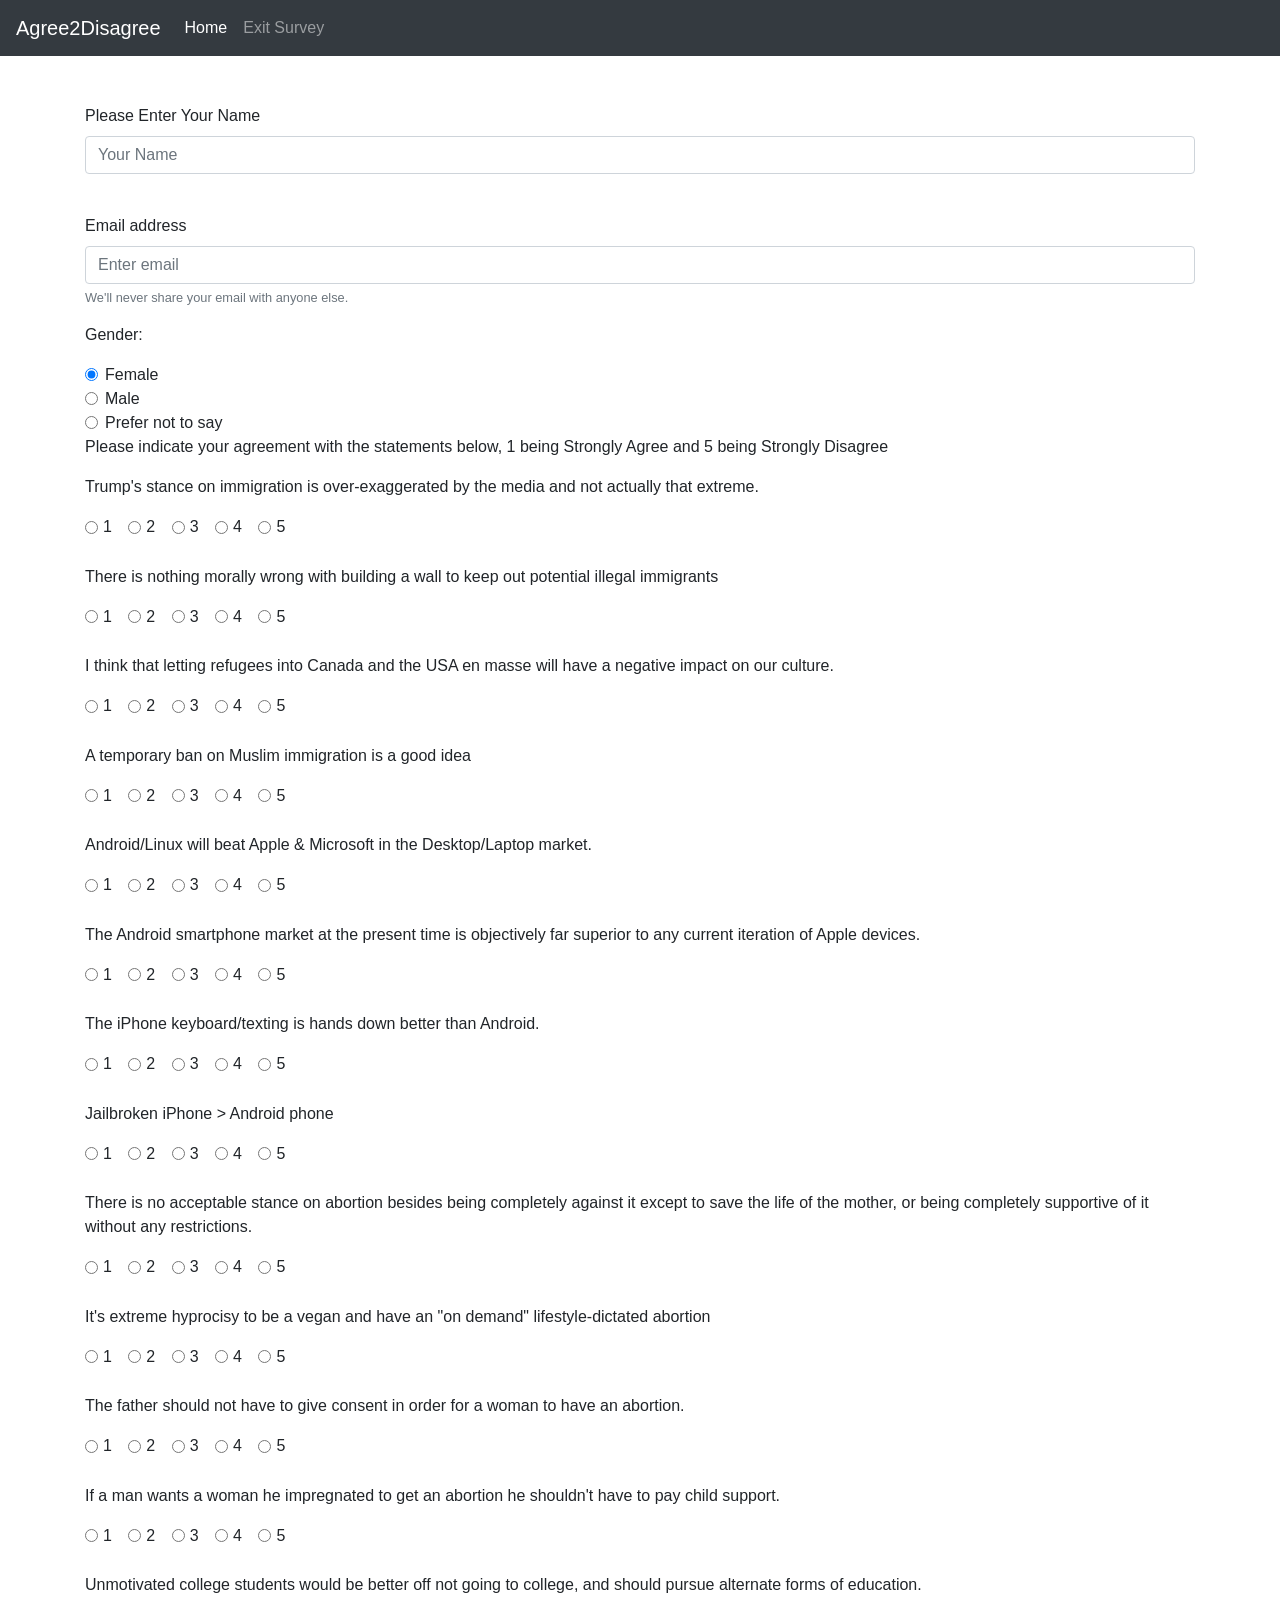
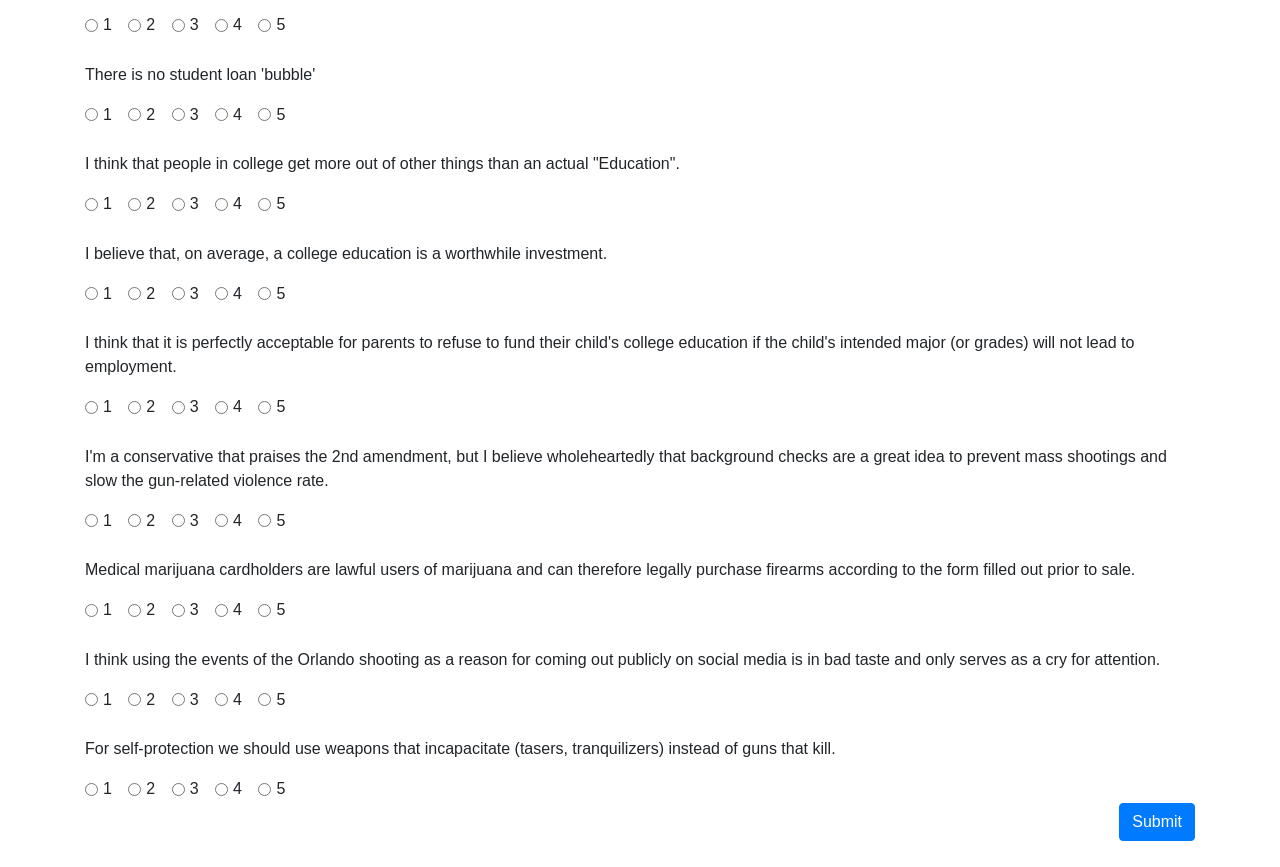
==== form.html @ 59edb583 "reader survey" ====
<html>
<head>
	<link rel="stylesheet" href="https://stackpath.bootstrapcdn.com/bootstrap/4.1.3/css/bootstrap.min.css" integrity="sha384-MCw98/SFnGE8fJT3GXwEOngsV7Zt27NXFoaoApmYm81iuXoPkFOJwJ8ERdknLPMO" crossorigin="anonymous">
	<script src="https://code.jquery.com/jquery-3.3.1.slim.min.js" integrity="sha384-q8i/X+965DzO0rT7abK41JStQIAqVgRVzpbzo5smXKp4YfRvH+8abtTE1Pi6jizo" crossorigin="anonymous"></script>
<script src="https://cdnjs.cloudflare.com/ajax/libs/popper.js/1.14.3/umd/popper.min.js" integrity="sha384-ZMP7rVo3mIykV+2+9J3UJ46jBk0WLaUAdn689aCwoqbBJiSnjAK/l8WvCWPIPm49" crossorigin="anonymous"></script>
<script src="https://stackpath.bootstrapcdn.com/bootstrap/4.1.3/js/bootstrap.min.js" integrity="sha384-ChfqqxuZUCnJSK3+MXmPNIyE6ZbWh2IMqE241rYiqJxyMiZ6OW/JmZQ5stwEULTy" crossorigin="anonymous"></script>
<title>Reader Survey - Agree2Disagree</title>
</head>

<body bgcolor="#C0C0C0">


<nav class="navbar navbar-expand-lg navbar-dark bg-dark">
  <a class="navbar-brand" href="#">Agree2Disagree</a>
  <button class="navbar-toggler" type="button" data-toggle="collapse" data-target="#navbarNav" aria-controls="navbarNav" aria-expanded="false" aria-label="Toggle navigation">
    <span class="navbar-toggler-icon"></span>
  </button>
  <div class="collapse navbar-collapse" id="navbarNav">
    <ul class="navbar-nav">
      <li class="nav-item active">
        <a class="nav-link" href="#">Home <span class="sr-only">(current)</span></a>
      </li>
      <li class="nav-item">
        <a class="nav-link" href="#">Exit Survey</a>
      </li>
    </ul>
  </div>
</nav>

<div class="container">

<br>
<br>

<form>
    <div class="form-group">
    <label for="formGroupExampleInput">Please Enter Your Name</label>
    <input type="text" class="form-control" id="formGroupExampleInput" placeholder="Your Name">
  </div>
  <br>
 
  <div class="form-group">
    <label for="exampleInputEmail1">Email address</label>
    <input type="email" class="form-control" id="exampleInputEmail1" aria-describedby="emailHelp" placeholder="Enter email">
    <small id="emailHelp" class="form-text text-muted">We'll never share your email with anyone else.</small>
  </div>

  <p>Gender:</p>
  <div class="form-check">
  <input class="form-check-input" type="radio" name="exampleRadios" id="exampleRadios1" value="option1" checked>
  <label class="form-check-label" for="exampleRadios1">
    Female
  </label>
</div>
<div class="form-check">
  <input class="form-check-input" type="radio" name="exampleRadios" id="exampleRadios2" value="option2">
  <label class="form-check-label" for="exampleRadios2">
    Male
  </label>
</div>
<div class="form-check">
  <input class="form-check-input" type="radio" name="exampleRadios" id="exampleRadios3" value="option3" >
  <label class="form-check-label" for="exampleRadios3">
    Prefer not to say
  </label>
</div>


  <p>Please indicate your agreement with the statements below, 1 being Strongly Agree and 5 being Strongly Disagree</p>

<p>Trump's stance on immigration is over-exaggerated by the media and not actually that extreme.</p>
  <div class="form-check form-check-inline">

  <input class="form-check-input" type="radio" name="inlineRadioOptions" id="inlineRadio1" value="option1">
  <label class="form-check-label" for="inlineRadio1">1</label>
</div>
<div class="form-check form-check-inline">
  <input class="form-check-input" type="radio" name="inlineRadioOptions" id="inlineRadio2" value="option2">
  <label class="form-check-label" for="inlineRadio2">2</label>
</div>
<div class="form-check form-check-inline">
  <input class="form-check-input" type="radio" name="inlineRadioOptions" id="inlineRadio2" value="option2">
  <label class="form-check-label" for="inlineRadio2">3</label>
</div>
<div class="form-check form-check-inline">
  <input class="form-check-input" type="radio" name="inlineRadioOptions" id="inlineRadio2" value="option2">
  <label class="form-check-label" for="inlineRadio2">4</label>
</div>
<div class="form-check form-check-inline">
  <input class="form-check-input" type="radio" name="inlineRadioOptions" id="inlineRadio2" value="option2">
  <label class="form-check-label" for="inlineRadio2">5</label>
</div>

<br>
<br>

<p>There is nothing morally wrong with building a wall to keep out potential illegal immigrants</p>
  <div class="form-check form-check-inline">

  <input class="form-check-input" type="radio" name="inlineRadioOptions" id="inlineRadio1" value="option1">
  <label class="form-check-label" for="inlineRadio1">1</label>
</div>
<div class="form-check form-check-inline">
  <input class="form-check-input" type="radio" name="inlineRadioOptions" id="inlineRadio2" value="option2">
  <label class="form-check-label" for="inlineRadio2">2</label>
</div>
<div class="form-check form-check-inline">
  <input class="form-check-input" type="radio" name="inlineRadioOptions" id="inlineRadio2" value="option2">
  <label class="form-check-label" for="inlineRadio2">3</label>
</div>
<div class="form-check form-check-inline">
  <input class="form-check-input" type="radio" name="inlineRadioOptions" id="inlineRadio2" value="option2">
  <label class="form-check-label" for="inlineRadio2">4</label>
</div>
<div class="form-check form-check-inline">
  <input class="form-check-input" type="radio" name="inlineRadioOptions" id="inlineRadio2" value="option2">
  <label class="form-check-label" for="inlineRadio2">5</label>
</div>

<br>
<br>

<p>I think that letting refugees into Canada and the USA en masse will have a negative impact on our culture.</p>
  <div class="form-check form-check-inline">
  <input class="form-check-input" type="radio" name="inlineRadioOptions" id="inlineRadio1" value="option1">
  <label class="form-check-label" for="inlineRadio1">1</label>
</div>
<div class="form-check form-check-inline">
  <input class="form-check-input" type="radio" name="inlineRadioOptions" id="inlineRadio2" value="option2">
  <label class="form-check-label" for="inlineRadio2">2</label>
</div>
<div class="form-check form-check-inline">
  <input class="form-check-input" type="radio" name="inlineRadioOptions" id="inlineRadio2" value="option2">
  <label class="form-check-label" for="inlineRadio2">3</label>
</div>
<div class="form-check form-check-inline">
  <input class="form-check-input" type="radio" name="inlineRadioOptions" id="inlineRadio2" value="option2">
  <label class="form-check-label" for="inlineRadio2">4</label>
</div>
<div class="form-check form-check-inline">
  <input class="form-check-input" type="radio" name="inlineRadioOptions" id="inlineRadio2" value="option2">
  <label class="form-check-label" for="inlineRadio2">5</label>
</div>

<br>
<br>

<p>A temporary ban on Muslim immigration is a good idea</p>
  <div class="form-check form-check-inline">
  <input class="form-check-input" type="radio" name="inlineRadioOptions" id="inlineRadio1" value="option1">
  <label class="form-check-label" for="inlineRadio1">1</label>
</div>
<div class="form-check form-check-inline">
  <input class="form-check-input" type="radio" name="inlineRadioOptions" id="inlineRadio2" value="option2">
  <label class="form-check-label" for="inlineRadio2">2</label>
</div>
<div class="form-check form-check-inline">
  <input class="form-check-input" type="radio" name="inlineRadioOptions" id="inlineRadio2" value="option2">
  <label class="form-check-label" for="inlineRadio2">3</label>
</div>
<div class="form-check form-check-inline">
  <input class="form-check-input" type="radio" name="inlineRadioOptions" id="inlineRadio2" value="option2">
  <label class="form-check-label" for="inlineRadio2">4</label>
</div>
<div class="form-check form-check-inline">
  <input class="form-check-input" type="radio" name="inlineRadioOptions" id="inlineRadio2" value="option2">
  <label class="form-check-label" for="inlineRadio2">5</label>
</div>

<br>
<br>

<p>Android/Linux will beat Apple & Microsoft in the Desktop/Laptop market.</p>
  <div class="form-check form-check-inline">
  <input class="form-check-input" type="radio" name="inlineRadioOptions" id="inlineRadio1" value="option1">
  <label class="form-check-label" for="inlineRadio1">1</label>
</div>
<div class="form-check form-check-inline">
  <input class="form-check-input" type="radio" name="inlineRadioOptions" id="inlineRadio2" value="option2">
  <label class="form-check-label" for="inlineRadio2">2</label>
</div>
<div class="form-check form-check-inline">
  <input class="form-check-input" type="radio" name="inlineRadioOptions" id="inlineRadio2" value="option2">
  <label class="form-check-label" for="inlineRadio2">3</label>
</div>
<div class="form-check form-check-inline">
  <input class="form-check-input" type="radio" name="inlineRadioOptions" id="inlineRadio2" value="option2">
  <label class="form-check-label" for="inlineRadio2">4</label>
</div>
<div class="form-check form-check-inline">
  <input class="form-check-input" type="radio" name="inlineRadioOptions" id="inlineRadio2" value="option2">
  <label class="form-check-label" for="inlineRadio2">5</label>
</div>

<br>
<br>

<p>The Android smartphone market at the present time is objectively far superior to any current iteration of Apple devices.</p>
  <div class="form-check form-check-inline">
  <input class="form-check-input" type="radio" name="inlineRadioOptions" id="inlineRadio1" value="option1">
  <label class="form-check-label" for="inlineRadio1">1</label>
</div>
<div class="form-check form-check-inline">
  <input class="form-check-input" type="radio" name="inlineRadioOptions" id="inlineRadio2" value="option2">
  <label class="form-check-label" for="inlineRadio2">2</label>
</div>
<div class="form-check form-check-inline">
  <input class="form-check-input" type="radio" name="inlineRadioOptions" id="inlineRadio2" value="option2">
  <label class="form-check-label" for="inlineRadio2">3</label>
</div>
<div class="form-check form-check-inline">
  <input class="form-check-input" type="radio" name="inlineRadioOptions" id="inlineRadio2" value="option2">
  <label class="form-check-label" for="inlineRadio2">4</label>
</div>
<div class="form-check form-check-inline">
  <input class="form-check-input" type="radio" name="inlineRadioOptions" id="inlineRadio2" value="option2">
  <label class="form-check-label" for="inlineRadio2">5</label>
</div>

<br>
<br>

<p>The iPhone keyboard/texting is hands down better than Android.</p>
  <div class="form-check form-check-inline">
  <input class="form-check-input" type="radio" name="inlineRadioOptions" id="inlineRadio1" value="option1">
  <label class="form-check-label" for="inlineRadio1">1</label>
</div>
<div class="form-check form-check-inline">
  <input class="form-check-input" type="radio" name="inlineRadioOptions" id="inlineRadio2" value="option2">
  <label class="form-check-label" for="inlineRadio2">2</label>
</div>
<div class="form-check form-check-inline">
  <input class="form-check-input" type="radio" name="inlineRadioOptions" id="inlineRadio2" value="option2">
  <label class="form-check-label" for="inlineRadio2">3</label>
</div>
<div class="form-check form-check-inline">
  <input class="form-check-input" type="radio" name="inlineRadioOptions" id="inlineRadio2" value="option2">
  <label class="form-check-label" for="inlineRadio2">4</label>
</div>
<div class="form-check form-check-inline">
  <input class="form-check-input" type="radio" name="inlineRadioOptions" id="inlineRadio2" value="option2">
  <label class="form-check-label" for="inlineRadio2">5</label>
</div>

<br>
<br>

<p>Jailbroken iPhone > Android phone</p>
  <div class="form-check form-check-inline">
  <input class="form-check-input" type="radio" name="inlineRadioOptions" id="inlineRadio1" value="option1">
  <label class="form-check-label" for="inlineRadio1">1</label>
</div>
<div class="form-check form-check-inline">
  <input class="form-check-input" type="radio" name="inlineRadioOptions" id="inlineRadio2" value="option2">
  <label class="form-check-label" for="inlineRadio2">2</label>
</div>
<div class="form-check form-check-inline">
  <input class="form-check-input" type="radio" name="inlineRadioOptions" id="inlineRadio2" value="option2">
  <label class="form-check-label" for="inlineRadio2">3</label>
</div>
<div class="form-check form-check-inline">
  <input class="form-check-input" type="radio" name="inlineRadioOptions" id="inlineRadio2" value="option2">
  <label class="form-check-label" for="inlineRadio2">4</label>
</div>
<div class="form-check form-check-inline">
  <input class="form-check-input" type="radio" name="inlineRadioOptions" id="inlineRadio2" value="option2">
  <label class="form-check-label" for="inlineRadio2">5</label>
</div>

<br>
<br>


<p>There is no acceptable stance on abortion besides being completely against it except to save the life of the mother, or being completely supportive of it without any restrictions.</p>
  <div class="form-check form-check-inline">
  <input class="form-check-input" type="radio" name="inlineRadioOptions" id="inlineRadio1" value="option1">
  <label class="form-check-label" for="inlineRadio1">1</label>
</div>
<div class="form-check form-check-inline">
  <input class="form-check-input" type="radio" name="inlineRadioOptions" id="inlineRadio2" value="option2">
  <label class="form-check-label" for="inlineRadio2">2</label>
</div>
<div class="form-check form-check-inline">
  <input class="form-check-input" type="radio" name="inlineRadioOptions" id="inlineRadio2" value="option2">
  <label class="form-check-label" for="inlineRadio2">3</label>
</div>
<div class="form-check form-check-inline">
  <input class="form-check-input" type="radio" name="inlineRadioOptions" id="inlineRadio2" value="option2">
  <label class="form-check-label" for="inlineRadio2">4</label>
</div>
<div class="form-check form-check-inline">
  <input class="form-check-input" type="radio" name="inlineRadioOptions" id="inlineRadio2" value="option2">
  <label class="form-check-label" for="inlineRadio2">5</label>
</div>

<br>
<br>


<p>It's extreme hyprocisy to be a vegan and have an "on demand" lifestyle-dictated abortion</p>
  <div class="form-check form-check-inline">
  <input class="form-check-input" type="radio" name="inlineRadioOptions" id="inlineRadio1" value="option1">
  <label class="form-check-label" for="inlineRadio1">1</label>
</div>
<div class="form-check form-check-inline">
  <input class="form-check-input" type="radio" name="inlineRadioOptions" id="inlineRadio2" value="option2">
  <label class="form-check-label" for="inlineRadio2">2</label>
</div>
<div class="form-check form-check-inline">
  <input class="form-check-input" type="radio" name="inlineRadioOptions" id="inlineRadio2" value="option2">
  <label class="form-check-label" for="inlineRadio2">3</label>
</div>
<div class="form-check form-check-inline">
  <input class="form-check-input" type="radio" name="inlineRadioOptions" id="inlineRadio2" value="option2">
  <label class="form-check-label" for="inlineRadio2">4</label>
</div>
<div class="form-check form-check-inline">
  <input class="form-check-input" type="radio" name="inlineRadioOptions" id="inlineRadio2" value="option2">
  <label class="form-check-label" for="inlineRadio2">5</label>
</div>

<br>
<br>

<p>The father should not have to give consent in order for a woman to have an abortion.</p>
  <div class="form-check form-check-inline">
  <input class="form-check-input" type="radio" name="inlineRadioOptions" id="inlineRadio1" value="option1">
  <label class="form-check-label" for="inlineRadio1">1</label>
</div>
<div class="form-check form-check-inline">
  <input class="form-check-input" type="radio" name="inlineRadioOptions" id="inlineRadio2" value="option2">
  <label class="form-check-label" for="inlineRadio2">2</label>
</div>
<div class="form-check form-check-inline">
  <input class="form-check-input" type="radio" name="inlineRadioOptions" id="inlineRadio2" value="option2">
  <label class="form-check-label" for="inlineRadio2">3</label>
</div>
<div class="form-check form-check-inline">
  <input class="form-check-input" type="radio" name="inlineRadioOptions" id="inlineRadio2" value="option2">
  <label class="form-check-label" for="inlineRadio2">4</label>
</div>
<div class="form-check form-check-inline">
  <input class="form-check-input" type="radio" name="inlineRadioOptions" id="inlineRadio2" value="option2">
  <label class="form-check-label" for="inlineRadio2">5</label>
</div>

<br>
<br>

<p>If a man wants a woman he impregnated to get an abortion he shouldn't have to pay child support.</p>
  <div class="form-check form-check-inline">
  <input class="form-check-input" type="radio" name="inlineRadioOptions" id="inlineRadio1" value="option1">
  <label class="form-check-label" for="inlineRadio1">1</label>
</div>
<div class="form-check form-check-inline">
  <input class="form-check-input" type="radio" name="inlineRadioOptions" id="inlineRadio2" value="option2">
  <label class="form-check-label" for="inlineRadio2">2</label>
</div>
<div class="form-check form-check-inline">
  <input class="form-check-input" type="radio" name="inlineRadioOptions" id="inlineRadio2" value="option2">
  <label class="form-check-label" for="inlineRadio2">3</label>
</div>
<div class="form-check form-check-inline">
  <input class="form-check-input" type="radio" name="inlineRadioOptions" id="inlineRadio2" value="option2">
  <label class="form-check-label" for="inlineRadio2">4</label>
</div>
<div class="form-check form-check-inline">
  <input class="form-check-input" type="radio" name="inlineRadioOptions" id="inlineRadio2" value="option2">
  <label class="form-check-label" for="inlineRadio2">5</label>
</div>

<br>
<br>


<p>Unmotivated college students would be better off not going to college, and should pursue alternate forms of education.</p>
  <div class="form-check form-check-inline">
  <input class="form-check-input" type="radio" name="inlineRadioOptions" id="inlineRadio1" value="option1">
  <label class="form-check-label" for="inlineRadio1">1</label>
</div>
<div class="form-check form-check-inline">
  <input class="form-check-input" type="radio" name="inlineRadioOptions" id="inlineRadio2" value="option2">
  <label class="form-check-label" for="inlineRadio2">2</label>
</div>
<div class="form-check form-check-inline">
  <input class="form-check-input" type="radio" name="inlineRadioOptions" id="inlineRadio2" value="option2">
  <label class="form-check-label" for="inlineRadio2">3</label>
</div>
<div class="form-check form-check-inline">
  <input class="form-check-input" type="radio" name="inlineRadioOptions" id="inlineRadio2" value="option2">
  <label class="form-check-label" for="inlineRadio2">4</label>
</div>
<div class="form-check form-check-inline">
  <input class="form-check-input" type="radio" name="inlineRadioOptions" id="inlineRadio2" value="option2">
  <label class="form-check-label" for="inlineRadio2">5</label>
</div>

<br>
<br>

<p>There is no student loan 'bubble'</p>
  <div class="form-check form-check-inline">
  <input class="form-check-input" type="radio" name="inlineRadioOptions" id="inlineRadio1" value="option1">
  <label class="form-check-label" for="inlineRadio1">1</label>
</div>
<div class="form-check form-check-inline">
  <input class="form-check-input" type="radio" name="inlineRadioOptions" id="inlineRadio2" value="option2">
  <label class="form-check-label" for="inlineRadio2">2</label>
</div>
<div class="form-check form-check-inline">
  <input class="form-check-input" type="radio" name="inlineRadioOptions" id="inlineRadio2" value="option2">
  <label class="form-check-label" for="inlineRadio2">3</label>
</div>
<div class="form-check form-check-inline">
  <input class="form-check-input" type="radio" name="inlineRadioOptions" id="inlineRadio2" value="option2">
  <label class="form-check-label" for="inlineRadio2">4</label>
</div>
<div class="form-check form-check-inline">
  <input class="form-check-input" type="radio" name="inlineRadioOptions" id="inlineRadio2" value="option2">
  <label class="form-check-label" for="inlineRadio2">5</label>
</div>

<br>
<br>

<p>I think that people in college get more out of other things than an actual "Education".</p>
  <div class="form-check form-check-inline">
  <input class="form-check-input" type="radio" name="inlineRadioOptions" id="inlineRadio1" value="option1">
  <label class="form-check-label" for="inlineRadio1">1</label>
</div>
<div class="form-check form-check-inline">
  <input class="form-check-input" type="radio" name="inlineRadioOptions" id="inlineRadio2" value="option2">
  <label class="form-check-label" for="inlineRadio2">2</label>
</div>
<div class="form-check form-check-inline">
  <input class="form-check-input" type="radio" name="inlineRadioOptions" id="inlineRadio2" value="option2">
  <label class="form-check-label" for="inlineRadio2">3</label>
</div>
<div class="form-check form-check-inline">
  <input class="form-check-input" type="radio" name="inlineRadioOptions" id="inlineRadio2" value="option2">
  <label class="form-check-label" for="inlineRadio2">4</label>
</div>
<div class="form-check form-check-inline">
  <input class="form-check-input" type="radio" name="inlineRadioOptions" id="inlineRadio2" value="option2">
  <label class="form-check-label" for="inlineRadio2">5</label>
</div>

<br>
<br>

<p>I believe that, on average, a college education is a worthwhile investment.</p>
  <div class="form-check form-check-inline">
  <input class="form-check-input" type="radio" name="inlineRadioOptions" id="inlineRadio1" value="option1">
  <label class="form-check-label" for="inlineRadio1">1</label>
</div>
<div class="form-check form-check-inline">
  <input class="form-check-input" type="radio" name="inlineRadioOptions" id="inlineRadio2" value="option2">
  <label class="form-check-label" for="inlineRadio2">2</label>
</div>
<div class="form-check form-check-inline">
  <input class="form-check-input" type="radio" name="inlineRadioOptions" id="inlineRadio2" value="option2">
  <label class="form-check-label" for="inlineRadio2">3</label>
</div>
<div class="form-check form-check-inline">
  <input class="form-check-input" type="radio" name="inlineRadioOptions" id="inlineRadio2" value="option2">
  <label class="form-check-label" for="inlineRadio2">4</label>
</div>
<div class="form-check form-check-inline">
  <input class="form-check-input" type="radio" name="inlineRadioOptions" id="inlineRadio2" value="option2">
  <label class="form-check-label" for="inlineRadio2">5</label>
</div>

<br>
<br>

<p>I think that it is perfectly acceptable for parents to refuse to fund their child's college education if the child's intended major (or grades) will not lead to employment.</p>
  <div class="form-check form-check-inline">
  <input class="form-check-input" type="radio" name="inlineRadioOptions" id="inlineRadio1" value="option1">
  <label class="form-check-label" for="inlineRadio1">1</label>
</div>
<div class="form-check form-check-inline">
  <input class="form-check-input" type="radio" name="inlineRadioOptions" id="inlineRadio2" value="option2">
  <label class="form-check-label" for="inlineRadio2">2</label>
</div>
<div class="form-check form-check-inline">
  <input class="form-check-input" type="radio" name="inlineRadioOptions" id="inlineRadio2" value="option2">
  <label class="form-check-label" for="inlineRadio2">3</label>
</div>
<div class="form-check form-check-inline">
  <input class="form-check-input" type="radio" name="inlineRadioOptions" id="inlineRadio2" value="option2">
  <label class="form-check-label" for="inlineRadio2">4</label>
</div>
<div class="form-check form-check-inline">
  <input class="form-check-input" type="radio" name="inlineRadioOptions" id="inlineRadio2" value="option2">
  <label class="form-check-label" for="inlineRadio2">5</label>
</div>

<br>
<br>

<p>I'm a conservative that praises the 2nd amendment, but I believe wholeheartedly that background checks are a great idea to prevent mass shootings and slow the gun-related violence rate.</p>
  <div class="form-check form-check-inline">
  <input class="form-check-input" type="radio" name="inlineRadioOptions" id="inlineRadio1" value="option1">
  <label class="form-check-label" for="inlineRadio1">1</label>
</div>
<div class="form-check form-check-inline">
  <input class="form-check-input" type="radio" name="inlineRadioOptions" id="inlineRadio2" value="option2">
  <label class="form-check-label" for="inlineRadio2">2</label>
</div>
<div class="form-check form-check-inline">
  <input class="form-check-input" type="radio" name="inlineRadioOptions" id="inlineRadio2" value="option2">
  <label class="form-check-label" for="inlineRadio2">3</label>
</div>
<div class="form-check form-check-inline">
  <input class="form-check-input" type="radio" name="inlineRadioOptions" id="inlineRadio2" value="option2">
  <label class="form-check-label" for="inlineRadio2">4</label>
</div>
<div class="form-check form-check-inline">
  <input class="form-check-input" type="radio" name="inlineRadioOptions" id="inlineRadio2" value="option2">
  <label class="form-check-label" for="inlineRadio2">5</label>
</div>

<br>
<br>

<p>Medical marijuana cardholders are lawful users of marijuana and can therefore legally purchase firearms according to the form filled out prior to sale.</p>
  <div class="form-check form-check-inline">
  <input class="form-check-input" type="radio" name="inlineRadioOptions" id="inlineRadio1" value="option1">
  <label class="form-check-label" for="inlineRadio1">1</label>
</div>
<div class="form-check form-check-inline">
  <input class="form-check-input" type="radio" name="inlineRadioOptions" id="inlineRadio2" value="option2">
  <label class="form-check-label" for="inlineRadio2">2</label>
</div>
<div class="form-check form-check-inline">
  <input class="form-check-input" type="radio" name="inlineRadioOptions" id="inlineRadio2" value="option2">
  <label class="form-check-label" for="inlineRadio2">3</label>
</div>
<div class="form-check form-check-inline">
  <input class="form-check-input" type="radio" name="inlineRadioOptions" id="inlineRadio2" value="option2">
  <label class="form-check-label" for="inlineRadio2">4</label>
</div>
<div class="form-check form-check-inline">
  <input class="form-check-input" type="radio" name="inlineRadioOptions" id="inlineRadio2" value="option2">
  <label class="form-check-label" for="inlineRadio2">5</label>
</div>

<br>
<br>

<p>I think using the events of the Orlando shooting as a reason for coming out publicly on social media is in bad taste and only serves as a cry for attention.</p>
  <div class="form-check form-check-inline">
  <input class="form-check-input" type="radio" name="inlineRadioOptions" id="inlineRadio1" value="option1">
  <label class="form-check-label" for="inlineRadio1">1</label>
</div>
<div class="form-check form-check-inline">
  <input class="form-check-input" type="radio" name="inlineRadioOptions" id="inlineRadio2" value="option2">
  <label class="form-check-label" for="inlineRadio2">2</label>
</div>
<div class="form-check form-check-inline">
  <input class="form-check-input" type="radio" name="inlineRadioOptions" id="inlineRadio2" value="option2">
  <label class="form-check-label" for="inlineRadio2">3</label>
</div>
<div class="form-check form-check-inline">
  <input class="form-check-input" type="radio" name="inlineRadioOptions" id="inlineRadio2" value="option2">
  <label class="form-check-label" for="inlineRadio2">4</label>
</div>
<div class="form-check form-check-inline">
  <input class="form-check-input" type="radio" name="inlineRadioOptions" id="inlineRadio2" value="option2">
  <label class="form-check-label" for="inlineRadio2">5</label>
</div>

<br>
<br>

<p>For self-protection we should use weapons that incapacitate (tasers, tranquilizers) instead of guns that kill.</p>
  <div class="form-check form-check-inline">
  <input class="form-check-input" type="radio" name="inlineRadioOptions" id="inlineRadio1" value="option1">
  <label class="form-check-label" for="inlineRadio1">1</label>
</div>
<div class="form-check form-check-inline">
  <input class="form-check-input" type="radio" name="inlineRadioOptions" id="inlineRadio2" value="option2">
  <label class="form-check-label" for="inlineRadio2">2</label>
</div>
<div class="form-check form-check-inline">
  <input class="form-check-input" type="radio" name="inlineRadioOptions" id="inlineRadio2" value="option2">
  <label class="form-check-label" for="inlineRadio2">3</label>
</div>
<div class="form-check form-check-inline">
  <input class="form-check-input" type="radio" name="inlineRadioOptions" id="inlineRadio2" value="option2">
  <label class="form-check-label" for="inlineRadio2">4</label>
</div>
<div class="form-check form-check-inline">
  <input class="form-check-input" type="radio" name="inlineRadioOptions" id="inlineRadio2" value="option2">
  <label class="form-check-label" for="inlineRadio2">5</label>
</div>

<br>
  <button type="submit" class="btn btn-primary" style="float:right">Submit</button>

  <br><br>

</form>
<!-- Content here -->
</div>

</div>

</body>
</html>
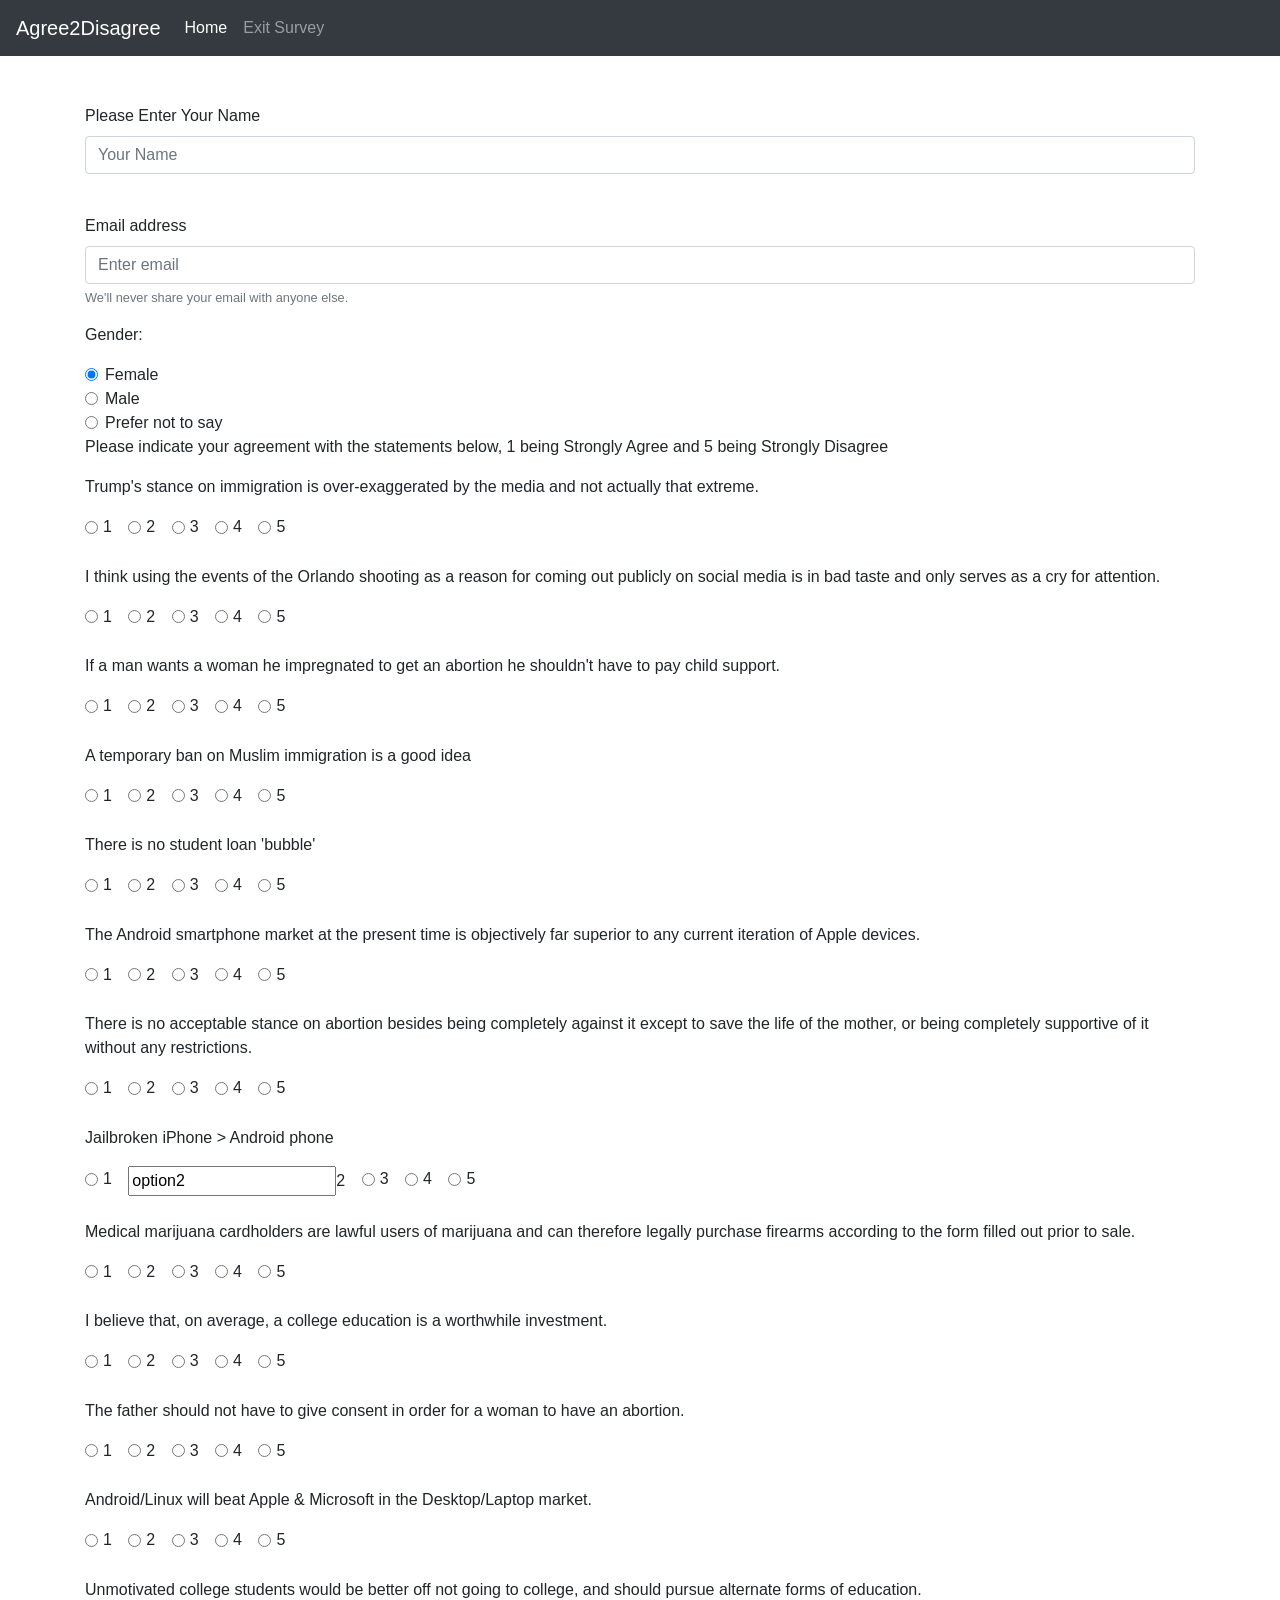
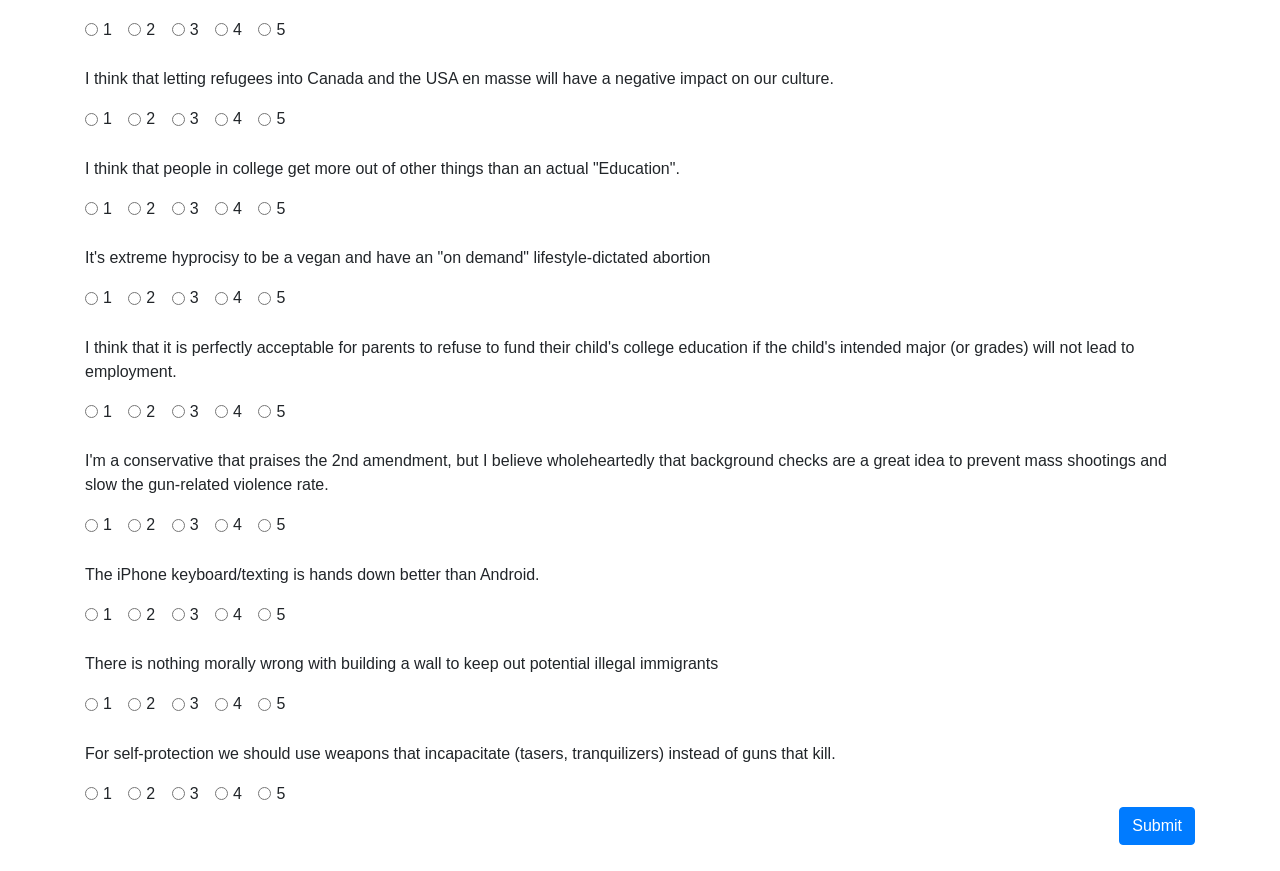
==== commit 2c990aff: "reader survey" ====
--- a/form.html
+++ b/form.html
@@ -71,23 +71,479 @@
 <p>Trump's stance on immigration is over-exaggerated by the media and not actually that extreme.</p>
   <div class="form-check form-check-inline">
 
-  <input class="form-check-input" type="radio" name="inlineRadioOptions" id="inlineRadio1" value="option1">
-  <label class="form-check-label" for="inlineRadio1">1</label>
-</div>
-<div class="form-check form-check-inline">
-  <input class="form-check-input" type="radio" name="inlineRadioOptions" id="inlineRadio2" value="option2">
-  <label class="form-check-label" for="inlineRadio2">2</label>
-</div>
-<div class="form-check form-check-inline">
-  <input class="form-check-input" type="radio" name="inlineRadioOptions" id="inlineRadio2" value="option2">
-  <label class="form-check-label" for="inlineRadio2">3</label>
-</div>
-<div class="form-check form-check-inline">
-  <input class="form-check-input" type="radio" name="inlineRadioOptions" id="inlineRadio2" value="option2">
-  <label class="form-check-label" for="inlineRadio2">4</label>
-</div>
-<div class="form-check form-check-inline">
-  <input class="form-check-input" type="radio" name="inlineRadioOptions" id="inlineRadio2" value="option2">
+  <input class="form-check-input" type="radio" name="inlineRadioOptions" id="inlineRadio4" value="option1">
+  <label class="form-check-label" for="inlineRadio1">1</label>
+</div>
+<div class="form-check form-check-inline">
+  <input class="form-check-input" type="radio" name="inlineRadioOptions" id="inlineRadio5" value="option2">
+  <label class="form-check-label" for="inlineRadio2">2</label>
+</div>
+<div class="form-check form-check-inline">
+  <input class="form-check-input" type="radio" name="inlineRadioOptions" id="inlineRadio6" value="option2">
+  <label class="form-check-label" for="inlineRadio2">3</label>
+</div>
+<div class="form-check form-check-inline">
+  <input class="form-check-input" type="radio" name="inlineRadioOptions" id="inlineRadio7" value="option2">
+  <label class="form-check-label" for="inlineRadio2">4</label>
+</div>
+<div class="form-check form-check-inline">
+  <input class="form-check-input" type="radio" name="inlineRadioOptions" id="inlineRadio8" value="option2">
+  <label class="form-check-label" for="inlineRadio2">5</label>
+</div>
+
+<br>
+<br>
+
+<p>I think using the events of the Orlando shooting as a reason for coming out publicly on social media is in bad taste and only serves as a cry for attention.</p>
+  <div class="form-check form-check-inline">
+  <input class="form-check-input" type="radio" name="inlineRadioOptions" id="inlineRadio9" value="option1">
+  <label class="form-check-label" for="inlineRadio1">1</label>
+</div>
+<div class="form-check form-check-inline">
+  <input class="form-check-input" type="radio" name="inlineRadioOptions" id="inlineRadio10" value="option2">
+  <label class="form-check-label" for="inlineRadio2">2</label>
+</div>
+<div class="form-check form-check-inline">
+  <input class="form-check-input" type="radio" name="inlineRadioOptions" id="inlineRadio11" value="option2">
+  <label class="form-check-label" for="inlineRadio2">3</label>
+</div>
+<div class="form-check form-check-inline">
+  <input class="form-check-input" type="radio" name="inlineRadioOptions" id="inlineRadio12" value="option2">
+  <label class="form-check-label" for="inlineRadio2">4</label>
+</div>
+<div class="form-check form-check-inline">
+  <input class="form-check-input" type="radio" name="inlineRadioOptions" id="inlineRadio13" value="option2">
+  <label class="form-check-label" for="inlineRadio2">5</label>
+</div>
+
+<br>
+<br>
+
+<p>If a man wants a woman he impregnated to get an abortion he shouldn't have to pay child support.</p>
+  <div class="form-check form-check-inline">
+  <input class="form-check-input" type="radio" name="inlineRadioOptions" id="inlineRadio14" value="option1">
+  <label class="form-check-label" for="inlineRadio1">1</label>
+</div>
+<div class="form-check form-check-inline">
+  <input class="form-check-input" type="radio" name="inlineRadioOptions" id="inlineRadio15" value="option2">
+  <label class="form-check-label" for="inlineRadio2">2</label>
+</div>
+<div class="form-check form-check-inline">
+  <input class="form-check-input" type="radio" name="inlineRadioOptions" id="inlineRadio16" value="option2">
+  <label class="form-check-label" for="inlineRadio2">3</label>
+</div>
+<div class="form-check form-check-inline">
+  <input class="form-check-input" type="radio" name="inlineRadioOptions" id="inlineRadio17" value="option2">
+  <label class="form-check-label" for="inlineRadio2">4</label>
+</div>
+<div class="form-check form-check-inline">
+  <input class="form-check-input" type="radio" name="inlineRadioOptions" id="inlineRadio18" value="option2">
+  <label class="form-check-label" for="inlineRadio2">5</label>
+</div>
+
+<br>
+<br>
+
+<p>A temporary ban on Muslim immigration is a good idea</p>
+  <div class="form-check form-check-inline">
+  <input class="form-check-input" type="radio" name="inlineRadioOptions" id="inlineRadio19" value="option1">
+  <label class="form-check-label" for="inlineRadio1">1</label>
+</div>
+<div class="form-check form-check-inline">
+  <input class="form-check-input" type="radio" name="inlineRadioOptions" id="inlineRadio20" value="option2">
+  <label class="form-check-label" for="inlineRadio2">2</label>
+</div>
+<div class="form-check form-check-inline">
+  <input class="form-check-input" type="radio" name="inlineRadioOptions" id="inlineRadio21" value="option2">
+  <label class="form-check-label" for="inlineRadio2">3</label>
+</div>
+<div class="form-check form-check-inline">
+  <input class="form-check-input" type="radio" name="inlineRadioOptions" id="inlineRadio22" value="option2">
+  <label class="form-check-label" for="inlineRadio2">4</label>
+</div>
+<div class="form-check form-check-inline">
+  <input class="form-check-input" type="radio" name="inlineRadioOptions" id="inlineRadio23" value="option2">
+  <label class="form-check-label" for="inlineRadio2">5</label>
+</div>
+
+<br>
+<br>
+
+<p>There is no student loan 'bubble'</p>
+  <div class="form-check form-check-inline">
+  <input class="form-check-input" type="radio" name="inlineRadioOptions" id="inlineRadio24" value="option1">
+  <label class="form-check-label" for="inlineRadio1">1</label>
+</div>
+<div class="form-check form-check-inline">
+  <input class="form-check-input" type="radio" name="inlineRadioOptions" id="inlineRadio25" value="option2">
+  <label class="form-check-label" for="inlineRadio2">2</label>
+</div>
+<div class="form-check form-check-inline">
+  <input class="form-check-input" type="radio" name="inlineRadioOptions" id="inlineRadio26" value="option2">
+  <label class="form-check-label" for="inlineRadio2">3</label>
+</div>
+<div class="form-check form-check-inline">
+  <input class="form-check-input" type="radio" name="inlineRadioOptions" id="inlineRadio27" value="option2">
+  <label class="form-check-label" for="inlineRadio2">4</label>
+</div>
+<div class="form-check form-check-inline">
+  <input class="form-check-input" type="radio" name="inlineRadioOptions" id="inlineRadio28" value="option2">
+  <label class="form-check-label" for="inlineRadio2">5</label>
+</div>
+
+
+<br>
+<br>
+
+<p>The Android smartphone market at the present time is objectively far superior to any current iteration of Apple devices.</p>
+  <div class="form-check form-check-inline">
+  <input class="form-check-input" type="radio" name="inlineRadioOptions" id="inlineRadio29" value="option1">
+  <label class="form-check-label" for="inlineRadio1">1</label>
+</div>
+<div class="form-check form-check-inline">
+  <input class="form-check-input" type="radio" name="inlineRadioOptions" id="inlineRadio30" value="option2">
+  <label class="form-check-label" for="inlineRadio2">2</label>
+</div>
+<div class="form-check form-check-inline">
+  <input class="form-check-input" type="radio" name="inlineRadioOptions" id="inlineRadio31" value="option2">
+  <label class="form-check-label" for="inlineRadio2">3</label>
+</div>
+<div class="form-check form-check-inline">
+  <input class="form-check-input" type="radio" name="inlineRadioOptions" id="inlineRadio32" value="option2">
+  <label class="form-check-label" for="inlineRadio2">4</label>
+</div>
+<div class="form-check form-check-inline">
+  <input class="form-check-input" type="radio" name="inlineRadioOptions" id="inlineRadio33" value="option2">
+  <label class="form-check-label" for="inlineRadio2">5</label>
+</div>
+
+<br>
+<br>
+
+<p>There is no acceptable stance on abortion besides being completely against it except to save the life of the mother, or being completely supportive of it without any restrictions.</p>
+  <div class="form-check form-check-inline">
+  <input class="form-check-input" type="radio" name="inlineRadioOptions" id="inlineRadio34" value="option1">
+  <label class="form-check-label" for="inlineRadio1">1</label>
+</div>
+<div class="form-check form-check-inline">
+  <input class="form-check-input" type="radio" name="inlineRadioOptions" id="inlineRadio35" value="option2">
+  <label class="form-check-label" for="inlineRadio2">2</label>
+</div>
+<div class="form-check form-check-inline">
+  <input class="form-check-input" type="radio" name="inlineRadioOptions" id="inlineRadio36" value="option2">
+  <label class="form-check-label" for="inlineRadio2">3</label>
+</div>
+<div class="form-check form-check-inline">
+  <input class="form-check-input" type="radio" name="inlineRadioOptions" id="inlineRadio37" value="option2">
+  <label class="form-check-label" for="inlineRadio2">4</label>
+</div>
+<div class="form-check form-check-inline">
+  <input class="form-check-input" type="radio" name="inlineRadioOptions" id="inlineRadio38" value="option2">
+  <label class="form-check-label" for="inlineRadio2">5</label>
+</div>
+
+<br>
+<br>
+
+<p>Jailbroken iPhone > Android phone</p>
+  <div class="form-check form-check-inline">
+  <input class="form-check-input" type="radio" name="inlineRadioOptions" id="inlineRadio39" value="option1">
+  <label class="form-check-label" for="inlineRadio1">1</label>
+</div>
+<div class="form-check form-check-inline">
+  <input class40" value="option2">
+  <label class="form-check-label" for="inlineRadio2">2</label>
+</div>
+<div class="form-check form-check-inline">
+  <input class="form-check-input" type="radio" name="inlineRadioOptions" id="inlineRadio41" value="option2">
+  <label class="form-check-label" for="inlineRadio2">3</label>
+</div>
+<div class="form-check form-check-inline">
+  <input class="form-check-input" type="radio" name="inlineRadioOptions" id="inlineRadio42" value="option2">
+  <label class="form-check-label" for="inlineRadio2">4</label>
+</div>
+<div class="form-check form-check-inline">
+  <input class="form-check-input" type="radio" name="inlineRadioOptions" id="inlineRadio43" value="option2">
+  <label class="form-check-label" for="inlineRadio2">5</label>
+</div>
+
+<br>
+<br>
+
+<p>Medical marijuana cardholders are lawful users of marijuana and can therefore legally purchase firearms according to the form filled out prior to sale.</p>
+  <div class="form-check form-check-inline">
+  <input class="form-check-input" type="radio" name="inlineRadioOptions" id="inlineRadio44" value="option1">
+  <label class="form-check-label" for="inlineRadio1">1</label>
+</div>
+<div class="form-check form-check-inline">
+  <input class="form-check-input" type="radio" name="inlineRadioOptions" id="inlineRadio45" value="option2">
+  <label class="form-check-label" for="inlineRadio2">2</label>
+</div>
+<div class="form-check form-check-inline">
+  <input class="form-check-input" type="radio" name="inlineRadioOptions" id="inlineRadio46" value="option2">
+  <label class="form-check-label" for="inlineRadio2">3</label>
+</div>
+<div class="form-check form-check-inline">
+  <input class="form-check-input" type="radio" name="inlineRadioOptions" id="inlineRadio47" value="option2">
+  <label class="form-check-label" for="inlineRadio2">4</label>
+</div>
+<div class="form-check form-check-inline">
+  <input class="form-check-input" type="radio" name="inlineRadioOptions" id="inlineRadio48" value="option2">
+  <label class="form-check-label" for="inlineRadio2">5</label>
+</div>
+
+
+<br>
+<br>
+
+<p>I believe that, on average, a college education is a worthwhile investment.</p>
+  <div class="form-check form-check-inline">
+  <input class="form-check-input" type="radio" name="inlineRadioOptions" id="inlineRadio49" value="option1">
+  <label class="form-check-label" for="inlineRadio1">1</label>
+</div>
+<div class="form-check form-check-inline">
+  <input class="form-check-input" type="radio" name="inlineRadioOptions" id="inlineRadio50" value="option2">
+  <label class="form-check-label" for="inlineRadio2">2</label>
+</div>
+<div class="form-check form-check-inline">
+  <input class="form-check-input" type="radio" name="inlineRadioOptions" id="inlineRadio51" value="option2">
+  <label class="form-check-label" for="inlineRadio2">3</label>
+</div>
+<div class="form-check form-check-inline">
+  <input class="form-check-input" type="radio" name="inlineRadioOptions" id="inlineRadio52" value="option2">
+  <label class="form-check-label" for="inlineRadio2">4</label>
+</div>
+<div class="form-check form-check-inline">
+  <input class="form-check-input" type="radio" name="inlineRadioOptions" id="inlineRadio53" value="option2">
+  <label class="form-check-label" for="inlineRadio2">5</label>
+</div>
+
+
+<br>
+<br>
+
+<p>The father should not have to give consent in order for a woman to have an abortion.</p>
+  <div class="form-check form-check-inline">
+  <input class="form-check-input" type="radio" name="inlineRadioOptions" id="inlineRadio54" value="option1">
+  <label class="form-check-label" for="inlineRadio1">1</label>
+</div>
+<div class="form-check form-check-inline">
+  <input class="form-check-input" type="radio" name="inlineRadioOptions" id="inlineRadio55" value="option2">
+  <label class="form-check-label" for="inlineRadio2">2</label>
+</div>
+<div class="form-check form-check-inline">
+  <input class="form-check-input" type="radio" name="inlineRadioOptions" id="inlineRadio56" value="option2">
+  <label class="form-check-label" for="inlineRadio2">3</label>
+</div>
+<div class="form-check form-check-inline">
+  <input class="form-check-input" type="radio" name="inlineRadioOptions" id="inlineRadio57" value="option2">
+  <label class="form-check-label" for="inlineRadio2">4</label>
+</div>
+<div class="form-check form-check-inline">
+  <input class="form-check-input" type="radio" name="inlineRadioOptions" id="inlineRadio58" value="option2">
+  <label class="form-check-label" for="inlineRadio2">5</label>
+</div>
+
+<br>
+<br>
+
+<p>Android/Linux will beat Apple & Microsoft in the Desktop/Laptop market.</p>
+  <div class="form-check form-check-inline">
+  <input class="form-check-input" type="radio" name="inlineRadioOptions" id="inlineRadio59" value="option1">
+  <label class="form-check-label" for="inlineRadio1">1</label>
+</div>
+<div class="form-check form-check-inline">
+  <input class="form-check-input" type="radio" name="inlineRadioOptions" id="inlineRadio60" value="option2">
+  <label class="form-check-label" for="inlineRadio2">2</label>
+</div>
+<div class="form-check form-check-inline">
+  <input class="form-check-input" type="radio" name="inlineRadioOptions" id="inlineRadio61" value="option2">
+  <label class="form-check-label" for="inlineRadio2">3</label>
+</div>
+<div class="form-check form-check-inline">
+  <input class="form-check-input" type="radio" name="inlineRadioOptions" id="inlineRadio62" value="option2">
+  <label class="form-check-label" for="inlineRadio2">4</label>
+</div>
+<div class="form-check form-check-inline">
+  <input class="form-check-input" type="radio" name="inlineRadioOptions" id="inlineRadio63" value="option2">
+  <label class="form-check-label" for="inlineRadio2">5</label>
+</div>
+
+
+
+<br>
+<br>
+
+
+<p>Unmotivated college students would be better off not going to college, and should pursue alternate forms of education.</p>
+  <div class="form-check form-check-inline">
+  <input class="form-check-input" type="radio" name="inlineRadioOptions" id="inlineRadio64" value="option1">
+  <label class="form-check-label" for="inlineRadio1">1</label>
+</div>
+<div class="form-check form-check-inline">
+  <input class="form-check-input" type="radio" name="inlineRadioOptions" id="inlineRadio65" value="option2">
+  <label class="form-check-label" for="inlineRadio2">2</label>
+</div>
+<div class="form-check form-check-inline">
+  <input class="form-check-input" type="radio" name="inlineRadioOptions" id="inlineRadio66" value="option2">
+  <label class="form-check-label" for="inlineRadio2">3</label>
+</div>
+<div class="form-check form-check-inline">
+  <input class="form-check-input" type="radio" name="inlineRadioOptions" id="inlineRadio67" value="option2">
+  <label class="form-check-label" for="inlineRadio2">4</label>
+</div>
+<div class="form-check form-check-inline">
+  <input class="form-check-input" type="radio" name="inlineRadioOptions" id="inlineRadio68" value="option2">
+  <label class="form-check-label" for="inlineRadio2">5</label>
+</div>
+
+<br>
+<br>
+
+<p>I think that letting refugees into Canada and the USA en masse will have a negative impact on our culture.</p>
+  <div class="form-check form-check-inline">
+  <input class="form-check-input" type="radio" name="inlineRadioOptions" id="inlineRadio69" value="option1">
+  <label class="form-check-label" for="inlineRadio1">1</label>
+</div>
+<div class="form-check form-check-inline">
+  <input class="form-check-input" type="radio" name="inlineRadioOptions" id="inlineRadio70" value="option2">
+  <label class="form-check-label" for="inlineRadio2">2</label>
+</div>
+<div class="form-check form-check-inline">
+  <input class="form-check-input" type="radio" name="inlineRadioOptions" id="inlineRadio71" value="option2">
+  <label class="form-check-label" for="inlineRadio2">3</label>
+</div>
+<div class="form-check form-check-inline">
+  <input class="form-check-input" type="radio" name="inlineRadioOptions" id="inlineRadio72" value="option2">
+  <label class="form-check-label" for="inlineRadio2">4</label>
+</div>
+<div class="form-check form-check-inline">
+  <input class="form-check-input" type="radio" name="inlineRadioOptions" id="inlineRadio73" value="option2">
+  <label class="form-check-label" for="inlineRadio2">5</label>
+</div>
+
+<br>
+<br>
+
+<p>I think that people in college get more out of other things than an actual "Education".</p>
+  <div class="form-check form-check-inline">
+  <input class="form-check-input" type="radio" name="inlineRadioOptions" id="inlineRadio74" value="option1">
+  <label class="form-check-label" for="inlineRadio1">1</label>
+</div>
+<div class="form-check form-check-inline">
+  <input class="form-check-input" type="radio" name="inlineRadioOptions" id="inlineRadio75" value="option2">
+  <label class="form-check-label" for="inlineRadio2">2</label>
+</div>
+<div class="form-check form-check-inline">
+  <input class="form-check-input" type="radio" name="inlineRadioOptions" id="inlineRadio76" value="option2">
+  <label class="form-check-label" for="inlineRadio2">3</label>
+</div>
+<div class="form-check form-check-inline">
+  <input class="form-check-input" type="radio" name="inlineRadioOptions" id="inlineRadio77" value="option2">
+  <label class="form-check-label" for="inlineRadio2">4</label>
+</div>
+<div class="form-check form-check-inline">
+  <input class="form-check-input" type="radio" name="inlineRadioOptions" id="inlineRadio78" value="option2">
+  <label class="form-check-label" for="inlineRadio2">5</label>
+</div>
+
+<br>
+<br>
+
+<p>It's extreme hyprocisy to be a vegan and have an "on demand" lifestyle-dictated abortion</p>
+  <div class="form-check form-check-inline">
+  <input class="form-check-input" type="radio" name="inlineRadioOptions" id="inlineRadio79" value="option1">
+  <label class="form-check-label" for="inlineRadio1">1</label>
+</div>
+<div class="form-check form-check-inline">
+  <input class="form-check-input" type="radio" name="inlineRadioOptions" id="inlineRadio80" value="option2">
+  <label class="form-check-label" for="inlineRadio2">2</label>
+</div>
+<div class="form-check form-check-inline">
+  <input class="form-check-input" type="radio" name="inlineRadioOptions" id="inlineRadio81" value="option2">
+  <label class="form-check-label" for="inlineRadio2">3</label>
+</div>
+<div class="form-check form-check-inline">
+  <input class="form-check-input" type="radio" name="inlineRadioOptions" id="inlineRadio82" value="option2">
+  <label class="form-check-label" for="inlineRadio2">4</label>
+</div>
+<div class="form-check form-check-inline">
+  <input class="form-check-input" type="radio" name="inlineRadioOptions" id="inlineRadio83" value="option2">
+  <label class="form-check-label" for="inlineRadio2">5</label>
+</div>
+
+<br>
+<br>
+
+<p>I think that it is perfectly acceptable for parents to refuse to fund their child's college education if the child's intended major (or grades) will not lead to employment.</p>
+  <div class="form-check form-check-inline">
+  <input class="form-check-input" type="radio" name="inlineRadioOptions" id="inlineRadio84" value="option1">
+  <label class="form-check-label" for="inlineRadio1">1</label>
+</div>
+<div class="form-check form-check-inline">
+  <input class="form-check-input" type="radio" name="inlineRadioOptions" id="inlineRadio85" value="option2">
+  <label class="form-check-label" for="inlineRadio2">2</label>
+</div>
+<div class="form-check form-check-inline">
+  <input class="form-check-input" type="radio" name="inlineRadioOptions" id="inlineRadio86" value="option2">
+  <label class="form-check-label" for="inlineRadio2">3</label>
+</div>
+<div class="form-check form-check-inline">
+  <input class="form-check-input" type="radio" name="inlineRadioOptions" id="inlineRadio87" value="option2">
+  <label class="form-check-label" for="inlineRadio2">4</label>
+</div>
+<div class="form-check form-check-inline">
+  <input class="form-check-input" type="radio" name="inlineRadioOptions" id="inlineRadio88" value="option2">
+  <label class="form-check-label" for="inlineRadio2">5</label>
+</div>
+
+<br>
+<br>
+
+<p>I'm a conservative that praises the 2nd amendment, but I believe wholeheartedly that background checks are a great idea to prevent mass shootings and slow the gun-related violence rate.</p>
+  <div class="form-check form-check-inline">
+  <input class="form-check-input" type="radio" name="inlineRadioOptions" id="inlineRadio89" value="option1">
+  <label class="form-check-label" for="inlineRadio1">1</label>
+</div>
+<div class="form-check form-check-inline">
+  <input class="form-check-input" type="radio" name="inlineRadioOptions" id="inlineRadio90" value="option2">
+  <label class="form-check-label" for="inlineRadio2">2</label>
+</div>
+<div class="form-check form-check-inline">
+  <input class="form-check-input" type="radio" name="inlineRadioOptions" id="inlineRadio91" value="option2">
+  <label class="form-check-label" for="inlineRadio2">3</label>
+</div>
+<div class="form-check form-check-inline">
+  <input class="form-check-input" type="radio" name="inlineRadioOptions" id="inlineRadio92" value="option2">
+  <label class="form-check-label" for="inlineRadio2">4</label>
+</div>
+<div class="form-check form-check-inline">
+  <input class="form-check-input" type="radio" name="inlineRadioOptions" id="inlineRadio93" value="option2">
+  <label class="form-check-label" for="inlineRadio2">5</label>
+</div>
+
+<br>
+<br>
+
+<p>The iPhone keyboard/texting is hands down better than Android.</p>
+  <div class="form-check form-check-inline">
+  <input class="form-check-input" type="radio" name="inlineRadioOptions" id="inlineRadio94" value="option1">
+  <label class="form-check-label" for="inlineRadio1">1</label>
+</div>
+<div class="form-check form-check-inline">
+  <input class="form-check-input" type="radio" name="inlineRadioOptions" id="inlineRadio95" value="option2">
+  <label class="form-check-label" for="inlineRadio2">2</label>
+</div>
+<div class="form-check form-check-inline">
+  <input class="form-check-input" type="radio" name="inlineRadioOptions" id="inlineRadio96" value="option2">
+  <label class="form-check-label" for="inlineRadio2">3</label>
+</div>
+<div class="form-check form-check-inline">
+  <input class="form-check-input" type="radio" name="inlineRadioOptions" id="inlineRadio97" value="option2">
+  <label class="form-check-label" for="inlineRadio2">4</label>
+</div>
+<div class="form-check form-check-inline">
+  <input class="form-check-input" type="radio" name="inlineRadioOptions" id="inlineRadio98" value="option2">
   <label class="form-check-label" for="inlineRadio2">5</label>
 </div>
 
@@ -97,476 +553,23 @@
 <p>There is nothing morally wrong with building a wall to keep out potential illegal immigrants</p>
   <div class="form-check form-check-inline">
 
-  <input class="form-check-input" type="radio" name="inlineRadioOptions" id="inlineRadio1" value="option1">
-  <label class="form-check-label" for="inlineRadio1">1</label>
-</div>
-<div class="form-check form-check-inline">
-  <input class="form-check-input" type="radio" name="inlineRadioOptions" id="inlineRadio2" value="option2">
-  <label class="form-check-label" for="inlineRadio2">2</label>
-</div>
-<div class="form-check form-check-inline">
-  <input class="form-check-input" type="radio" name="inlineRadioOptions" id="inlineRadio2" value="option2">
-  <label class="form-check-label" for="inlineRadio2">3</label>
-</div>
-<div class="form-check form-check-inline">
-  <input class="form-check-input" type="radio" name="inlineRadioOptions" id="inlineRadio2" value="option2">
-  <label class="form-check-label" for="inlineRadio2">4</label>
-</div>
-<div class="form-check form-check-inline">
-  <input class="form-check-input" type="radio" name="inlineRadioOptions" id="inlineRadio2" value="option2">
-  <label class="form-check-label" for="inlineRadio2">5</label>
-</div>
-
-<br>
-<br>
-
-<p>I think that letting refugees into Canada and the USA en masse will have a negative impact on our culture.</p>
-  <div class="form-check form-check-inline">
-  <input class="form-check-input" type="radio" name="inlineRadioOptions" id="inlineRadio1" value="option1">
-  <label class="form-check-label" for="inlineRadio1">1</label>
-</div>
-<div class="form-check form-check-inline">
-  <input class="form-check-input" type="radio" name="inlineRadioOptions" id="inlineRadio2" value="option2">
-  <label class="form-check-label" for="inlineRadio2">2</label>
-</div>
-<div class="form-check form-check-inline">
-  <input class="form-check-input" type="radio" name="inlineRadioOptions" id="inlineRadio2" value="option2">
-  <label class="form-check-label" for="inlineRadio2">3</label>
-</div>
-<div class="form-check form-check-inline">
-  <input class="form-check-input" type="radio" name="inlineRadioOptions" id="inlineRadio2" value="option2">
-  <label class="form-check-label" for="inlineRadio2">4</label>
-</div>
-<div class="form-check form-check-inline">
-  <input class="form-check-input" type="radio" name="inlineRadioOptions" id="inlineRadio2" value="option2">
-  <label class="form-check-label" for="inlineRadio2">5</label>
-</div>
-
-<br>
-<br>
-
-<p>A temporary ban on Muslim immigration is a good idea</p>
-  <div class="form-check form-check-inline">
-  <input class="form-check-input" type="radio" name="inlineRadioOptions" id="inlineRadio1" value="option1">
-  <label class="form-check-label" for="inlineRadio1">1</label>
-</div>
-<div class="form-check form-check-inline">
-  <input class="form-check-input" type="radio" name="inlineRadioOptions" id="inlineRadio2" value="option2">
-  <label class="form-check-label" for="inlineRadio2">2</label>
-</div>
-<div class="form-check form-check-inline">
-  <input class="form-check-input" type="radio" name="inlineRadioOptions" id="inlineRadio2" value="option2">
-  <label class="form-check-label" for="inlineRadio2">3</label>
-</div>
-<div class="form-check form-check-inline">
-  <input class="form-check-input" type="radio" name="inlineRadioOptions" id="inlineRadio2" value="option2">
-  <label class="form-check-label" for="inlineRadio2">4</label>
-</div>
-<div class="form-check form-check-inline">
-  <input class="form-check-input" type="radio" name="inlineRadioOptions" id="inlineRadio2" value="option2">
-  <label class="form-check-label" for="inlineRadio2">5</label>
-</div>
-
-<br>
-<br>
-
-<p>Android/Linux will beat Apple & Microsoft in the Desktop/Laptop market.</p>
-  <div class="form-check form-check-inline">
-  <input class="form-check-input" type="radio" name="inlineRadioOptions" id="inlineRadio1" value="option1">
-  <label class="form-check-label" for="inlineRadio1">1</label>
-</div>
-<div class="form-check form-check-inline">
-  <input class="form-check-input" type="radio" name="inlineRadioOptions" id="inlineRadio2" value="option2">
-  <label class="form-check-label" for="inlineRadio2">2</label>
-</div>
-<div class="form-check form-check-inline">
-  <input class="form-check-input" type="radio" name="inlineRadioOptions" id="inlineRadio2" value="option2">
-  <label class="form-check-label" for="inlineRadio2">3</label>
-</div>
-<div class="form-check form-check-inline">
-  <input class="form-check-input" type="radio" name="inlineRadioOptions" id="inlineRadio2" value="option2">
-  <label class="form-check-label" for="inlineRadio2">4</label>
-</div>
-<div class="form-check form-check-inline">
-  <input class="form-check-input" type="radio" name="inlineRadioOptions" id="inlineRadio2" value="option2">
-  <label class="form-check-label" for="inlineRadio2">5</label>
-</div>
-
-<br>
-<br>
-
-<p>The Android smartphone market at the present time is objectively far superior to any current iteration of Apple devices.</p>
-  <div class="form-check form-check-inline">
-  <input class="form-check-input" type="radio" name="inlineRadioOptions" id="inlineRadio1" value="option1">
-  <label class="form-check-label" for="inlineRadio1">1</label>
-</div>
-<div class="form-check form-check-inline">
-  <input class="form-check-input" type="radio" name="inlineRadioOptions" id="inlineRadio2" value="option2">
-  <label class="form-check-label" for="inlineRadio2">2</label>
-</div>
-<div class="form-check form-check-inline">
-  <input class="form-check-input" type="radio" name="inlineRadioOptions" id="inlineRadio2" value="option2">
-  <label class="form-check-label" for="inlineRadio2">3</label>
-</div>
-<div class="form-check form-check-inline">
-  <input class="form-check-input" type="radio" name="inlineRadioOptions" id="inlineRadio2" value="option2">
-  <label class="form-check-label" for="inlineRadio2">4</label>
-</div>
-<div class="form-check form-check-inline">
-  <input class="form-check-input" type="radio" name="inlineRadioOptions" id="inlineRadio2" value="option2">
-  <label class="form-check-label" for="inlineRadio2">5</label>
-</div>
-
-<br>
-<br>
-
-<p>The iPhone keyboard/texting is hands down better than Android.</p>
-  <div class="form-check form-check-inline">
-  <input class="form-check-input" type="radio" name="inlineRadioOptions" id="inlineRadio1" value="option1">
-  <label class="form-check-label" for="inlineRadio1">1</label>
-</div>
-<div class="form-check form-check-inline">
-  <input class="form-check-input" type="radio" name="inlineRadioOptions" id="inlineRadio2" value="option2">
-  <label class="form-check-label" for="inlineRadio2">2</label>
-</div>
-<div class="form-check form-check-inline">
-  <input class="form-check-input" type="radio" name="inlineRadioOptions" id="inlineRadio2" value="option2">
-  <label class="form-check-label" for="inlineRadio2">3</label>
-</div>
-<div class="form-check form-check-inline">
-  <input class="form-check-input" type="radio" name="inlineRadioOptions" id="inlineRadio2" value="option2">
-  <label class="form-check-label" for="inlineRadio2">4</label>
-</div>
-<div class="form-check form-check-inline">
-  <input class="form-check-input" type="radio" name="inlineRadioOptions" id="inlineRadio2" value="option2">
-  <label class="form-check-label" for="inlineRadio2">5</label>
-</div>
-
-<br>
-<br>
-
-<p>Jailbroken iPhone > Android phone</p>
-  <div class="form-check form-check-inline">
-  <input class="form-check-input" type="radio" name="inlineRadioOptions" id="inlineRadio1" value="option1">
-  <label class="form-check-label" for="inlineRadio1">1</label>
-</div>
-<div class="form-check form-check-inline">
-  <input class="form-check-input" type="radio" name="inlineRadioOptions" id="inlineRadio2" value="option2">
-  <label class="form-check-label" for="inlineRadio2">2</label>
-</div>
-<div class="form-check form-check-inline">
-  <input class="form-check-input" type="radio" name="inlineRadioOptions" id="inlineRadio2" value="option2">
-  <label class="form-check-label" for="inlineRadio2">3</label>
-</div>
-<div class="form-check form-check-inline">
-  <input class="form-check-input" type="radio" name="inlineRadioOptions" id="inlineRadio2" value="option2">
-  <label class="form-check-label" for="inlineRadio2">4</label>
-</div>
-<div class="form-check form-check-inline">
-  <input class="form-check-input" type="radio" name="inlineRadioOptions" id="inlineRadio2" value="option2">
-  <label class="form-check-label" for="inlineRadio2">5</label>
-</div>
-
-<br>
-<br>
-
-
-<p>There is no acceptable stance on abortion besides being completely against it except to save the life of the mother, or being completely supportive of it without any restrictions.</p>
-  <div class="form-check form-check-inline">
-  <input class="form-check-input" type="radio" name="inlineRadioOptions" id="inlineRadio1" value="option1">
-  <label class="form-check-label" for="inlineRadio1">1</label>
-</div>
-<div class="form-check form-check-inline">
-  <input class="form-check-input" type="radio" name="inlineRadioOptions" id="inlineRadio2" value="option2">
-  <label class="form-check-label" for="inlineRadio2">2</label>
-</div>
-<div class="form-check form-check-inline">
-  <input class="form-check-input" type="radio" name="inlineRadioOptions" id="inlineRadio2" value="option2">
-  <label class="form-check-label" for="inlineRadio2">3</label>
-</div>
-<div class="form-check form-check-inline">
-  <input class="form-check-input" type="radio" name="inlineRadioOptions" id="inlineRadio2" value="option2">
-  <label class="form-check-label" for="inlineRadio2">4</label>
-</div>
-<div class="form-check form-check-inline">
-  <input class="form-check-input" type="radio" name="inlineRadioOptions" id="inlineRadio2" value="option2">
-  <label class="form-check-label" for="inlineRadio2">5</label>
-</div>
-
-<br>
-<br>
-
-
-<p>It's extreme hyprocisy to be a vegan and have an "on demand" lifestyle-dictated abortion</p>
-  <div class="form-check form-check-inline">
-  <input class="form-check-input" type="radio" name="inlineRadioOptions" id="inlineRadio1" value="option1">
-  <label class="form-check-label" for="inlineRadio1">1</label>
-</div>
-<div class="form-check form-check-inline">
-  <input class="form-check-input" type="radio" name="inlineRadioOptions" id="inlineRadio2" value="option2">
-  <label class="form-check-label" for="inlineRadio2">2</label>
-</div>
-<div class="form-check form-check-inline">
-  <input class="form-check-input" type="radio" name="inlineRadioOptions" id="inlineRadio2" value="option2">
-  <label class="form-check-label" for="inlineRadio2">3</label>
-</div>
-<div class="form-check form-check-inline">
-  <input class="form-check-input" type="radio" name="inlineRadioOptions" id="inlineRadio2" value="option2">
-  <label class="form-check-label" for="inlineRadio2">4</label>
-</div>
-<div class="form-check form-check-inline">
-  <input class="form-check-input" type="radio" name="inlineRadioOptions" id="inlineRadio2" value="option2">
-  <label class="form-check-label" for="inlineRadio2">5</label>
-</div>
-
-<br>
-<br>
-
-<p>The father should not have to give consent in order for a woman to have an abortion.</p>
-  <div class="form-check form-check-inline">
-  <input class="form-check-input" type="radio" name="inlineRadioOptions" id="inlineRadio1" value="option1">
-  <label class="form-check-label" for="inlineRadio1">1</label>
-</div>
-<div class="form-check form-check-inline">
-  <input class="form-check-input" type="radio" name="inlineRadioOptions" id="inlineRadio2" value="option2">
-  <label class="form-check-label" for="inlineRadio2">2</label>
-</div>
-<div class="form-check form-check-inline">
-  <input class="form-check-input" type="radio" name="inlineRadioOptions" id="inlineRadio2" value="option2">
-  <label class="form-check-label" for="inlineRadio2">3</label>
-</div>
-<div class="form-check form-check-inline">
-  <input class="form-check-input" type="radio" name="inlineRadioOptions" id="inlineRadio2" value="option2">
-  <label class="form-check-label" for="inlineRadio2">4</label>
-</div>
-<div class="form-check form-check-inline">
-  <input class="form-check-input" type="radio" name="inlineRadioOptions" id="inlineRadio2" value="option2">
-  <label class="form-check-label" for="inlineRadio2">5</label>
-</div>
-
-<br>
-<br>
-
-<p>If a man wants a woman he impregnated to get an abortion he shouldn't have to pay child support.</p>
-  <div class="form-check form-check-inline">
-  <input class="form-check-input" type="radio" name="inlineRadioOptions" id="inlineRadio1" value="option1">
-  <label class="form-check-label" for="inlineRadio1">1</label>
-</div>
-<div class="form-check form-check-inline">
-  <input class="form-check-input" type="radio" name="inlineRadioOptions" id="inlineRadio2" value="option2">
-  <label class="form-check-label" for="inlineRadio2">2</label>
-</div>
-<div class="form-check form-check-inline">
-  <input class="form-check-input" type="radio" name="inlineRadioOptions" id="inlineRadio2" value="option2">
-  <label class="form-check-label" for="inlineRadio2">3</label>
-</div>
-<div class="form-check form-check-inline">
-  <input class="form-check-input" type="radio" name="inlineRadioOptions" id="inlineRadio2" value="option2">
-  <label class="form-check-label" for="inlineRadio2">4</label>
-</div>
-<div class="form-check form-check-inline">
-  <input class="form-check-input" type="radio" name="inlineRadioOptions" id="inlineRadio2" value="option2">
-  <label class="form-check-label" for="inlineRadio2">5</label>
-</div>
-
-<br>
-<br>
-
-
-<p>Unmotivated college students would be better off not going to college, and should pursue alternate forms of education.</p>
-  <div class="form-check form-check-inline">
-  <input class="form-check-input" type="radio" name="inlineRadioOptions" id="inlineRadio1" value="option1">
-  <label class="form-check-label" for="inlineRadio1">1</label>
-</div>
-<div class="form-check form-check-inline">
-  <input class="form-check-input" type="radio" name="inlineRadioOptions" id="inlineRadio2" value="option2">
-  <label class="form-check-label" for="inlineRadio2">2</label>
-</div>
-<div class="form-check form-check-inline">
-  <input class="form-check-input" type="radio" name="inlineRadioOptions" id="inlineRadio2" value="option2">
-  <label class="form-check-label" for="inlineRadio2">3</label>
-</div>
-<div class="form-check form-check-inline">
-  <input class="form-check-input" type="radio" name="inlineRadioOptions" id="inlineRadio2" value="option2">
-  <label class="form-check-label" for="inlineRadio2">4</label>
-</div>
-<div class="form-check form-check-inline">
-  <input class="form-check-input" type="radio" name="inlineRadioOptions" id="inlineRadio2" value="option2">
-  <label class="form-check-label" for="inlineRadio2">5</label>
-</div>
-
-<br>
-<br>
-
-<p>There is no student loan 'bubble'</p>
-  <div class="form-check form-check-inline">
-  <input class="form-check-input" type="radio" name="inlineRadioOptions" id="inlineRadio1" value="option1">
-  <label class="form-check-label" for="inlineRadio1">1</label>
-</div>
-<div class="form-check form-check-inline">
-  <input class="form-check-input" type="radio" name="inlineRadioOptions" id="inlineRadio2" value="option2">
-  <label class="form-check-label" for="inlineRadio2">2</label>
-</div>
-<div class="form-check form-check-inline">
-  <input class="form-check-input" type="radio" name="inlineRadioOptions" id="inlineRadio2" value="option2">
-  <label class="form-check-label" for="inlineRadio2">3</label>
-</div>
-<div class="form-check form-check-inline">
-  <input class="form-check-input" type="radio" name="inlineRadioOptions" id="inlineRadio2" value="option2">
-  <label class="form-check-label" for="inlineRadio2">4</label>
-</div>
-<div class="form-check form-check-inline">
-  <input class="form-check-input" type="radio" name="inlineRadioOptions" id="inlineRadio2" value="option2">
-  <label class="form-check-label" for="inlineRadio2">5</label>
-</div>
-
-<br>
-<br>
-
-<p>I think that people in college get more out of other things than an actual "Education".</p>
-  <div class="form-check form-check-inline">
-  <input class="form-check-input" type="radio" name="inlineRadioOptions" id="inlineRadio1" value="option1">
-  <label class="form-check-label" for="inlineRadio1">1</label>
-</div>
-<div class="form-check form-check-inline">
-  <input class="form-check-input" type="radio" name="inlineRadioOptions" id="inlineRadio2" value="option2">
-  <label class="form-check-label" for="inlineRadio2">2</label>
-</div>
-<div class="form-check form-check-inline">
-  <input class="form-check-input" type="radio" name="inlineRadioOptions" id="inlineRadio2" value="option2">
-  <label class="form-check-label" for="inlineRadio2">3</label>
-</div>
-<div class="form-check form-check-inline">
-  <input class="form-check-input" type="radio" name="inlineRadioOptions" id="inlineRadio2" value="option2">
-  <label class="form-check-label" for="inlineRadio2">4</label>
-</div>
-<div class="form-check form-check-inline">
-  <input class="form-check-input" type="radio" name="inlineRadioOptions" id="inlineRadio2" value="option2">
-  <label class="form-check-label" for="inlineRadio2">5</label>
-</div>
-
-<br>
-<br>
-
-<p>I believe that, on average, a college education is a worthwhile investment.</p>
-  <div class="form-check form-check-inline">
-  <input class="form-check-input" type="radio" name="inlineRadioOptions" id="inlineRadio1" value="option1">
-  <label class="form-check-label" for="inlineRadio1">1</label>
-</div>
-<div class="form-check form-check-inline">
-  <input class="form-check-input" type="radio" name="inlineRadioOptions" id="inlineRadio2" value="option2">
-  <label class="form-check-label" for="inlineRadio2">2</label>
-</div>
-<div class="form-check form-check-inline">
-  <input class="form-check-input" type="radio" name="inlineRadioOptions" id="inlineRadio2" value="option2">
-  <label class="form-check-label" for="inlineRadio2">3</label>
-</div>
-<div class="form-check form-check-inline">
-  <input class="form-check-input" type="radio" name="inlineRadioOptions" id="inlineRadio2" value="option2">
-  <label class="form-check-label" for="inlineRadio2">4</label>
-</div>
-<div class="form-check form-check-inline">
-  <input class="form-check-input" type="radio" name="inlineRadioOptions" id="inlineRadio2" value="option2">
-  <label class="form-check-label" for="inlineRadio2">5</label>
-</div>
-
-<br>
-<br>
-
-<p>I think that it is perfectly acceptable for parents to refuse to fund their child's college education if the child's intended major (or grades) will not lead to employment.</p>
-  <div class="form-check form-check-inline">
-  <input class="form-check-input" type="radio" name="inlineRadioOptions" id="inlineRadio1" value="option1">
-  <label class="form-check-label" for="inlineRadio1">1</label>
-</div>
-<div class="form-check form-check-inline">
-  <input class="form-check-input" type="radio" name="inlineRadioOptions" id="inlineRadio2" value="option2">
-  <label class="form-check-label" for="inlineRadio2">2</label>
-</div>
-<div class="form-check form-check-inline">
-  <input class="form-check-input" type="radio" name="inlineRadioOptions" id="inlineRadio2" value="option2">
-  <label class="form-check-label" for="inlineRadio2">3</label>
-</div>
-<div class="form-check form-check-inline">
-  <input class="form-check-input" type="radio" name="inlineRadioOptions" id="inlineRadio2" value="option2">
-  <label class="form-check-label" for="inlineRadio2">4</label>
-</div>
-<div class="form-check form-check-inline">
-  <input class="form-check-input" type="radio" name="inlineRadioOptions" id="inlineRadio2" value="option2">
-  <label class="form-check-label" for="inlineRadio2">5</label>
-</div>
-
-<br>
-<br>
-
-<p>I'm a conservative that praises the 2nd amendment, but I believe wholeheartedly that background checks are a great idea to prevent mass shootings and slow the gun-related violence rate.</p>
-  <div class="form-check form-check-inline">
-  <input class="form-check-input" type="radio" name="inlineRadioOptions" id="inlineRadio1" value="option1">
-  <label class="form-check-label" for="inlineRadio1">1</label>
-</div>
-<div class="form-check form-check-inline">
-  <input class="form-check-input" type="radio" name="inlineRadioOptions" id="inlineRadio2" value="option2">
-  <label class="form-check-label" for="inlineRadio2">2</label>
-</div>
-<div class="form-check form-check-inline">
-  <input class="form-check-input" type="radio" name="inlineRadioOptions" id="inlineRadio2" value="option2">
-  <label class="form-check-label" for="inlineRadio2">3</label>
-</div>
-<div class="form-check form-check-inline">
-  <input class="form-check-input" type="radio" name="inlineRadioOptions" id="inlineRadio2" value="option2">
-  <label class="form-check-label" for="inlineRadio2">4</label>
-</div>
-<div class="form-check form-check-inline">
-  <input class="form-check-input" type="radio" name="inlineRadioOptions" id="inlineRadio2" value="option2">
-  <label class="form-check-label" for="inlineRadio2">5</label>
-</div>
-
-<br>
-<br>
-
-<p>Medical marijuana cardholders are lawful users of marijuana and can therefore legally purchase firearms according to the form filled out prior to sale.</p>
-  <div class="form-check form-check-inline">
-  <input class="form-check-input" type="radio" name="inlineRadioOptions" id="inlineRadio1" value="option1">
-  <label class="form-check-label" for="inlineRadio1">1</label>
-</div>
-<div class="form-check form-check-inline">
-  <input class="form-check-input" type="radio" name="inlineRadioOptions" id="inlineRadio2" value="option2">
-  <label class="form-check-label" for="inlineRadio2">2</label>
-</div>
-<div class="form-check form-check-inline">
-  <input class="form-check-input" type="radio" name="inlineRadioOptions" id="inlineRadio2" value="option2">
-  <label class="form-check-label" for="inlineRadio2">3</label>
-</div>
-<div class="form-check form-check-inline">
-  <input class="form-check-input" type="radio" name="inlineRadioOptions" id="inlineRadio2" value="option2">
-  <label class="form-check-label" for="inlineRadio2">4</label>
-</div>
-<div class="form-check form-check-inline">
-  <input class="form-check-input" type="radio" name="inlineRadioOptions" id="inlineRadio2" value="option2">
-  <label class="form-check-label" for="inlineRadio2">5</label>
-</div>
-
-<br>
-<br>
-
-<p>I think using the events of the Orlando shooting as a reason for coming out publicly on social media is in bad taste and only serves as a cry for attention.</p>
-  <div class="form-check form-check-inline">
-  <input class="form-check-input" type="radio" name="inlineRadioOptions" id="inlineRadio1" value="option1">
-  <label class="form-check-label" for="inlineRadio1">1</label>
-</div>
-<div class="form-check form-check-inline">
-  <input class="form-check-input" type="radio" name="inlineRadioOptions" id="inlineRadio2" value="option2">
-  <label class="form-check-label" for="inlineRadio2">2</label>
-</div>
-<div class="form-check form-check-inline">
-  <input class="form-check-input" type="radio" name="inlineRadioOptions" id="inlineRadio2" value="option2">
-  <label class="form-check-label" for="inlineRadio2">3</label>
-</div>
-<div class="form-check form-check-inline">
-  <input class="form-check-input" type="radio" name="inlineRadioOptions" id="inlineRadio2" value="option2">
-  <label class="form-check-label" for="inlineRadio2">4</label>
-</div>
-<div class="form-check form-check-inline">
-  <input class="form-check-input" type="radio" name="inlineRadioOptions" id="inlineRadio2" value="option2">
+  <input class="form-check-input" type="radio" name="inlineRadioOptions" id="inlineRadio99" value="option1">
+  <label class="form-check-label" for="inlineRadio1">1</label>
+</div>
+<div class="form-check form-check-inline">
+  <input class="form-check-input" type="radio" name="inlineRadioOptions" id="inlineRadio100" value="option2">
+  <label class="form-check-label" for="inlineRadio2">2</label>
+</div>
+<div class="form-check form-check-inline">
+  <input class="form-check-input" type="radio" name="inlineRadioOptions" id="inlineRadio101" value="option2">
+  <label class="form-check-label" for="inlineRadio2">3</label>
+</div>
+<div class="form-check form-check-inline">
+  <input class="form-check-input" type="radio" name="inlineRadioOptions" id="inlineRadio102" value="option2">
+  <label class="form-check-label" for="inlineRadio2">4</label>
+</div>
+<div class="form-check form-check-inline">
+  <input class="form-check-input" type="radio" name="inlineRadioOptions" id="inlineRadio103" value="option2">
   <label class="form-check-label" for="inlineRadio2">5</label>
 </div>
 
@@ -575,23 +578,23 @@
 
 <p>For self-protection we should use weapons that incapacitate (tasers, tranquilizers) instead of guns that kill.</p>
   <div class="form-check form-check-inline">
-  <input class="form-check-input" type="radio" name="inlineRadioOptions" id="inlineRadio1" value="option1">
-  <label class="form-check-label" for="inlineRadio1">1</label>
-</div>
-<div class="form-check form-check-inline">
-  <input class="form-check-input" type="radio" name="inlineRadioOptions" id="inlineRadio2" value="option2">
-  <label class="form-check-label" for="inlineRadio2">2</label>
-</div>
-<div class="form-check form-check-inline">
-  <input class="form-check-input" type="radio" name="inlineRadioOptions" id="inlineRadio2" value="option2">
-  <label class="form-check-label" for="inlineRadio2">3</label>
-</div>
-<div class="form-check form-check-inline">
-  <input class="form-check-input" type="radio" name="inlineRadioOptions" id="inlineRadio2" value="option2">
-  <label class="form-check-label" for="inlineRadio2">4</label>
-</div>
-<div class="form-check form-check-inline">
-  <input class="form-check-input" type="radio" name="inlineRadioOptions" id="inlineRadio2" value="option2">
+  <input class="form-check-input" type="radio" name="inlineRadioOptions" id="inlineRadio104" value="option1">
+  <label class="form-check-label" for="inlineRadio1">1</label>
+</div>
+<div class="form-check form-check-inline">
+  <input class="form-check-input" type="radio" name="inlineRadioOptions" id="inlineRadio105" value="option2">
+  <label class="form-check-label" for="inlineRadio2">2</label>
+</div>
+<div class="form-check form-check-inline">
+  <input class="form-check-input" type="radio" name="inlineRadioOptions" id="inlineRadio106" value="option2">
+  <label class="form-check-label" for="inlineRadio2">3</label>
+</div>
+<div class="form-check form-check-inline">
+  <input class="form-check-input" type="radio" name="inlineRadioOptions" id="inlineRadio107" value="option2">
+  <label class="form-check-label" for="inlineRadio2">4</label>
+</div>
+<div class="form-check form-check-inline">
+  <input class="form-check-input" type="radio" name="inlineRadioOptions" id="inlineRadio108" value="option2">
   <label class="form-check-label" for="inlineRadio2">5</label>
 </div>
 
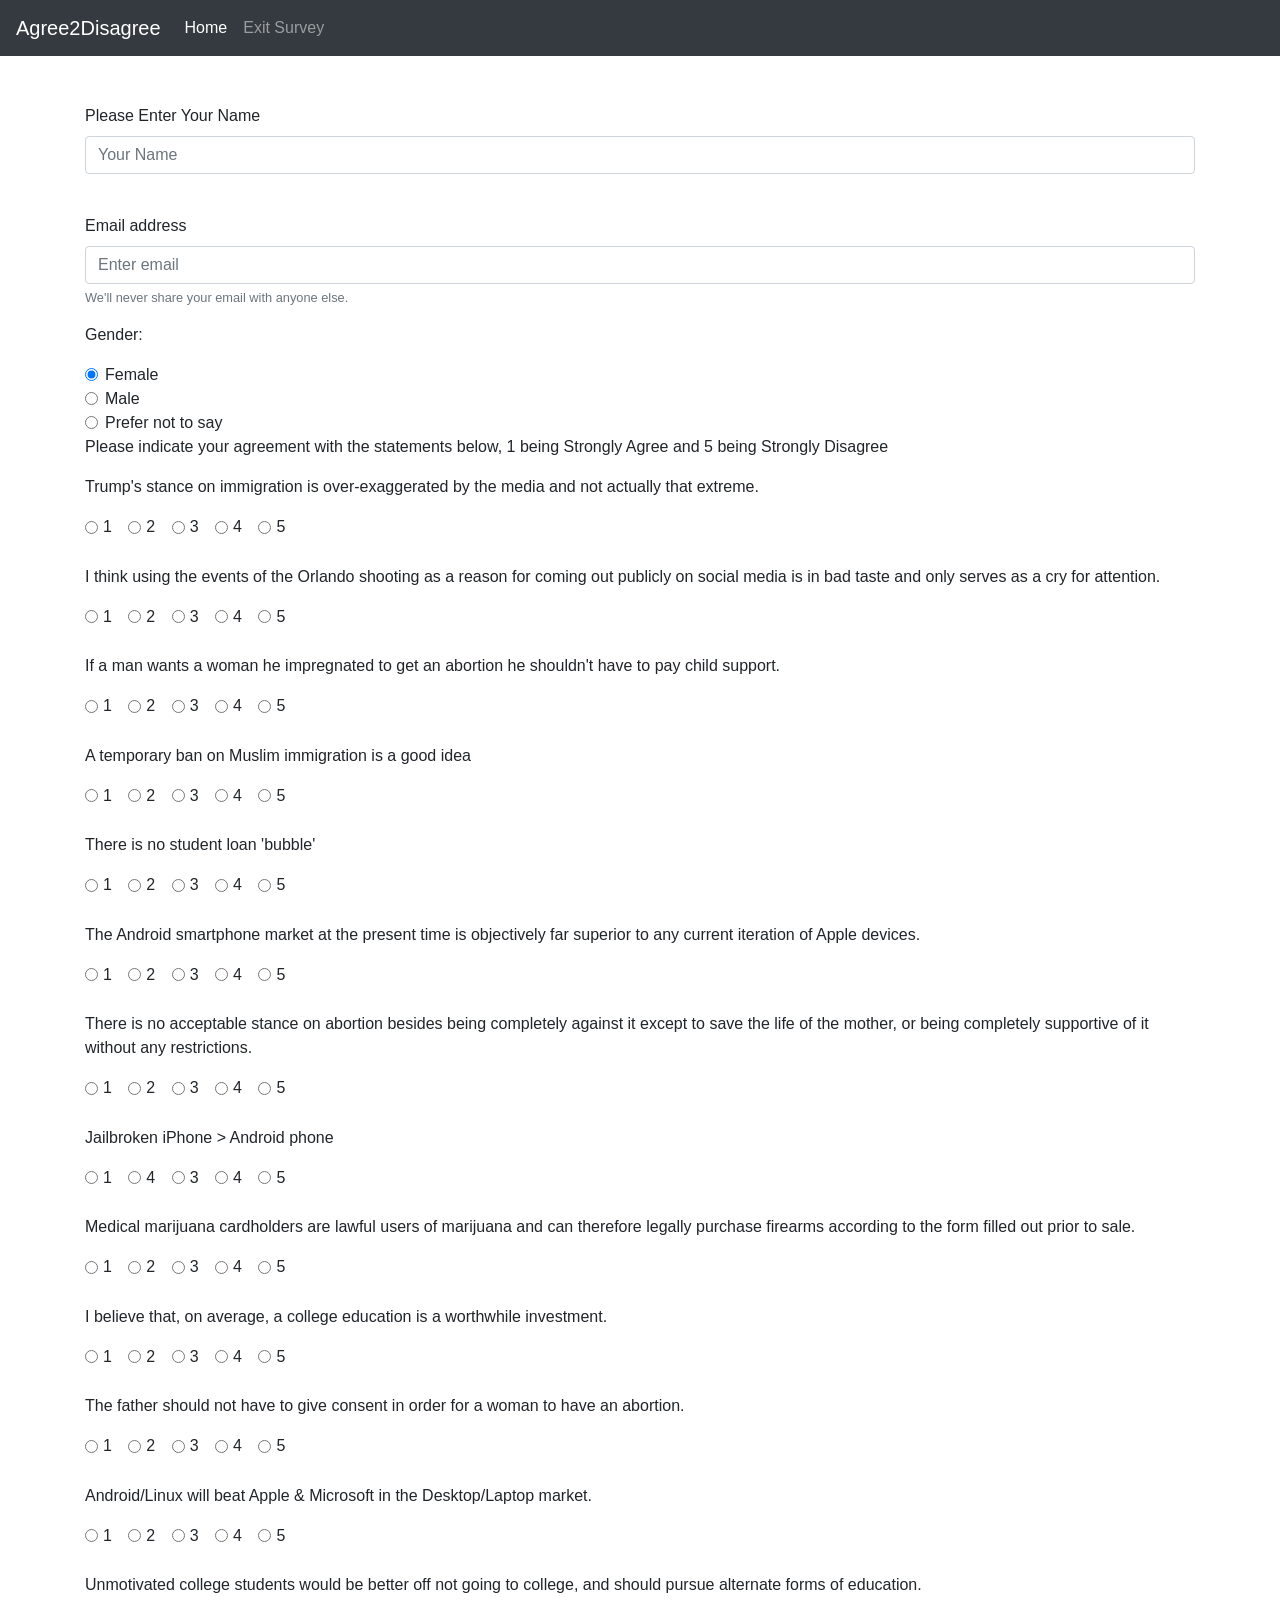
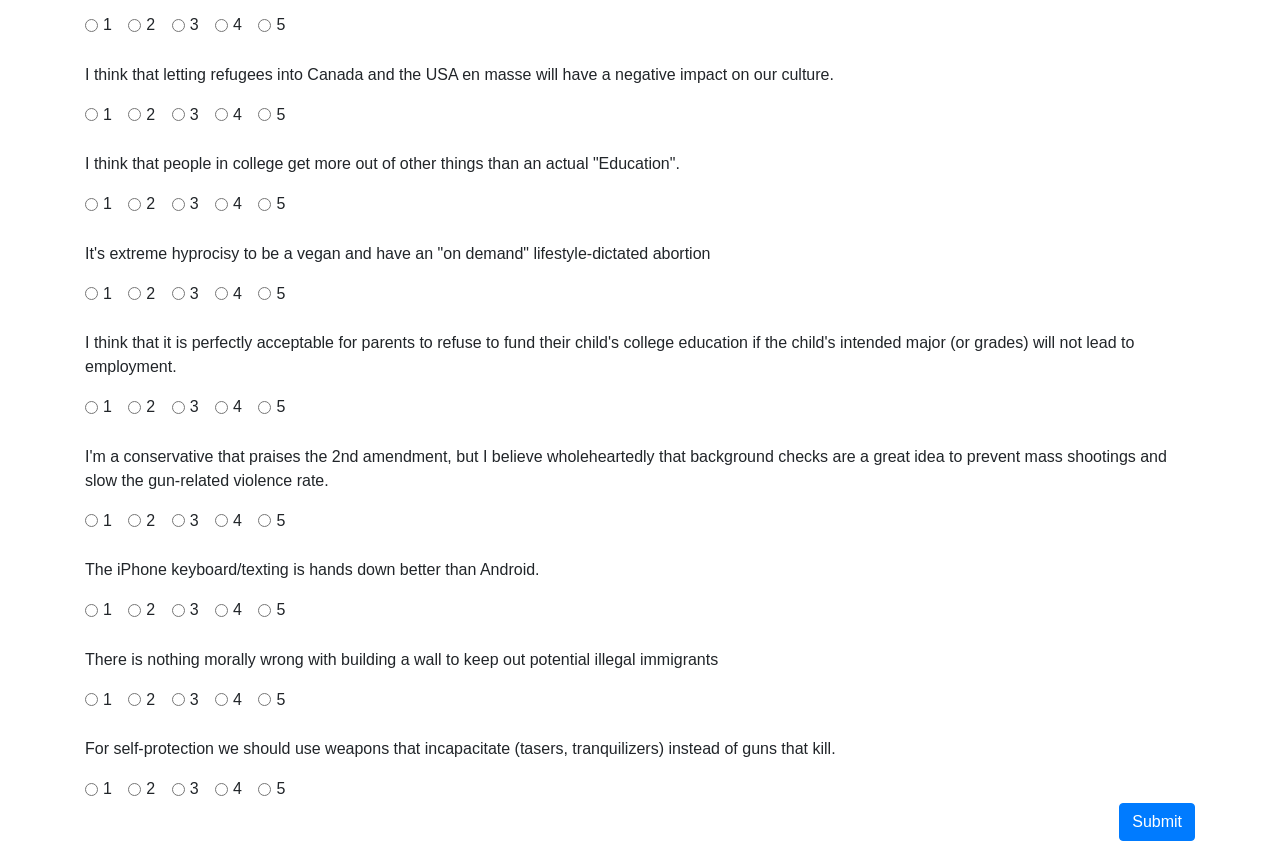
==== commit 3ddb035e: "reader survey" ====
--- a/form.html
+++ b/form.html
@@ -38,7 +38,7 @@
     <input type="text" class="form-control" id="formGroupExampleInput" placeholder="Your Name">
   </div>
   <br>
- 
+
   <div class="form-group">
     <label for="exampleInputEmail1">Email address</label>
     <input type="email" class="form-control" id="exampleInputEmail1" aria-describedby="emailHelp" placeholder="Enter email">
@@ -72,23 +72,23 @@
   <div class="form-check form-check-inline">
 
   <input class="form-check-input" type="radio" name="inlineRadioOptions" id="inlineRadio4" value="option1">
-  <label class="form-check-label" for="inlineRadio1">1</label>
+  <label class="form-check-label" for="inlineRadio4">1</label>
 </div>
 <div class="form-check form-check-inline">
   <input class="form-check-input" type="radio" name="inlineRadioOptions" id="inlineRadio5" value="option2">
-  <label class="form-check-label" for="inlineRadio2">2</label>
-</div>
-<div class="form-check form-check-inline">
-  <input class="form-check-input" type="radio" name="inlineRadioOptions" id="inlineRadio6" value="option2">
-  <label class="form-check-label" for="inlineRadio2">3</label>
-</div>
-<div class="form-check form-check-inline">
-  <input class="form-check-input" type="radio" name="inlineRadioOptions" id="inlineRadio7" value="option2">
-  <label class="form-check-label" for="inlineRadio2">4</label>
-</div>
-<div class="form-check form-check-inline">
-  <input class="form-check-input" type="radio" name="inlineRadioOptions" id="inlineRadio8" value="option2">
-  <label class="form-check-label" for="inlineRadio2">5</label>
+  <label class="form-check-label" for="inlineRadio5">2</label>
+</div>
+<div class="form-check form-check-inline">
+  <input class="form-check-input" type="radio" name="inlineRadioOptions" id="inlineRadio6" value="option3">
+  <label class="form-check-label" for="inlineRadio6">3</label>
+</div>
+<div class="form-check form-check-inline">
+  <input class="form-check-input" type="radio" name="inlineRadioOptions" id="inlineRadio7" value="option4">
+  <label class="form-check-label" for="inlineRadio7">4</label>
+</div>
+<div class="form-check form-check-inline">
+  <input class="form-check-input" type="radio" name="inlineRadioOptions" id="inlineRadio8" value="option5">
+  <label class="form-check-label" for="inlineRadio8">5</label>
 </div>
 
 <br>
@@ -97,23 +97,23 @@
 <p>I think using the events of the Orlando shooting as a reason for coming out publicly on social media is in bad taste and only serves as a cry for attention.</p>
   <div class="form-check form-check-inline">
   <input class="form-check-input" type="radio" name="inlineRadioOptions" id="inlineRadio9" value="option1">
-  <label class="form-check-label" for="inlineRadio1">1</label>
+  <label class="form-check-label" for="inlineRadio9">1</label>
 </div>
 <div class="form-check form-check-inline">
   <input class="form-check-input" type="radio" name="inlineRadioOptions" id="inlineRadio10" value="option2">
-  <label class="form-check-label" for="inlineRadio2">2</label>
-</div>
-<div class="form-check form-check-inline">
-  <input class="form-check-input" type="radio" name="inlineRadioOptions" id="inlineRadio11" value="option2">
-  <label class="form-check-label" for="inlineRadio2">3</label>
-</div>
-<div class="form-check form-check-inline">
-  <input class="form-check-input" type="radio" name="inlineRadioOptions" id="inlineRadio12" value="option2">
-  <label class="form-check-label" for="inlineRadio2">4</label>
-</div>
-<div class="form-check form-check-inline">
-  <input class="form-check-input" type="radio" name="inlineRadioOptions" id="inlineRadio13" value="option2">
-  <label class="form-check-label" for="inlineRadio2">5</label>
+  <label class="form-check-label" for="inlineRadio10">2</label>
+</div>
+<div class="form-check form-check-inline">
+  <input class="form-check-input" type="radio" name="inlineRadioOptions" id="inlineRadio11" value="option3">
+  <label class="form-check-label" for="inlineRadio11">3</label>
+</div>
+<div class="form-check form-check-inline">
+  <input class="form-check-input" type="radio" name="inlineRadioOptions" id="inlineRadio12" value="option4">
+  <label class="form-check-label" for="inlineRadio12">4</label>
+</div>
+<div class="form-check form-check-inline">
+  <input class="form-check-input" type="radio" name="inlineRadioOptions" id="inlineRadio13" value="option5">
+  <label class="form-check-label" for="inlineRadio13">5</label>
 </div>
 
 <br>
@@ -122,23 +122,23 @@
 <p>If a man wants a woman he impregnated to get an abortion he shouldn't have to pay child support.</p>
   <div class="form-check form-check-inline">
   <input class="form-check-input" type="radio" name="inlineRadioOptions" id="inlineRadio14" value="option1">
-  <label class="form-check-label" for="inlineRadio1">1</label>
+  <label class="form-check-label" for="inlineRadio14">1</label>
 </div>
 <div class="form-check form-check-inline">
   <input class="form-check-input" type="radio" name="inlineRadioOptions" id="inlineRadio15" value="option2">
-  <label class="form-check-label" for="inlineRadio2">2</label>
-</div>
-<div class="form-check form-check-inline">
-  <input class="form-check-input" type="radio" name="inlineRadioOptions" id="inlineRadio16" value="option2">
-  <label class="form-check-label" for="inlineRadio2">3</label>
-</div>
-<div class="form-check form-check-inline">
-  <input class="form-check-input" type="radio" name="inlineRadioOptions" id="inlineRadio17" value="option2">
-  <label class="form-check-label" for="inlineRadio2">4</label>
-</div>
-<div class="form-check form-check-inline">
-  <input class="form-check-input" type="radio" name="inlineRadioOptions" id="inlineRadio18" value="option2">
-  <label class="form-check-label" for="inlineRadio2">5</label>
+  <label class="form-check-label" for="inlineRadio15">2</label>
+</div>
+<div class="form-check form-check-inline">
+  <input class="form-check-input" type="radio" name="inlineRadioOptions" id="inlineRadio16" value="option3">
+  <label class="form-check-label" for="inlineRadio16">3</label>
+</div>
+<div class="form-check form-check-inline">
+  <input class="form-check-input" type="radio" name="inlineRadioOptions" id="inlineRadio17" value="option4">
+  <label class="form-check-label" for="inlineRadio17">4</label>
+</div>
+<div class="form-check form-check-inline">
+  <input class="form-check-input" type="radio" name="inlineRadioOptions" id="inlineRadio18" value="option5">
+  <label class="form-check-label" for="inlineRadio18">5</label>
 </div>
 
 <br>
@@ -147,23 +147,23 @@
 <p>A temporary ban on Muslim immigration is a good idea</p>
   <div class="form-check form-check-inline">
   <input class="form-check-input" type="radio" name="inlineRadioOptions" id="inlineRadio19" value="option1">
-  <label class="form-check-label" for="inlineRadio1">1</label>
+  <label class="form-check-label" for="inlineRadio19">1</label>
 </div>
 <div class="form-check form-check-inline">
   <input class="form-check-input" type="radio" name="inlineRadioOptions" id="inlineRadio20" value="option2">
-  <label class="form-check-label" for="inlineRadio2">2</label>
-</div>
-<div class="form-check form-check-inline">
-  <input class="form-check-input" type="radio" name="inlineRadioOptions" id="inlineRadio21" value="option2">
-  <label class="form-check-label" for="inlineRadio2">3</label>
-</div>
-<div class="form-check form-check-inline">
-  <input class="form-check-input" type="radio" name="inlineRadioOptions" id="inlineRadio22" value="option2">
-  <label class="form-check-label" for="inlineRadio2">4</label>
-</div>
-<div class="form-check form-check-inline">
-  <input class="form-check-input" type="radio" name="inlineRadioOptions" id="inlineRadio23" value="option2">
-  <label class="form-check-label" for="inlineRadio2">5</label>
+  <label class="form-check-label" for="inlineRadio20">2</label>
+</div>
+<div class="form-check form-check-inline">
+  <input class="form-check-input" type="radio" name="inlineRadioOptions" id="inlineRadio21" value="option3">
+  <label class="form-check-label" for="inlineRadio21">3</label>
+</div>
+<div class="form-check form-check-inline">
+  <input class="form-check-input" type="radio" name="inlineRadioOptions" id="inlineRadio22" value="option4">
+  <label class="form-check-label" for="inlineRadio22">4</label>
+</div>
+<div class="form-check form-check-inline">
+  <input class="form-check-input" type="radio" name="inlineRadioOptions" id="inlineRadio23" value="option5">
+  <label class="form-check-label" for="inlineRadio23">5</label>
 </div>
 
 <br>
@@ -172,23 +172,23 @@
 <p>There is no student loan 'bubble'</p>
   <div class="form-check form-check-inline">
   <input class="form-check-input" type="radio" name="inlineRadioOptions" id="inlineRadio24" value="option1">
-  <label class="form-check-label" for="inlineRadio1">1</label>
+  <label class="form-check-label" for="inlineRadio24">1</label>
 </div>
 <div class="form-check form-check-inline">
   <input class="form-check-input" type="radio" name="inlineRadioOptions" id="inlineRadio25" value="option2">
-  <label class="form-check-label" for="inlineRadio2">2</label>
-</div>
-<div class="form-check form-check-inline">
-  <input class="form-check-input" type="radio" name="inlineRadioOptions" id="inlineRadio26" value="option2">
-  <label class="form-check-label" for="inlineRadio2">3</label>
-</div>
-<div class="form-check form-check-inline">
-  <input class="form-check-input" type="radio" name="inlineRadioOptions" id="inlineRadio27" value="option2">
-  <label class="form-check-label" for="inlineRadio2">4</label>
-</div>
-<div class="form-check form-check-inline">
-  <input class="form-check-input" type="radio" name="inlineRadioOptions" id="inlineRadio28" value="option2">
-  <label class="form-check-label" for="inlineRadio2">5</label>
+  <label class="form-check-label" for="inlineRadio25">2</label>
+</div>
+<div class="form-check form-check-inline">
+  <input class="form-check-input" type="radio" name="inlineRadioOptions" id="inlineRadio26" value="option3">
+  <label class="form-check-label" for="inlineRadio26">3</label>
+</div>
+<div class="form-check form-check-inline">
+  <input class="form-check-input" type="radio" name="inlineRadioOptions" id="inlineRadio27" value="option4">
+  <label class="form-check-label" for="inlineRadio27">4</label>
+</div>
+<div class="form-check form-check-inline">
+  <input class="form-check-input" type="radio" name="inlineRadioOptions" id="inlineRadio28" value="option5">
+  <label class="form-check-label" for="inlineRadio28">5</label>
 </div>
 
 
@@ -198,23 +198,23 @@
 <p>The Android smartphone market at the present time is objectively far superior to any current iteration of Apple devices.</p>
   <div class="form-check form-check-inline">
   <input class="form-check-input" type="radio" name="inlineRadioOptions" id="inlineRadio29" value="option1">
-  <label class="form-check-label" for="inlineRadio1">1</label>
+  <label class="form-check-label" for="inlineRadio29">1</label>
 </div>
 <div class="form-check form-check-inline">
   <input class="form-check-input" type="radio" name="inlineRadioOptions" id="inlineRadio30" value="option2">
-  <label class="form-check-label" for="inlineRadio2">2</label>
-</div>
-<div class="form-check form-check-inline">
-  <input class="form-check-input" type="radio" name="inlineRadioOptions" id="inlineRadio31" value="option2">
-  <label class="form-check-label" for="inlineRadio2">3</label>
-</div>
-<div class="form-check form-check-inline">
-  <input class="form-check-input" type="radio" name="inlineRadioOptions" id="inlineRadio32" value="option2">
-  <label class="form-check-label" for="inlineRadio2">4</label>
-</div>
-<div class="form-check form-check-inline">
-  <input class="form-check-input" type="radio" name="inlineRadioOptions" id="inlineRadio33" value="option2">
-  <label class="form-check-label" for="inlineRadio2">5</label>
+  <label class="form-check-label" for="inlineRadio30">2</label>
+</div>
+<div class="form-check form-check-inline">
+  <input class="form-check-input" type="radio" name="inlineRadioOptions" id="inlineRadio31" value="option3">
+  <label class="form-check-label" for="inlineRadio31">3</label>
+</div>
+<div class="form-check form-check-inline">
+  <input class="form-check-input" type="radio" name="inlineRadioOptions" id="inlineRadio32" value="option4">
+  <label class="form-check-label" for="inlineRadio32">4</label>
+</div>
+<div class="form-check form-check-inline">
+  <input class="form-check-input" type="radio" name="inlineRadioOptions" id="inlineRadio33" value="option5">
+  <label class="form-check-label" for="inlineRadio33">5</label>
 </div>
 
 <br>
@@ -223,23 +223,23 @@
 <p>There is no acceptable stance on abortion besides being completely against it except to save the life of the mother, or being completely supportive of it without any restrictions.</p>
   <div class="form-check form-check-inline">
   <input class="form-check-input" type="radio" name="inlineRadioOptions" id="inlineRadio34" value="option1">
-  <label class="form-check-label" for="inlineRadio1">1</label>
+  <label class="form-check-label" for="inlineRadio34">1</label>
 </div>
 <div class="form-check form-check-inline">
   <input class="form-check-input" type="radio" name="inlineRadioOptions" id="inlineRadio35" value="option2">
-  <label class="form-check-label" for="inlineRadio2">2</label>
-</div>
-<div class="form-check form-check-inline">
-  <input class="form-check-input" type="radio" name="inlineRadioOptions" id="inlineRadio36" value="option2">
-  <label class="form-check-label" for="inlineRadio2">3</label>
-</div>
-<div class="form-check form-check-inline">
-  <input class="form-check-input" type="radio" name="inlineRadioOptions" id="inlineRadio37" value="option2">
-  <label class="form-check-label" for="inlineRadio2">4</label>
-</div>
-<div class="form-check form-check-inline">
-  <input class="form-check-input" type="radio" name="inlineRadioOptions" id="inlineRadio38" value="option2">
-  <label class="form-check-label" for="inlineRadio2">5</label>
+  <label class="form-check-label" for="inlineRadio35">2</label>
+</div>
+<div class="form-check form-check-inline">
+  <input class="form-check-input" type="radio" name="inlineRadioOptions" id="inlineRadio36" value="option3">
+  <label class="form-check-label" for="inlineRadio36">3</label>
+</div>
+<div class="form-check form-check-inline">
+  <input class="form-check-input" type="radio" name="inlineRadioOptions" id="inlineRadio37" value="option4">
+  <label class="form-check-label" for="inlineRadio37">4</label>
+</div>
+<div class="form-check form-check-inline">
+  <input class="form-check-input" type="radio" name="inlineRadioOptions" id="inlineRadio38" value="option5">
+  <label class="form-check-label" for="inlineRadio38">5</label>
 </div>
 
 <br>
@@ -248,23 +248,23 @@
 <p>Jailbroken iPhone > Android phone</p>
   <div class="form-check form-check-inline">
   <input class="form-check-input" type="radio" name="inlineRadioOptions" id="inlineRadio39" value="option1">
-  <label class="form-check-label" for="inlineRadio1">1</label>
-</div>
-<div class="form-check form-check-inline">
-  <input class40" value="option2">
-  <label class="form-check-label" for="inlineRadio2">2</label>
-</div>
-<div class="form-check form-check-inline">
-  <input class="form-check-input" type="radio" name="inlineRadioOptions" id="inlineRadio41" value="option2">
-  <label class="form-check-label" for="inlineRadio2">3</label>
-</div>
-<div class="form-check form-check-inline">
-  <input class="form-check-input" type="radio" name="inlineRadioOptions" id="inlineRadio42" value="option2">
-  <label class="form-check-label" for="inlineRadio2">4</label>
-</div>
-<div class="form-check form-check-inline">
-  <input class="form-check-input" type="radio" name="inlineRadioOptions" id="inlineRadio43" value="option2">
-  <label class="form-check-label" for="inlineRadio2">5</label>
+  <label class="form-check-label" for="inlineRadio39">1</label>
+</div>
+<div class="form-check form-check-inline">
+  <input class="form-check-input" type="radio" name="inlineRadioOptions" id="inlineRadio40" value="option2">
+  <label class="form-check-label" for="inlineRadio40">4</label>
+</div>
+<div class="form-check form-check-inline">
+  <input class="form-check-input" type="radio" name="inlineRadioOptions" id="inlineRadio41" value="option3">
+  <label class="form-check-label" for="inlineRadio41">3</label>
+</div>
+<div class="form-check form-check-inline">
+  <input class="form-check-input" type="radio" name="inlineRadioOptions" id="inlineRadio42" value="option4">
+  <label class="form-check-label" for="inlineRadio42">4</label>
+</div>
+<div class="form-check form-check-inline">
+  <input class="form-check-input" type="radio" name="inlineRadioOptions" id="inlineRadio43" value="option5">
+  <label class="form-check-label" for="inlineRadio43">5</label>
 </div>
 
 <br>
@@ -273,23 +273,23 @@
 <p>Medical marijuana cardholders are lawful users of marijuana and can therefore legally purchase firearms according to the form filled out prior to sale.</p>
   <div class="form-check form-check-inline">
   <input class="form-check-input" type="radio" name="inlineRadioOptions" id="inlineRadio44" value="option1">
-  <label class="form-check-label" for="inlineRadio1">1</label>
+  <label class="form-check-label" for="inlineRadio44">1</label>
 </div>
 <div class="form-check form-check-inline">
   <input class="form-check-input" type="radio" name="inlineRadioOptions" id="inlineRadio45" value="option2">
-  <label class="form-check-label" for="inlineRadio2">2</label>
-</div>
-<div class="form-check form-check-inline">
-  <input class="form-check-input" type="radio" name="inlineRadioOptions" id="inlineRadio46" value="option2">
-  <label class="form-check-label" for="inlineRadio2">3</label>
-</div>
-<div class="form-check form-check-inline">
-  <input class="form-check-input" type="radio" name="inlineRadioOptions" id="inlineRadio47" value="option2">
-  <label class="form-check-label" for="inlineRadio2">4</label>
-</div>
-<div class="form-check form-check-inline">
-  <input class="form-check-input" type="radio" name="inlineRadioOptions" id="inlineRadio48" value="option2">
-  <label class="form-check-label" for="inlineRadio2">5</label>
+  <label class="form-check-label" for="inlineRadio45">2</label>
+</div>
+<div class="form-check form-check-inline">
+  <input class="form-check-input" type="radio" name="inlineRadioOptions" id="inlineRadio46" value="option3">
+  <label class="form-check-label" for="inlineRadio46">3</label>
+</div>
+<div class="form-check form-check-inline">
+  <input class="form-check-input" type="radio" name="inlineRadioOptions" id="inlineRadio47" value="option4">
+  <label class="form-check-label" for="inlineRadio47">4</label>
+</div>
+<div class="form-check form-check-inline">
+  <input class="form-check-input" type="radio" name="inlineRadioOptions" id="inlineRadio48" value="option5">
+  <label class="form-check-label" for="inlineRadio48">5</label>
 </div>
 
 
@@ -299,23 +299,23 @@
 <p>I believe that, on average, a college education is a worthwhile investment.</p>
   <div class="form-check form-check-inline">
   <input class="form-check-input" type="radio" name="inlineRadioOptions" id="inlineRadio49" value="option1">
-  <label class="form-check-label" for="inlineRadio1">1</label>
+  <label class="form-check-label" for="inlineRadio49">1</label>
 </div>
 <div class="form-check form-check-inline">
   <input class="form-check-input" type="radio" name="inlineRadioOptions" id="inlineRadio50" value="option2">
-  <label class="form-check-label" for="inlineRadio2">2</label>
-</div>
-<div class="form-check form-check-inline">
-  <input class="form-check-input" type="radio" name="inlineRadioOptions" id="inlineRadio51" value="option2">
-  <label class="form-check-label" for="inlineRadio2">3</label>
-</div>
-<div class="form-check form-check-inline">
-  <input class="form-check-input" type="radio" name="inlineRadioOptions" id="inlineRadio52" value="option2">
-  <label class="form-check-label" for="inlineRadio2">4</label>
-</div>
-<div class="form-check form-check-inline">
-  <input class="form-check-input" type="radio" name="inlineRadioOptions" id="inlineRadio53" value="option2">
-  <label class="form-check-label" for="inlineRadio2">5</label>
+  <label class="form-check-label" for="inlineRadio50">2</label>
+</div>
+<div class="form-check form-check-inline">
+  <input class="form-check-input" type="radio" name="inlineRadioOptions" id="inlineRadio51" value="option3">
+  <label class="form-check-label" for="inlineRadio51">3</label>
+</div>
+<div class="form-check form-check-inline">
+  <input class="form-check-input" type="radio" name="inlineRadioOptions" id="inlineRadio52" value="option4">
+  <label class="form-check-label" for="inlineRadio52">4</label>
+</div>
+<div class="form-check form-check-inline">
+  <input class="form-check-input" type="radio" name="inlineRadioOptions" id="inlineRadio53" value="option5">
+  <label class="form-check-label" for="inlineRadio53">5</label>
 </div>
 
 
@@ -325,23 +325,23 @@
 <p>The father should not have to give consent in order for a woman to have an abortion.</p>
   <div class="form-check form-check-inline">
   <input class="form-check-input" type="radio" name="inlineRadioOptions" id="inlineRadio54" value="option1">
-  <label class="form-check-label" for="inlineRadio1">1</label>
+  <label class="form-check-label" for="inlineRadio24">1</label>
 </div>
 <div class="form-check form-check-inline">
   <input class="form-check-input" type="radio" name="inlineRadioOptions" id="inlineRadio55" value="option2">
-  <label class="form-check-label" for="inlineRadio2">2</label>
-</div>
-<div class="form-check form-check-inline">
-  <input class="form-check-input" type="radio" name="inlineRadioOptions" id="inlineRadio56" value="option2">
-  <label class="form-check-label" for="inlineRadio2">3</label>
-</div>
-<div class="form-check form-check-inline">
-  <input class="form-check-input" type="radio" name="inlineRadioOptions" id="inlineRadio57" value="option2">
-  <label class="form-check-label" for="inlineRadio2">4</label>
-</div>
-<div class="form-check form-check-inline">
-  <input class="form-check-input" type="radio" name="inlineRadioOptions" id="inlineRadio58" value="option2">
-  <label class="form-check-label" for="inlineRadio2">5</label>
+  <label class="form-check-label" for="inlineRadio55">2</label>
+</div>
+<div class="form-check form-check-inline">
+  <input class="form-check-input" type="radio" name="inlineRadioOptions" id="inlineRadio56" value="option3">
+  <label class="form-check-label" for="inlineRadio56">3</label>
+</div>
+<div class="form-check form-check-inline">
+  <input class="form-check-input" type="radio" name="inlineRadioOptions" id="inlineRadio57" value="option4">
+  <label class="form-check-label" for="inlineRadio57">4</label>
+</div>
+<div class="form-check form-check-inline">
+  <input class="form-check-input" type="radio" name="inlineRadioOptions" id="inlineRadio58" value="option5">
+  <label class="form-check-label" for="inlineRadio58">5</label>
 </div>
 
 <br>
@@ -350,23 +350,23 @@
 <p>Android/Linux will beat Apple & Microsoft in the Desktop/Laptop market.</p>
   <div class="form-check form-check-inline">
   <input class="form-check-input" type="radio" name="inlineRadioOptions" id="inlineRadio59" value="option1">
-  <label class="form-check-label" for="inlineRadio1">1</label>
+  <label class="form-check-label" for="inlineRadio59">1</label>
 </div>
 <div class="form-check form-check-inline">
   <input class="form-check-input" type="radio" name="inlineRadioOptions" id="inlineRadio60" value="option2">
-  <label class="form-check-label" for="inlineRadio2">2</label>
-</div>
-<div class="form-check form-check-inline">
-  <input class="form-check-input" type="radio" name="inlineRadioOptions" id="inlineRadio61" value="option2">
-  <label class="form-check-label" for="inlineRadio2">3</label>
-</div>
-<div class="form-check form-check-inline">
-  <input class="form-check-input" type="radio" name="inlineRadioOptions" id="inlineRadio62" value="option2">
-  <label class="form-check-label" for="inlineRadio2">4</label>
-</div>
-<div class="form-check form-check-inline">
-  <input class="form-check-input" type="radio" name="inlineRadioOptions" id="inlineRadio63" value="option2">
-  <label class="form-check-label" for="inlineRadio2">5</label>
+  <label class="form-check-label" for="inlineRadio60">2</label>
+</div>
+<div class="form-check form-check-inline">
+  <input class="form-check-input" type="radio" name="inlineRadioOptions" id="inlineRadio61" value="option3">
+  <label class="form-check-label" for="inlineRadio61">3</label>
+</div>
+<div class="form-check form-check-inline">
+  <input class="form-check-input" type="radio" name="inlineRadioOptions" id="inlineRadio62" value="option4">
+  <label class="form-check-label" for="inlineRadio62">4</label>
+</div>
+<div class="form-check form-check-inline">
+  <input class="form-check-input" type="radio" name="inlineRadioOptions" id="inlineRadio63" value="option5">
+  <label class="form-check-label" for="inlineRadio63">5</label>
 </div>
 
 
@@ -378,23 +378,23 @@
 <p>Unmotivated college students would be better off not going to college, and should pursue alternate forms of education.</p>
   <div class="form-check form-check-inline">
   <input class="form-check-input" type="radio" name="inlineRadioOptions" id="inlineRadio64" value="option1">
-  <label class="form-check-label" for="inlineRadio1">1</label>
+  <label class="form-check-label" for="inlineRadio64">1</label>
 </div>
 <div class="form-check form-check-inline">
   <input class="form-check-input" type="radio" name="inlineRadioOptions" id="inlineRadio65" value="option2">
-  <label class="form-check-label" for="inlineRadio2">2</label>
-</div>
-<div class="form-check form-check-inline">
-  <input class="form-check-input" type="radio" name="inlineRadioOptions" id="inlineRadio66" value="option2">
-  <label class="form-check-label" for="inlineRadio2">3</label>
-</div>
-<div class="form-check form-check-inline">
-  <input class="form-check-input" type="radio" name="inlineRadioOptions" id="inlineRadio67" value="option2">
-  <label class="form-check-label" for="inlineRadio2">4</label>
-</div>
-<div class="form-check form-check-inline">
-  <input class="form-check-input" type="radio" name="inlineRadioOptions" id="inlineRadio68" value="option2">
-  <label class="form-check-label" for="inlineRadio2">5</label>
+  <label class="form-check-label" for="inlineRadio65">2</label>
+</div>
+<div class="form-check form-check-inline">
+  <input class="form-check-input" type="radio" name="inlineRadioOptions" id="inlineRadio66" value="option3">
+  <label class="form-check-label" for="inlineRadio66">3</label>
+</div>
+<div class="form-check form-check-inline">
+  <input class="form-check-input" type="radio" name="inlineRadioOptions" id="inlineRadio67" value="option4">
+  <label class="form-check-label" for="inlineRadio67">4</label>
+</div>
+<div class="form-check form-check-inline">
+  <input class="form-check-input" type="radio" name="inlineRadioOptions" id="inlineRadio68" value="option5">
+  <label class="form-check-label" for="inlineRadio68">5</label>
 </div>
 
 <br>
@@ -403,23 +403,23 @@
 <p>I think that letting refugees into Canada and the USA en masse will have a negative impact on our culture.</p>
   <div class="form-check form-check-inline">
   <input class="form-check-input" type="radio" name="inlineRadioOptions" id="inlineRadio69" value="option1">
-  <label class="form-check-label" for="inlineRadio1">1</label>
+  <label class="form-check-label" for="inlineRadio69">1</label>
 </div>
 <div class="form-check form-check-inline">
   <input class="form-check-input" type="radio" name="inlineRadioOptions" id="inlineRadio70" value="option2">
-  <label class="form-check-label" for="inlineRadio2">2</label>
-</div>
-<div class="form-check form-check-inline">
-  <input class="form-check-input" type="radio" name="inlineRadioOptions" id="inlineRadio71" value="option2">
-  <label class="form-check-label" for="inlineRadio2">3</label>
-</div>
-<div class="form-check form-check-inline">
-  <input class="form-check-input" type="radio" name="inlineRadioOptions" id="inlineRadio72" value="option2">
-  <label class="form-check-label" for="inlineRadio2">4</label>
-</div>
-<div class="form-check form-check-inline">
-  <input class="form-check-input" type="radio" name="inlineRadioOptions" id="inlineRadio73" value="option2">
-  <label class="form-check-label" for="inlineRadio2">5</label>
+  <label class="form-check-label" for="inlineRadio70">2</label>
+</div>
+<div class="form-check form-check-inline">
+  <input class="form-check-input" type="radio" name="inlineRadioOptions" id="inlineRadio71" value="option3">
+  <label class="form-check-label" for="inlineRadio71">3</label>
+</div>
+<div class="form-check form-check-inline">
+  <input class="form-check-input" type="radio" name="inlineRadioOptions" id="inlineRadio72" value="option4">
+  <label class="form-check-label" for="inlineRadio72">4</label>
+</div>
+<div class="form-check form-check-inline">
+  <input class="form-check-input" type="radio" name="inlineRadioOptions" id="inlineRadio73" value="option5">
+  <label class="form-check-label" for="inlineRadio73">5</label>
 </div>
 
 <br>
@@ -428,23 +428,23 @@
 <p>I think that people in college get more out of other things than an actual "Education".</p>
   <div class="form-check form-check-inline">
   <input class="form-check-input" type="radio" name="inlineRadioOptions" id="inlineRadio74" value="option1">
-  <label class="form-check-label" for="inlineRadio1">1</label>
+  <label class="form-check-label" for="inlineRadio74">1</label>
 </div>
 <div class="form-check form-check-inline">
   <input class="form-check-input" type="radio" name="inlineRadioOptions" id="inlineRadio75" value="option2">
-  <label class="form-check-label" for="inlineRadio2">2</label>
-</div>
-<div class="form-check form-check-inline">
-  <input class="form-check-input" type="radio" name="inlineRadioOptions" id="inlineRadio76" value="option2">
-  <label class="form-check-label" for="inlineRadio2">3</label>
-</div>
-<div class="form-check form-check-inline">
-  <input class="form-check-input" type="radio" name="inlineRadioOptions" id="inlineRadio77" value="option2">
-  <label class="form-check-label" for="inlineRadio2">4</label>
-</div>
-<div class="form-check form-check-inline">
-  <input class="form-check-input" type="radio" name="inlineRadioOptions" id="inlineRadio78" value="option2">
-  <label class="form-check-label" for="inlineRadio2">5</label>
+  <label class="form-check-label" for="inlineRadio75">2</label>
+</div>
+<div class="form-check form-check-inline">
+  <input class="form-check-input" type="radio" name="inlineRadioOptions" id="inlineRadio76" value="option3">
+  <label class="form-check-label" for="inlineRadio76">3</label>
+</div>
+<div class="form-check form-check-inline">
+  <input class="form-check-input" type="radio" name="inlineRadioOptions" id="inlineRadio77" value="option4">
+  <label class="form-check-label" for="inlineRadio77">4</label>
+</div>
+<div class="form-check form-check-inline">
+  <input class="form-check-input" type="radio" name="inlineRadioOptions" id="inlineRadio78" value="option5">
+  <label class="form-check-label" for="inlineRadio78">5</label>
 </div>
 
 <br>
@@ -453,23 +453,23 @@
 <p>It's extreme hyprocisy to be a vegan and have an "on demand" lifestyle-dictated abortion</p>
   <div class="form-check form-check-inline">
   <input class="form-check-input" type="radio" name="inlineRadioOptions" id="inlineRadio79" value="option1">
-  <label class="form-check-label" for="inlineRadio1">1</label>
+  <label class="form-check-label" for="inlineRadio79">1</label>
 </div>
 <div class="form-check form-check-inline">
   <input class="form-check-input" type="radio" name="inlineRadioOptions" id="inlineRadio80" value="option2">
-  <label class="form-check-label" for="inlineRadio2">2</label>
-</div>
-<div class="form-check form-check-inline">
-  <input class="form-check-input" type="radio" name="inlineRadioOptions" id="inlineRadio81" value="option2">
-  <label class="form-check-label" for="inlineRadio2">3</label>
-</div>
-<div class="form-check form-check-inline">
-  <input class="form-check-input" type="radio" name="inlineRadioOptions" id="inlineRadio82" value="option2">
-  <label class="form-check-label" for="inlineRadio2">4</label>
-</div>
-<div class="form-check form-check-inline">
-  <input class="form-check-input" type="radio" name="inlineRadioOptions" id="inlineRadio83" value="option2">
-  <label class="form-check-label" for="inlineRadio2">5</label>
+  <label class="form-check-label" for="inlineRadio80">2</label>
+</div>
+<div class="form-check form-check-inline">
+  <input class="form-check-input" type="radio" name="inlineRadioOptions" id="inlineRadio81" value="option3">
+  <label class="form-check-label" for="inlineRadio81">3</label>
+</div>
+<div class="form-check form-check-inline">
+  <input class="form-check-input" type="radio" name="inlineRadioOptions" id="inlineRadio82" value="option4">
+  <label class="form-check-label" for="inlineRadio82">4</label>
+</div>
+<div class="form-check form-check-inline">
+  <input class="form-check-input" type="radio" name="inlineRadioOptions" id="inlineRadio83" value="option5">
+  <label class="form-check-label" for="inlineRadio83">5</label>
 </div>
 
 <br>
@@ -478,23 +478,23 @@
 <p>I think that it is perfectly acceptable for parents to refuse to fund their child's college education if the child's intended major (or grades) will not lead to employment.</p>
   <div class="form-check form-check-inline">
   <input class="form-check-input" type="radio" name="inlineRadioOptions" id="inlineRadio84" value="option1">
-  <label class="form-check-label" for="inlineRadio1">1</label>
+  <label class="form-check-label" for="inlineRadio84">1</label>
 </div>
 <div class="form-check form-check-inline">
   <input class="form-check-input" type="radio" name="inlineRadioOptions" id="inlineRadio85" value="option2">
-  <label class="form-check-label" for="inlineRadio2">2</label>
-</div>
-<div class="form-check form-check-inline">
-  <input class="form-check-input" type="radio" name="inlineRadioOptions" id="inlineRadio86" value="option2">
-  <label class="form-check-label" for="inlineRadio2">3</label>
-</div>
-<div class="form-check form-check-inline">
-  <input class="form-check-input" type="radio" name="inlineRadioOptions" id="inlineRadio87" value="option2">
-  <label class="form-check-label" for="inlineRadio2">4</label>
-</div>
-<div class="form-check form-check-inline">
-  <input class="form-check-input" type="radio" name="inlineRadioOptions" id="inlineRadio88" value="option2">
-  <label class="form-check-label" for="inlineRadio2">5</label>
+  <label class="form-check-label" for="inlineRadio85">2</label>
+</div>
+<div class="form-check form-check-inline">
+  <input class="form-check-input" type="radio" name="inlineRadioOptions" id="inlineRadio86" value="option3">
+  <label class="form-check-label" for="inlineRadio86">3</label>
+</div>
+<div class="form-check form-check-inline">
+  <input class="form-check-input" type="radio" name="inlineRadioOptions" id="inlineRadio87" value="option4">
+  <label class="form-check-label" for="inlineRadio87">4</label>
+</div>
+<div class="form-check form-check-inline">
+  <input class="form-check-input" type="radio" name="inlineRadioOptions" id="inlineRadio88" value="option5">
+  <label class="form-check-label" for="inlineRadio88">5</label>
 </div>
 
 <br>
@@ -503,23 +503,23 @@
 <p>I'm a conservative that praises the 2nd amendment, but I believe wholeheartedly that background checks are a great idea to prevent mass shootings and slow the gun-related violence rate.</p>
   <div class="form-check form-check-inline">
   <input class="form-check-input" type="radio" name="inlineRadioOptions" id="inlineRadio89" value="option1">
-  <label class="form-check-label" for="inlineRadio1">1</label>
+  <label class="form-check-label" for="inlineRadio89">1</label>
 </div>
 <div class="form-check form-check-inline">
   <input class="form-check-input" type="radio" name="inlineRadioOptions" id="inlineRadio90" value="option2">
-  <label class="form-check-label" for="inlineRadio2">2</label>
-</div>
-<div class="form-check form-check-inline">
-  <input class="form-check-input" type="radio" name="inlineRadioOptions" id="inlineRadio91" value="option2">
-  <label class="form-check-label" for="inlineRadio2">3</label>
-</div>
-<div class="form-check form-check-inline">
-  <input class="form-check-input" type="radio" name="inlineRadioOptions" id="inlineRadio92" value="option2">
-  <label class="form-check-label" for="inlineRadio2">4</label>
-</div>
-<div class="form-check form-check-inline">
-  <input class="form-check-input" type="radio" name="inlineRadioOptions" id="inlineRadio93" value="option2">
-  <label class="form-check-label" for="inlineRadio2">5</label>
+  <label class="form-check-label" for="inlineRadio90">2</label>
+</div>
+<div class="form-check form-check-inline">
+  <input class="form-check-input" type="radio" name="inlineRadioOptions" id="inlineRadio91" value="option3">
+  <label class="form-check-label" for="inlineRadio91">3</label>
+</div>
+<div class="form-check form-check-inline">
+  <input class="form-check-input" type="radio" name="inlineRadioOptions" id="inlineRadio92" value="option4">
+  <label class="form-check-label" for="inlineRadio92">4</label>
+</div>
+<div class="form-check form-check-inline">
+  <input class="form-check-input" type="radio" name="inlineRadioOptions" id="inlineRadio93" value="option5">
+  <label class="form-check-label" for="inlineRadio93">5</label>
 </div>
 
 <br>
@@ -528,23 +528,23 @@
 <p>The iPhone keyboard/texting is hands down better than Android.</p>
   <div class="form-check form-check-inline">
   <input class="form-check-input" type="radio" name="inlineRadioOptions" id="inlineRadio94" value="option1">
-  <label class="form-check-label" for="inlineRadio1">1</label>
+  <label class="form-check-label" for="inlineRadio94">1</label>
 </div>
 <div class="form-check form-check-inline">
   <input class="form-check-input" type="radio" name="inlineRadioOptions" id="inlineRadio95" value="option2">
-  <label class="form-check-label" for="inlineRadio2">2</label>
-</div>
-<div class="form-check form-check-inline">
-  <input class="form-check-input" type="radio" name="inlineRadioOptions" id="inlineRadio96" value="option2">
-  <label class="form-check-label" for="inlineRadio2">3</label>
-</div>
-<div class="form-check form-check-inline">
-  <input class="form-check-input" type="radio" name="inlineRadioOptions" id="inlineRadio97" value="option2">
-  <label class="form-check-label" for="inlineRadio2">4</label>
-</div>
-<div class="form-check form-check-inline">
-  <input class="form-check-input" type="radio" name="inlineRadioOptions" id="inlineRadio98" value="option2">
-  <label class="form-check-label" for="inlineRadio2">5</label>
+  <label class="form-check-label" for="inlineRadio95">2</label>
+</div>
+<div class="form-check form-check-inline">
+  <input class="form-check-input" type="radio" name="inlineRadioOptions" id="inlineRadio96" value="option3">
+  <label class="form-check-label" for="inlineRadio96">3</label>
+</div>
+<div class="form-check form-check-inline">
+  <input class="form-check-input" type="radio" name="inlineRadioOptions" id="inlineRadio97" value="option4">
+  <label class="form-check-label" for="inlineRadio97">4</label>
+</div>
+<div class="form-check form-check-inline">
+  <input class="form-check-input" type="radio" name="inlineRadioOptions" id="inlineRadio98" value="option5">
+  <label class="form-check-label" for="inlineRadio98">5</label>
 </div>
 
 <br>
@@ -554,23 +554,23 @@
   <div class="form-check form-check-inline">
 
   <input class="form-check-input" type="radio" name="inlineRadioOptions" id="inlineRadio99" value="option1">
-  <label class="form-check-label" for="inlineRadio1">1</label>
+  <label class="form-check-label" for="inlineRadio99">1</label>
 </div>
 <div class="form-check form-check-inline">
   <input class="form-check-input" type="radio" name="inlineRadioOptions" id="inlineRadio100" value="option2">
-  <label class="form-check-label" for="inlineRadio2">2</label>
-</div>
-<div class="form-check form-check-inline">
-  <input class="form-check-input" type="radio" name="inlineRadioOptions" id="inlineRadio101" value="option2">
-  <label class="form-check-label" for="inlineRadio2">3</label>
-</div>
-<div class="form-check form-check-inline">
-  <input class="form-check-input" type="radio" name="inlineRadioOptions" id="inlineRadio102" value="option2">
-  <label class="form-check-label" for="inlineRadio2">4</label>
-</div>
-<div class="form-check form-check-inline">
-  <input class="form-check-input" type="radio" name="inlineRadioOptions" id="inlineRadio103" value="option2">
-  <label class="form-check-label" for="inlineRadio2">5</label>
+  <label class="form-check-label" for="inlineRadio100">2</label>
+</div>
+<div class="form-check form-check-inline">
+  <input class="form-check-input" type="radio" name="inlineRadioOptions" id="inlineRadio101" value="option3">
+  <label class="form-check-label" for="inlineRadio101">3</label>
+</div>
+<div class="form-check form-check-inline">
+  <input class="form-check-input" type="radio" name="inlineRadioOptions" id="inlineRadio102" value="option4">
+  <label class="form-check-label" for="inlineRadio102">4</label>
+</div>
+<div class="form-check form-check-inline">
+  <input class="form-check-input" type="radio" name="inlineRadioOptions" id="inlineRadio103" value="option5">
+  <label class="form-check-label" for="inlineRadio103">5</label>
 </div>
 
 <br>
@@ -579,23 +579,23 @@
 <p>For self-protection we should use weapons that incapacitate (tasers, tranquilizers) instead of guns that kill.</p>
   <div class="form-check form-check-inline">
   <input class="form-check-input" type="radio" name="inlineRadioOptions" id="inlineRadio104" value="option1">
-  <label class="form-check-label" for="inlineRadio1">1</label>
+  <label class="form-check-label" for="inlineRadio104">1</label>
 </div>
 <div class="form-check form-check-inline">
   <input class="form-check-input" type="radio" name="inlineRadioOptions" id="inlineRadio105" value="option2">
-  <label class="form-check-label" for="inlineRadio2">2</label>
-</div>
-<div class="form-check form-check-inline">
-  <input class="form-check-input" type="radio" name="inlineRadioOptions" id="inlineRadio106" value="option2">
-  <label class="form-check-label" for="inlineRadio2">3</label>
-</div>
-<div class="form-check form-check-inline">
-  <input class="form-check-input" type="radio" name="inlineRadioOptions" id="inlineRadio107" value="option2">
-  <label class="form-check-label" for="inlineRadio2">4</label>
-</div>
-<div class="form-check form-check-inline">
-  <input class="form-check-input" type="radio" name="inlineRadioOptions" id="inlineRadio108" value="option2">
-  <label class="form-check-label" for="inlineRadio2">5</label>
+  <label class="form-check-label" for="inlineRadio105">2</label>
+</div>
+<div class="form-check form-check-inline">
+  <input class="form-check-input" type="radio" name="inlineRadioOptions" id="inlineRadio106" value="option3">
+  <label class="form-check-label" for="inlineRadio106">3</label>
+</div>
+<div class="form-check form-check-inline">
+  <input class="form-check-input" type="radio" name="inlineRadioOptions" id="inlineRadio107" value="option4">
+  <label class="form-check-label" for="inlineRadio107">4</label>
+</div>
+<div class="form-check form-check-inline">
+  <input class="form-check-input" type="radio" name="inlineRadioOptions" id="inlineRadio108" value="option5">
+  <label class="form-check-label" for="inlineRadio108">5</label>
 </div>
 
 <br>
@@ -610,4 +610,4 @@
 </div>
 
 </body>
-</html>+</html>
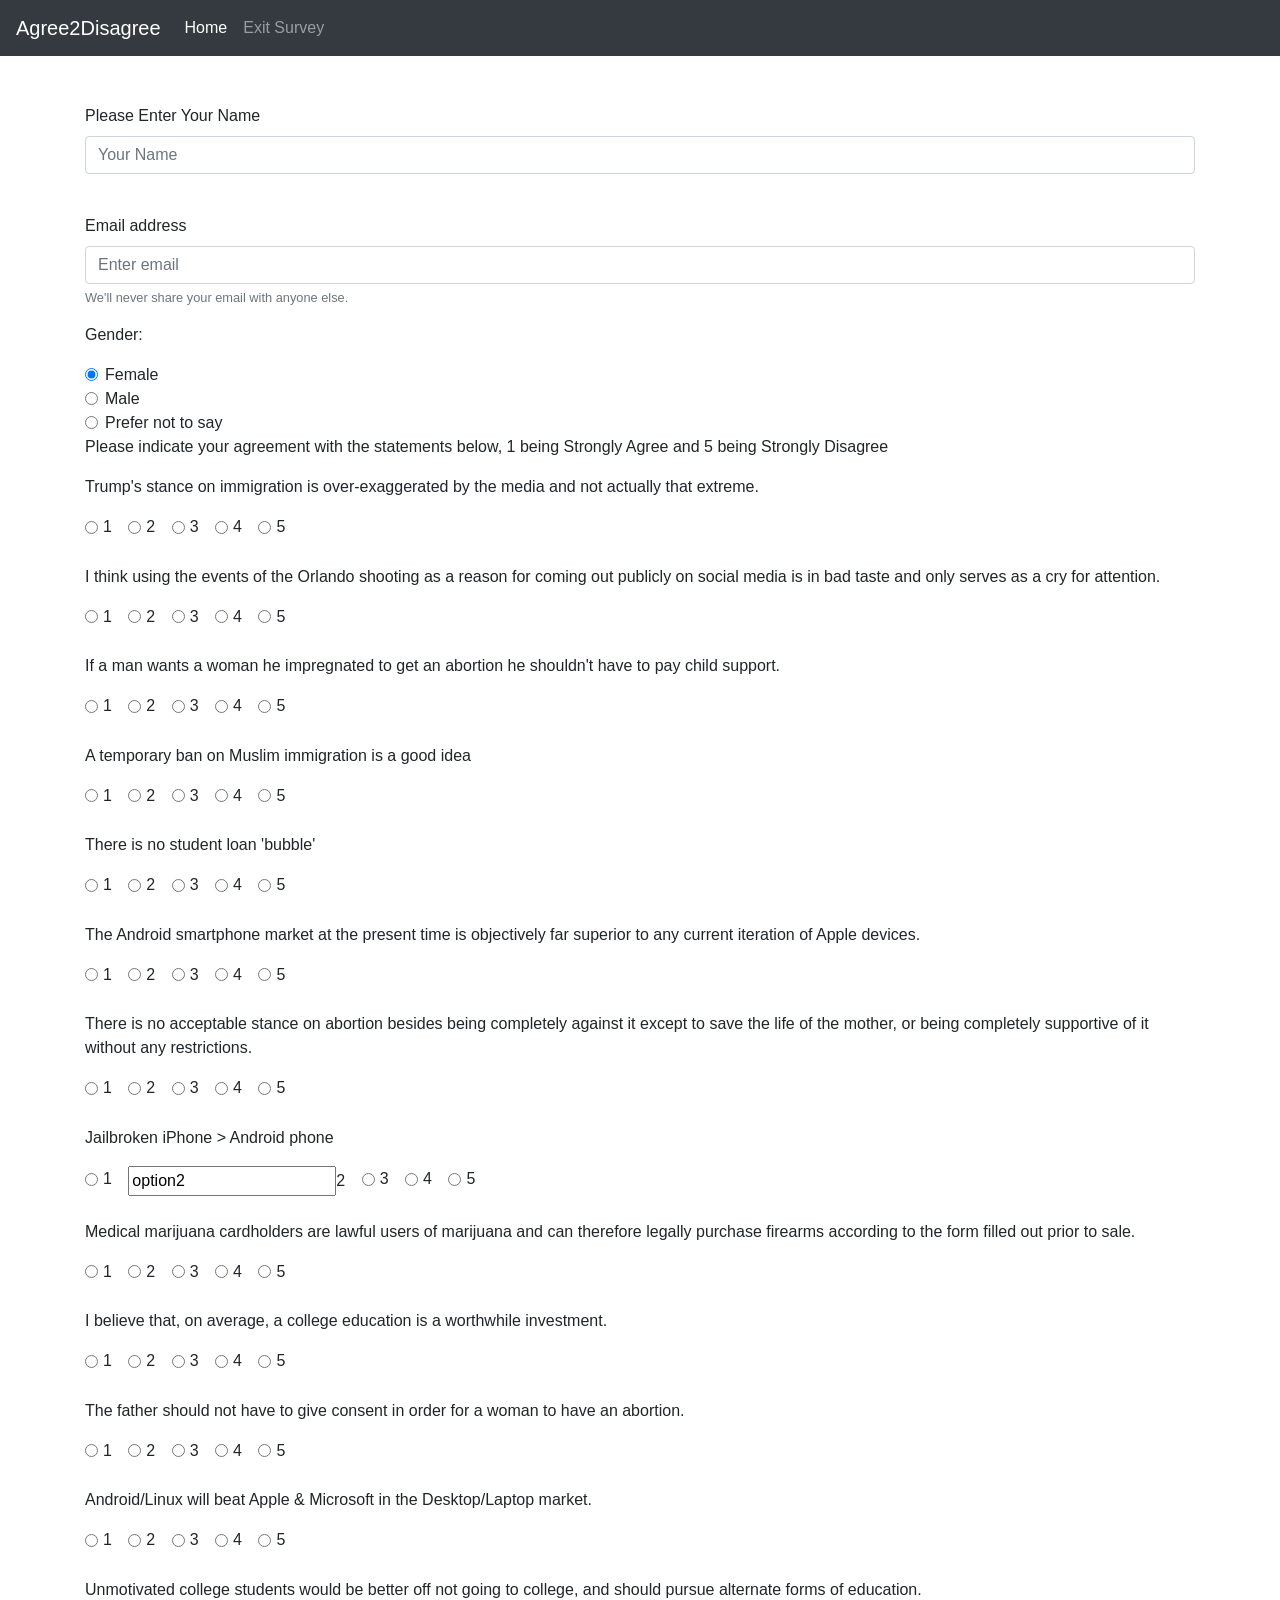
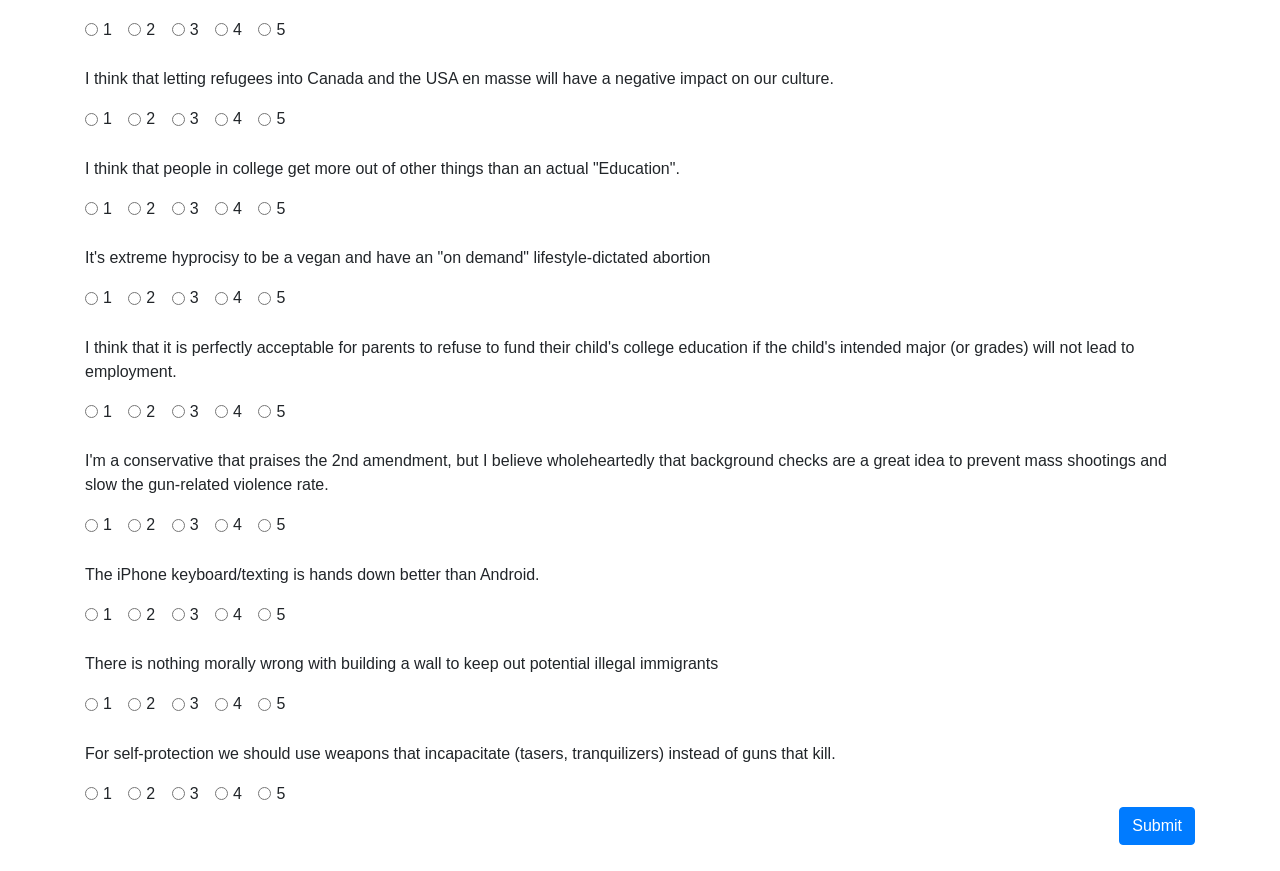
==== commit 9c0582da: "form.html" ====
--- a/form.html
+++ b/form.html
@@ -38,7 +38,7 @@
     <input type="text" class="form-control" id="formGroupExampleInput" placeholder="Your Name">
   </div>
   <br>
-
+ 
   <div class="form-group">
     <label for="exampleInputEmail1">Email address</label>
     <input type="email" class="form-control" id="exampleInputEmail1" aria-describedby="emailHelp" placeholder="Enter email">
@@ -97,23 +97,23 @@
 <p>I think using the events of the Orlando shooting as a reason for coming out publicly on social media is in bad taste and only serves as a cry for attention.</p>
   <div class="form-check form-check-inline">
   <input class="form-check-input" type="radio" name="inlineRadioOptions" id="inlineRadio9" value="option1">
-  <label class="form-check-label" for="inlineRadio9">1</label>
+  <label class="form-check-label" for="inlineRadio1">1</label>
 </div>
 <div class="form-check form-check-inline">
   <input class="form-check-input" type="radio" name="inlineRadioOptions" id="inlineRadio10" value="option2">
-  <label class="form-check-label" for="inlineRadio10">2</label>
-</div>
-<div class="form-check form-check-inline">
-  <input class="form-check-input" type="radio" name="inlineRadioOptions" id="inlineRadio11" value="option3">
-  <label class="form-check-label" for="inlineRadio11">3</label>
-</div>
-<div class="form-check form-check-inline">
-  <input class="form-check-input" type="radio" name="inlineRadioOptions" id="inlineRadio12" value="option4">
-  <label class="form-check-label" for="inlineRadio12">4</label>
-</div>
-<div class="form-check form-check-inline">
-  <input class="form-check-input" type="radio" name="inlineRadioOptions" id="inlineRadio13" value="option5">
-  <label class="form-check-label" for="inlineRadio13">5</label>
+  <label class="form-check-label" for="inlineRadio2">2</label>
+</div>
+<div class="form-check form-check-inline">
+  <input class="form-check-input" type="radio" name="inlineRadioOptions" id="inlineRadio11" value="option2">
+  <label class="form-check-label" for="inlineRadio2">3</label>
+</div>
+<div class="form-check form-check-inline">
+  <input class="form-check-input" type="radio" name="inlineRadioOptions" id="inlineRadio12" value="option2">
+  <label class="form-check-label" for="inlineRadio2">4</label>
+</div>
+<div class="form-check form-check-inline">
+  <input class="form-check-input" type="radio" name="inlineRadioOptions" id="inlineRadio13" value="option2">
+  <label class="form-check-label" for="inlineRadio2">5</label>
 </div>
 
 <br>
@@ -122,23 +122,23 @@
 <p>If a man wants a woman he impregnated to get an abortion he shouldn't have to pay child support.</p>
   <div class="form-check form-check-inline">
   <input class="form-check-input" type="radio" name="inlineRadioOptions" id="inlineRadio14" value="option1">
-  <label class="form-check-label" for="inlineRadio14">1</label>
+  <label class="form-check-label" for="inlineRadio1">1</label>
 </div>
 <div class="form-check form-check-inline">
   <input class="form-check-input" type="radio" name="inlineRadioOptions" id="inlineRadio15" value="option2">
-  <label class="form-check-label" for="inlineRadio15">2</label>
-</div>
-<div class="form-check form-check-inline">
-  <input class="form-check-input" type="radio" name="inlineRadioOptions" id="inlineRadio16" value="option3">
-  <label class="form-check-label" for="inlineRadio16">3</label>
-</div>
-<div class="form-check form-check-inline">
-  <input class="form-check-input" type="radio" name="inlineRadioOptions" id="inlineRadio17" value="option4">
-  <label class="form-check-label" for="inlineRadio17">4</label>
-</div>
-<div class="form-check form-check-inline">
-  <input class="form-check-input" type="radio" name="inlineRadioOptions" id="inlineRadio18" value="option5">
-  <label class="form-check-label" for="inlineRadio18">5</label>
+  <label class="form-check-label" for="inlineRadio2">2</label>
+</div>
+<div class="form-check form-check-inline">
+  <input class="form-check-input" type="radio" name="inlineRadioOptions" id="inlineRadio16" value="option2">
+  <label class="form-check-label" for="inlineRadio2">3</label>
+</div>
+<div class="form-check form-check-inline">
+  <input class="form-check-input" type="radio" name="inlineRadioOptions" id="inlineRadio17" value="option2">
+  <label class="form-check-label" for="inlineRadio2">4</label>
+</div>
+<div class="form-check form-check-inline">
+  <input class="form-check-input" type="radio" name="inlineRadioOptions" id="inlineRadio18" value="option2">
+  <label class="form-check-label" for="inlineRadio2">5</label>
 </div>
 
 <br>
@@ -147,23 +147,23 @@
 <p>A temporary ban on Muslim immigration is a good idea</p>
   <div class="form-check form-check-inline">
   <input class="form-check-input" type="radio" name="inlineRadioOptions" id="inlineRadio19" value="option1">
-  <label class="form-check-label" for="inlineRadio19">1</label>
+  <label class="form-check-label" for="inlineRadio1">1</label>
 </div>
 <div class="form-check form-check-inline">
   <input class="form-check-input" type="radio" name="inlineRadioOptions" id="inlineRadio20" value="option2">
-  <label class="form-check-label" for="inlineRadio20">2</label>
-</div>
-<div class="form-check form-check-inline">
-  <input class="form-check-input" type="radio" name="inlineRadioOptions" id="inlineRadio21" value="option3">
-  <label class="form-check-label" for="inlineRadio21">3</label>
-</div>
-<div class="form-check form-check-inline">
-  <input class="form-check-input" type="radio" name="inlineRadioOptions" id="inlineRadio22" value="option4">
-  <label class="form-check-label" for="inlineRadio22">4</label>
-</div>
-<div class="form-check form-check-inline">
-  <input class="form-check-input" type="radio" name="inlineRadioOptions" id="inlineRadio23" value="option5">
-  <label class="form-check-label" for="inlineRadio23">5</label>
+  <label class="form-check-label" for="inlineRadio2">2</label>
+</div>
+<div class="form-check form-check-inline">
+  <input class="form-check-input" type="radio" name="inlineRadioOptions" id="inlineRadio21" value="option2">
+  <label class="form-check-label" for="inlineRadio2">3</label>
+</div>
+<div class="form-check form-check-inline">
+  <input class="form-check-input" type="radio" name="inlineRadioOptions" id="inlineRadio22" value="option2">
+  <label class="form-check-label" for="inlineRadio2">4</label>
+</div>
+<div class="form-check form-check-inline">
+  <input class="form-check-input" type="radio" name="inlineRadioOptions" id="inlineRadio23" value="option2">
+  <label class="form-check-label" for="inlineRadio2">5</label>
 </div>
 
 <br>
@@ -172,23 +172,23 @@
 <p>There is no student loan 'bubble'</p>
   <div class="form-check form-check-inline">
   <input class="form-check-input" type="radio" name="inlineRadioOptions" id="inlineRadio24" value="option1">
-  <label class="form-check-label" for="inlineRadio24">1</label>
+  <label class="form-check-label" for="inlineRadio1">1</label>
 </div>
 <div class="form-check form-check-inline">
   <input class="form-check-input" type="radio" name="inlineRadioOptions" id="inlineRadio25" value="option2">
-  <label class="form-check-label" for="inlineRadio25">2</label>
-</div>
-<div class="form-check form-check-inline">
-  <input class="form-check-input" type="radio" name="inlineRadioOptions" id="inlineRadio26" value="option3">
-  <label class="form-check-label" for="inlineRadio26">3</label>
-</div>
-<div class="form-check form-check-inline">
-  <input class="form-check-input" type="radio" name="inlineRadioOptions" id="inlineRadio27" value="option4">
-  <label class="form-check-label" for="inlineRadio27">4</label>
-</div>
-<div class="form-check form-check-inline">
-  <input class="form-check-input" type="radio" name="inlineRadioOptions" id="inlineRadio28" value="option5">
-  <label class="form-check-label" for="inlineRadio28">5</label>
+  <label class="form-check-label" for="inlineRadio2">2</label>
+</div>
+<div class="form-check form-check-inline">
+  <input class="form-check-input" type="radio" name="inlineRadioOptions" id="inlineRadio26" value="option2">
+  <label class="form-check-label" for="inlineRadio2">3</label>
+</div>
+<div class="form-check form-check-inline">
+  <input class="form-check-input" type="radio" name="inlineRadioOptions" id="inlineRadio27" value="option2">
+  <label class="form-check-label" for="inlineRadio2">4</label>
+</div>
+<div class="form-check form-check-inline">
+  <input class="form-check-input" type="radio" name="inlineRadioOptions" id="inlineRadio28" value="option2">
+  <label class="form-check-label" for="inlineRadio2">5</label>
 </div>
 
 
@@ -198,23 +198,23 @@
 <p>The Android smartphone market at the present time is objectively far superior to any current iteration of Apple devices.</p>
   <div class="form-check form-check-inline">
   <input class="form-check-input" type="radio" name="inlineRadioOptions" id="inlineRadio29" value="option1">
-  <label class="form-check-label" for="inlineRadio29">1</label>
+  <label class="form-check-label" for="inlineRadio1">1</label>
 </div>
 <div class="form-check form-check-inline">
   <input class="form-check-input" type="radio" name="inlineRadioOptions" id="inlineRadio30" value="option2">
-  <label class="form-check-label" for="inlineRadio30">2</label>
-</div>
-<div class="form-check form-check-inline">
-  <input class="form-check-input" type="radio" name="inlineRadioOptions" id="inlineRadio31" value="option3">
-  <label class="form-check-label" for="inlineRadio31">3</label>
-</div>
-<div class="form-check form-check-inline">
-  <input class="form-check-input" type="radio" name="inlineRadioOptions" id="inlineRadio32" value="option4">
-  <label class="form-check-label" for="inlineRadio32">4</label>
-</div>
-<div class="form-check form-check-inline">
-  <input class="form-check-input" type="radio" name="inlineRadioOptions" id="inlineRadio33" value="option5">
-  <label class="form-check-label" for="inlineRadio33">5</label>
+  <label class="form-check-label" for="inlineRadio2">2</label>
+</div>
+<div class="form-check form-check-inline">
+  <input class="form-check-input" type="radio" name="inlineRadioOptions" id="inlineRadio31" value="option2">
+  <label class="form-check-label" for="inlineRadio2">3</label>
+</div>
+<div class="form-check form-check-inline">
+  <input class="form-check-input" type="radio" name="inlineRadioOptions" id="inlineRadio32" value="option2">
+  <label class="form-check-label" for="inlineRadio2">4</label>
+</div>
+<div class="form-check form-check-inline">
+  <input class="form-check-input" type="radio" name="inlineRadioOptions" id="inlineRadio33" value="option2">
+  <label class="form-check-label" for="inlineRadio2">5</label>
 </div>
 
 <br>
@@ -223,23 +223,23 @@
 <p>There is no acceptable stance on abortion besides being completely against it except to save the life of the mother, or being completely supportive of it without any restrictions.</p>
   <div class="form-check form-check-inline">
   <input class="form-check-input" type="radio" name="inlineRadioOptions" id="inlineRadio34" value="option1">
-  <label class="form-check-label" for="inlineRadio34">1</label>
+  <label class="form-check-label" for="inlineRadio1">1</label>
 </div>
 <div class="form-check form-check-inline">
   <input class="form-check-input" type="radio" name="inlineRadioOptions" id="inlineRadio35" value="option2">
-  <label class="form-check-label" for="inlineRadio35">2</label>
-</div>
-<div class="form-check form-check-inline">
-  <input class="form-check-input" type="radio" name="inlineRadioOptions" id="inlineRadio36" value="option3">
-  <label class="form-check-label" for="inlineRadio36">3</label>
-</div>
-<div class="form-check form-check-inline">
-  <input class="form-check-input" type="radio" name="inlineRadioOptions" id="inlineRadio37" value="option4">
-  <label class="form-check-label" for="inlineRadio37">4</label>
-</div>
-<div class="form-check form-check-inline">
-  <input class="form-check-input" type="radio" name="inlineRadioOptions" id="inlineRadio38" value="option5">
-  <label class="form-check-label" for="inlineRadio38">5</label>
+  <label class="form-check-label" for="inlineRadio2">2</label>
+</div>
+<div class="form-check form-check-inline">
+  <input class="form-check-input" type="radio" name="inlineRadioOptions" id="inlineRadio36" value="option2">
+  <label class="form-check-label" for="inlineRadio2">3</label>
+</div>
+<div class="form-check form-check-inline">
+  <input class="form-check-input" type="radio" name="inlineRadioOptions" id="inlineRadio37" value="option2">
+  <label class="form-check-label" for="inlineRadio2">4</label>
+</div>
+<div class="form-check form-check-inline">
+  <input class="form-check-input" type="radio" name="inlineRadioOptions" id="inlineRadio38" value="option2">
+  <label class="form-check-label" for="inlineRadio2">5</label>
 </div>
 
 <br>
@@ -248,23 +248,23 @@
 <p>Jailbroken iPhone > Android phone</p>
   <div class="form-check form-check-inline">
   <input class="form-check-input" type="radio" name="inlineRadioOptions" id="inlineRadio39" value="option1">
-  <label class="form-check-label" for="inlineRadio39">1</label>
-</div>
-<div class="form-check form-check-inline">
-  <input class="form-check-input" type="radio" name="inlineRadioOptions" id="inlineRadio40" value="option2">
-  <label class="form-check-label" for="inlineRadio40">4</label>
-</div>
-<div class="form-check form-check-inline">
-  <input class="form-check-input" type="radio" name="inlineRadioOptions" id="inlineRadio41" value="option3">
-  <label class="form-check-label" for="inlineRadio41">3</label>
-</div>
-<div class="form-check form-check-inline">
-  <input class="form-check-input" type="radio" name="inlineRadioOptions" id="inlineRadio42" value="option4">
-  <label class="form-check-label" for="inlineRadio42">4</label>
-</div>
-<div class="form-check form-check-inline">
-  <input class="form-check-input" type="radio" name="inlineRadioOptions" id="inlineRadio43" value="option5">
-  <label class="form-check-label" for="inlineRadio43">5</label>
+  <label class="form-check-label" for="inlineRadio1">1</label>
+</div>
+<div class="form-check form-check-inline">
+  <input class40" value="option2">
+  <label class="form-check-label" for="inlineRadio2">2</label>
+</div>
+<div class="form-check form-check-inline">
+  <input class="form-check-input" type="radio" name="inlineRadioOptions" id="inlineRadio41" value="option2">
+  <label class="form-check-label" for="inlineRadio2">3</label>
+</div>
+<div class="form-check form-check-inline">
+  <input class="form-check-input" type="radio" name="inlineRadioOptions" id="inlineRadio42" value="option2">
+  <label class="form-check-label" for="inlineRadio2">4</label>
+</div>
+<div class="form-check form-check-inline">
+  <input class="form-check-input" type="radio" name="inlineRadioOptions" id="inlineRadio43" value="option2">
+  <label class="form-check-label" for="inlineRadio2">5</label>
 </div>
 
 <br>
@@ -273,23 +273,23 @@
 <p>Medical marijuana cardholders are lawful users of marijuana and can therefore legally purchase firearms according to the form filled out prior to sale.</p>
   <div class="form-check form-check-inline">
   <input class="form-check-input" type="radio" name="inlineRadioOptions" id="inlineRadio44" value="option1">
-  <label class="form-check-label" for="inlineRadio44">1</label>
+  <label class="form-check-label" for="inlineRadio1">1</label>
 </div>
 <div class="form-check form-check-inline">
   <input class="form-check-input" type="radio" name="inlineRadioOptions" id="inlineRadio45" value="option2">
-  <label class="form-check-label" for="inlineRadio45">2</label>
-</div>
-<div class="form-check form-check-inline">
-  <input class="form-check-input" type="radio" name="inlineRadioOptions" id="inlineRadio46" value="option3">
-  <label class="form-check-label" for="inlineRadio46">3</label>
-</div>
-<div class="form-check form-check-inline">
-  <input class="form-check-input" type="radio" name="inlineRadioOptions" id="inlineRadio47" value="option4">
-  <label class="form-check-label" for="inlineRadio47">4</label>
-</div>
-<div class="form-check form-check-inline">
-  <input class="form-check-input" type="radio" name="inlineRadioOptions" id="inlineRadio48" value="option5">
-  <label class="form-check-label" for="inlineRadio48">5</label>
+  <label class="form-check-label" for="inlineRadio2">2</label>
+</div>
+<div class="form-check form-check-inline">
+  <input class="form-check-input" type="radio" name="inlineRadioOptions" id="inlineRadio46" value="option2">
+  <label class="form-check-label" for="inlineRadio2">3</label>
+</div>
+<div class="form-check form-check-inline">
+  <input class="form-check-input" type="radio" name="inlineRadioOptions" id="inlineRadio47" value="option2">
+  <label class="form-check-label" for="inlineRadio2">4</label>
+</div>
+<div class="form-check form-check-inline">
+  <input class="form-check-input" type="radio" name="inlineRadioOptions" id="inlineRadio48" value="option2">
+  <label class="form-check-label" for="inlineRadio2">5</label>
 </div>
 
 
@@ -299,23 +299,23 @@
 <p>I believe that, on average, a college education is a worthwhile investment.</p>
   <div class="form-check form-check-inline">
   <input class="form-check-input" type="radio" name="inlineRadioOptions" id="inlineRadio49" value="option1">
-  <label class="form-check-label" for="inlineRadio49">1</label>
+  <label class="form-check-label" for="inlineRadio1">1</label>
 </div>
 <div class="form-check form-check-inline">
   <input class="form-check-input" type="radio" name="inlineRadioOptions" id="inlineRadio50" value="option2">
-  <label class="form-check-label" for="inlineRadio50">2</label>
-</div>
-<div class="form-check form-check-inline">
-  <input class="form-check-input" type="radio" name="inlineRadioOptions" id="inlineRadio51" value="option3">
-  <label class="form-check-label" for="inlineRadio51">3</label>
-</div>
-<div class="form-check form-check-inline">
-  <input class="form-check-input" type="radio" name="inlineRadioOptions" id="inlineRadio52" value="option4">
-  <label class="form-check-label" for="inlineRadio52">4</label>
-</div>
-<div class="form-check form-check-inline">
-  <input class="form-check-input" type="radio" name="inlineRadioOptions" id="inlineRadio53" value="option5">
-  <label class="form-check-label" for="inlineRadio53">5</label>
+  <label class="form-check-label" for="inlineRadio2">2</label>
+</div>
+<div class="form-check form-check-inline">
+  <input class="form-check-input" type="radio" name="inlineRadioOptions" id="inlineRadio51" value="option2">
+  <label class="form-check-label" for="inlineRadio2">3</label>
+</div>
+<div class="form-check form-check-inline">
+  <input class="form-check-input" type="radio" name="inlineRadioOptions" id="inlineRadio52" value="option2">
+  <label class="form-check-label" for="inlineRadio2">4</label>
+</div>
+<div class="form-check form-check-inline">
+  <input class="form-check-input" type="radio" name="inlineRadioOptions" id="inlineRadio53" value="option2">
+  <label class="form-check-label" for="inlineRadio2">5</label>
 </div>
 
 
@@ -325,23 +325,23 @@
 <p>The father should not have to give consent in order for a woman to have an abortion.</p>
   <div class="form-check form-check-inline">
   <input class="form-check-input" type="radio" name="inlineRadioOptions" id="inlineRadio54" value="option1">
-  <label class="form-check-label" for="inlineRadio24">1</label>
+  <label class="form-check-label" for="inlineRadio1">1</label>
 </div>
 <div class="form-check form-check-inline">
   <input class="form-check-input" type="radio" name="inlineRadioOptions" id="inlineRadio55" value="option2">
-  <label class="form-check-label" for="inlineRadio55">2</label>
-</div>
-<div class="form-check form-check-inline">
-  <input class="form-check-input" type="radio" name="inlineRadioOptions" id="inlineRadio56" value="option3">
-  <label class="form-check-label" for="inlineRadio56">3</label>
-</div>
-<div class="form-check form-check-inline">
-  <input class="form-check-input" type="radio" name="inlineRadioOptions" id="inlineRadio57" value="option4">
-  <label class="form-check-label" for="inlineRadio57">4</label>
-</div>
-<div class="form-check form-check-inline">
-  <input class="form-check-input" type="radio" name="inlineRadioOptions" id="inlineRadio58" value="option5">
-  <label class="form-check-label" for="inlineRadio58">5</label>
+  <label class="form-check-label" for="inlineRadio2">2</label>
+</div>
+<div class="form-check form-check-inline">
+  <input class="form-check-input" type="radio" name="inlineRadioOptions" id="inlineRadio56" value="option2">
+  <label class="form-check-label" for="inlineRadio2">3</label>
+</div>
+<div class="form-check form-check-inline">
+  <input class="form-check-input" type="radio" name="inlineRadioOptions" id="inlineRadio57" value="option2">
+  <label class="form-check-label" for="inlineRadio2">4</label>
+</div>
+<div class="form-check form-check-inline">
+  <input class="form-check-input" type="radio" name="inlineRadioOptions" id="inlineRadio58" value="option2">
+  <label class="form-check-label" for="inlineRadio2">5</label>
 </div>
 
 <br>
@@ -350,23 +350,23 @@
 <p>Android/Linux will beat Apple & Microsoft in the Desktop/Laptop market.</p>
   <div class="form-check form-check-inline">
   <input class="form-check-input" type="radio" name="inlineRadioOptions" id="inlineRadio59" value="option1">
-  <label class="form-check-label" for="inlineRadio59">1</label>
+  <label class="form-check-label" for="inlineRadio1">1</label>
 </div>
 <div class="form-check form-check-inline">
   <input class="form-check-input" type="radio" name="inlineRadioOptions" id="inlineRadio60" value="option2">
-  <label class="form-check-label" for="inlineRadio60">2</label>
-</div>
-<div class="form-check form-check-inline">
-  <input class="form-check-input" type="radio" name="inlineRadioOptions" id="inlineRadio61" value="option3">
-  <label class="form-check-label" for="inlineRadio61">3</label>
-</div>
-<div class="form-check form-check-inline">
-  <input class="form-check-input" type="radio" name="inlineRadioOptions" id="inlineRadio62" value="option4">
-  <label class="form-check-label" for="inlineRadio62">4</label>
-</div>
-<div class="form-check form-check-inline">
-  <input class="form-check-input" type="radio" name="inlineRadioOptions" id="inlineRadio63" value="option5">
-  <label class="form-check-label" for="inlineRadio63">5</label>
+  <label class="form-check-label" for="inlineRadio2">2</label>
+</div>
+<div class="form-check form-check-inline">
+  <input class="form-check-input" type="radio" name="inlineRadioOptions" id="inlineRadio61" value="option2">
+  <label class="form-check-label" for="inlineRadio2">3</label>
+</div>
+<div class="form-check form-check-inline">
+  <input class="form-check-input" type="radio" name="inlineRadioOptions" id="inlineRadio62" value="option2">
+  <label class="form-check-label" for="inlineRadio2">4</label>
+</div>
+<div class="form-check form-check-inline">
+  <input class="form-check-input" type="radio" name="inlineRadioOptions" id="inlineRadio63" value="option2">
+  <label class="form-check-label" for="inlineRadio2">5</label>
 </div>
 
 
@@ -378,23 +378,23 @@
 <p>Unmotivated college students would be better off not going to college, and should pursue alternate forms of education.</p>
   <div class="form-check form-check-inline">
   <input class="form-check-input" type="radio" name="inlineRadioOptions" id="inlineRadio64" value="option1">
-  <label class="form-check-label" for="inlineRadio64">1</label>
+  <label class="form-check-label" for="inlineRadio1">1</label>
 </div>
 <div class="form-check form-check-inline">
   <input class="form-check-input" type="radio" name="inlineRadioOptions" id="inlineRadio65" value="option2">
-  <label class="form-check-label" for="inlineRadio65">2</label>
-</div>
-<div class="form-check form-check-inline">
-  <input class="form-check-input" type="radio" name="inlineRadioOptions" id="inlineRadio66" value="option3">
-  <label class="form-check-label" for="inlineRadio66">3</label>
-</div>
-<div class="form-check form-check-inline">
-  <input class="form-check-input" type="radio" name="inlineRadioOptions" id="inlineRadio67" value="option4">
-  <label class="form-check-label" for="inlineRadio67">4</label>
-</div>
-<div class="form-check form-check-inline">
-  <input class="form-check-input" type="radio" name="inlineRadioOptions" id="inlineRadio68" value="option5">
-  <label class="form-check-label" for="inlineRadio68">5</label>
+  <label class="form-check-label" for="inlineRadio2">2</label>
+</div>
+<div class="form-check form-check-inline">
+  <input class="form-check-input" type="radio" name="inlineRadioOptions" id="inlineRadio66" value="option2">
+  <label class="form-check-label" for="inlineRadio2">3</label>
+</div>
+<div class="form-check form-check-inline">
+  <input class="form-check-input" type="radio" name="inlineRadioOptions" id="inlineRadio67" value="option2">
+  <label class="form-check-label" for="inlineRadio2">4</label>
+</div>
+<div class="form-check form-check-inline">
+  <input class="form-check-input" type="radio" name="inlineRadioOptions" id="inlineRadio68" value="option2">
+  <label class="form-check-label" for="inlineRadio2">5</label>
 </div>
 
 <br>
@@ -403,23 +403,23 @@
 <p>I think that letting refugees into Canada and the USA en masse will have a negative impact on our culture.</p>
   <div class="form-check form-check-inline">
   <input class="form-check-input" type="radio" name="inlineRadioOptions" id="inlineRadio69" value="option1">
-  <label class="form-check-label" for="inlineRadio69">1</label>
+  <label class="form-check-label" for="inlineRadio1">1</label>
 </div>
 <div class="form-check form-check-inline">
   <input class="form-check-input" type="radio" name="inlineRadioOptions" id="inlineRadio70" value="option2">
-  <label class="form-check-label" for="inlineRadio70">2</label>
-</div>
-<div class="form-check form-check-inline">
-  <input class="form-check-input" type="radio" name="inlineRadioOptions" id="inlineRadio71" value="option3">
-  <label class="form-check-label" for="inlineRadio71">3</label>
-</div>
-<div class="form-check form-check-inline">
-  <input class="form-check-input" type="radio" name="inlineRadioOptions" id="inlineRadio72" value="option4">
-  <label class="form-check-label" for="inlineRadio72">4</label>
-</div>
-<div class="form-check form-check-inline">
-  <input class="form-check-input" type="radio" name="inlineRadioOptions" id="inlineRadio73" value="option5">
-  <label class="form-check-label" for="inlineRadio73">5</label>
+  <label class="form-check-label" for="inlineRadio2">2</label>
+</div>
+<div class="form-check form-check-inline">
+  <input class="form-check-input" type="radio" name="inlineRadioOptions" id="inlineRadio71" value="option2">
+  <label class="form-check-label" for="inlineRadio2">3</label>
+</div>
+<div class="form-check form-check-inline">
+  <input class="form-check-input" type="radio" name="inlineRadioOptions" id="inlineRadio72" value="option2">
+  <label class="form-check-label" for="inlineRadio2">4</label>
+</div>
+<div class="form-check form-check-inline">
+  <input class="form-check-input" type="radio" name="inlineRadioOptions" id="inlineRadio73" value="option2">
+  <label class="form-check-label" for="inlineRadio2">5</label>
 </div>
 
 <br>
@@ -428,23 +428,23 @@
 <p>I think that people in college get more out of other things than an actual "Education".</p>
   <div class="form-check form-check-inline">
   <input class="form-check-input" type="radio" name="inlineRadioOptions" id="inlineRadio74" value="option1">
-  <label class="form-check-label" for="inlineRadio74">1</label>
+  <label class="form-check-label" for="inlineRadio1">1</label>
 </div>
 <div class="form-check form-check-inline">
   <input class="form-check-input" type="radio" name="inlineRadioOptions" id="inlineRadio75" value="option2">
-  <label class="form-check-label" for="inlineRadio75">2</label>
-</div>
-<div class="form-check form-check-inline">
-  <input class="form-check-input" type="radio" name="inlineRadioOptions" id="inlineRadio76" value="option3">
-  <label class="form-check-label" for="inlineRadio76">3</label>
-</div>
-<div class="form-check form-check-inline">
-  <input class="form-check-input" type="radio" name="inlineRadioOptions" id="inlineRadio77" value="option4">
-  <label class="form-check-label" for="inlineRadio77">4</label>
-</div>
-<div class="form-check form-check-inline">
-  <input class="form-check-input" type="radio" name="inlineRadioOptions" id="inlineRadio78" value="option5">
-  <label class="form-check-label" for="inlineRadio78">5</label>
+  <label class="form-check-label" for="inlineRadio2">2</label>
+</div>
+<div class="form-check form-check-inline">
+  <input class="form-check-input" type="radio" name="inlineRadioOptions" id="inlineRadio76" value="option2">
+  <label class="form-check-label" for="inlineRadio2">3</label>
+</div>
+<div class="form-check form-check-inline">
+  <input class="form-check-input" type="radio" name="inlineRadioOptions" id="inlineRadio77" value="option2">
+  <label class="form-check-label" for="inlineRadio2">4</label>
+</div>
+<div class="form-check form-check-inline">
+  <input class="form-check-input" type="radio" name="inlineRadioOptions" id="inlineRadio78" value="option2">
+  <label class="form-check-label" for="inlineRadio2">5</label>
 </div>
 
 <br>
@@ -453,23 +453,23 @@
 <p>It's extreme hyprocisy to be a vegan and have an "on demand" lifestyle-dictated abortion</p>
   <div class="form-check form-check-inline">
   <input class="form-check-input" type="radio" name="inlineRadioOptions" id="inlineRadio79" value="option1">
-  <label class="form-check-label" for="inlineRadio79">1</label>
+  <label class="form-check-label" for="inlineRadio1">1</label>
 </div>
 <div class="form-check form-check-inline">
   <input class="form-check-input" type="radio" name="inlineRadioOptions" id="inlineRadio80" value="option2">
-  <label class="form-check-label" for="inlineRadio80">2</label>
-</div>
-<div class="form-check form-check-inline">
-  <input class="form-check-input" type="radio" name="inlineRadioOptions" id="inlineRadio81" value="option3">
-  <label class="form-check-label" for="inlineRadio81">3</label>
-</div>
-<div class="form-check form-check-inline">
-  <input class="form-check-input" type="radio" name="inlineRadioOptions" id="inlineRadio82" value="option4">
-  <label class="form-check-label" for="inlineRadio82">4</label>
-</div>
-<div class="form-check form-check-inline">
-  <input class="form-check-input" type="radio" name="inlineRadioOptions" id="inlineRadio83" value="option5">
-  <label class="form-check-label" for="inlineRadio83">5</label>
+  <label class="form-check-label" for="inlineRadio2">2</label>
+</div>
+<div class="form-check form-check-inline">
+  <input class="form-check-input" type="radio" name="inlineRadioOptions" id="inlineRadio81" value="option2">
+  <label class="form-check-label" for="inlineRadio2">3</label>
+</div>
+<div class="form-check form-check-inline">
+  <input class="form-check-input" type="radio" name="inlineRadioOptions" id="inlineRadio82" value="option2">
+  <label class="form-check-label" for="inlineRadio2">4</label>
+</div>
+<div class="form-check form-check-inline">
+  <input class="form-check-input" type="radio" name="inlineRadioOptions" id="inlineRadio83" value="option2">
+  <label class="form-check-label" for="inlineRadio2">5</label>
 </div>
 
 <br>
@@ -478,23 +478,23 @@
 <p>I think that it is perfectly acceptable for parents to refuse to fund their child's college education if the child's intended major (or grades) will not lead to employment.</p>
   <div class="form-check form-check-inline">
   <input class="form-check-input" type="radio" name="inlineRadioOptions" id="inlineRadio84" value="option1">
-  <label class="form-check-label" for="inlineRadio84">1</label>
+  <label class="form-check-label" for="inlineRadio1">1</label>
 </div>
 <div class="form-check form-check-inline">
   <input class="form-check-input" type="radio" name="inlineRadioOptions" id="inlineRadio85" value="option2">
-  <label class="form-check-label" for="inlineRadio85">2</label>
-</div>
-<div class="form-check form-check-inline">
-  <input class="form-check-input" type="radio" name="inlineRadioOptions" id="inlineRadio86" value="option3">
-  <label class="form-check-label" for="inlineRadio86">3</label>
-</div>
-<div class="form-check form-check-inline">
-  <input class="form-check-input" type="radio" name="inlineRadioOptions" id="inlineRadio87" value="option4">
-  <label class="form-check-label" for="inlineRadio87">4</label>
-</div>
-<div class="form-check form-check-inline">
-  <input class="form-check-input" type="radio" name="inlineRadioOptions" id="inlineRadio88" value="option5">
-  <label class="form-check-label" for="inlineRadio88">5</label>
+  <label class="form-check-label" for="inlineRadio2">2</label>
+</div>
+<div class="form-check form-check-inline">
+  <input class="form-check-input" type="radio" name="inlineRadioOptions" id="inlineRadio86" value="option2">
+  <label class="form-check-label" for="inlineRadio2">3</label>
+</div>
+<div class="form-check form-check-inline">
+  <input class="form-check-input" type="radio" name="inlineRadioOptions" id="inlineRadio87" value="option2">
+  <label class="form-check-label" for="inlineRadio2">4</label>
+</div>
+<div class="form-check form-check-inline">
+  <input class="form-check-input" type="radio" name="inlineRadioOptions" id="inlineRadio88" value="option2">
+  <label class="form-check-label" for="inlineRadio2">5</label>
 </div>
 
 <br>
@@ -503,23 +503,23 @@
 <p>I'm a conservative that praises the 2nd amendment, but I believe wholeheartedly that background checks are a great idea to prevent mass shootings and slow the gun-related violence rate.</p>
   <div class="form-check form-check-inline">
   <input class="form-check-input" type="radio" name="inlineRadioOptions" id="inlineRadio89" value="option1">
-  <label class="form-check-label" for="inlineRadio89">1</label>
+  <label class="form-check-label" for="inlineRadio1">1</label>
 </div>
 <div class="form-check form-check-inline">
   <input class="form-check-input" type="radio" name="inlineRadioOptions" id="inlineRadio90" value="option2">
-  <label class="form-check-label" for="inlineRadio90">2</label>
-</div>
-<div class="form-check form-check-inline">
-  <input class="form-check-input" type="radio" name="inlineRadioOptions" id="inlineRadio91" value="option3">
-  <label class="form-check-label" for="inlineRadio91">3</label>
-</div>
-<div class="form-check form-check-inline">
-  <input class="form-check-input" type="radio" name="inlineRadioOptions" id="inlineRadio92" value="option4">
-  <label class="form-check-label" for="inlineRadio92">4</label>
-</div>
-<div class="form-check form-check-inline">
-  <input class="form-check-input" type="radio" name="inlineRadioOptions" id="inlineRadio93" value="option5">
-  <label class="form-check-label" for="inlineRadio93">5</label>
+  <label class="form-check-label" for="inlineRadio2">2</label>
+</div>
+<div class="form-check form-check-inline">
+  <input class="form-check-input" type="radio" name="inlineRadioOptions" id="inlineRadio91" value="option2">
+  <label class="form-check-label" for="inlineRadio2">3</label>
+</div>
+<div class="form-check form-check-inline">
+  <input class="form-check-input" type="radio" name="inlineRadioOptions" id="inlineRadio92" value="option2">
+  <label class="form-check-label" for="inlineRadio2">4</label>
+</div>
+<div class="form-check form-check-inline">
+  <input class="form-check-input" type="radio" name="inlineRadioOptions" id="inlineRadio93" value="option2">
+  <label class="form-check-label" for="inlineRadio2">5</label>
 </div>
 
 <br>
@@ -528,23 +528,23 @@
 <p>The iPhone keyboard/texting is hands down better than Android.</p>
   <div class="form-check form-check-inline">
   <input class="form-check-input" type="radio" name="inlineRadioOptions" id="inlineRadio94" value="option1">
-  <label class="form-check-label" for="inlineRadio94">1</label>
+  <label class="form-check-label" for="inlineRadio1">1</label>
 </div>
 <div class="form-check form-check-inline">
   <input class="form-check-input" type="radio" name="inlineRadioOptions" id="inlineRadio95" value="option2">
-  <label class="form-check-label" for="inlineRadio95">2</label>
-</div>
-<div class="form-check form-check-inline">
-  <input class="form-check-input" type="radio" name="inlineRadioOptions" id="inlineRadio96" value="option3">
-  <label class="form-check-label" for="inlineRadio96">3</label>
-</div>
-<div class="form-check form-check-inline">
-  <input class="form-check-input" type="radio" name="inlineRadioOptions" id="inlineRadio97" value="option4">
-  <label class="form-check-label" for="inlineRadio97">4</label>
-</div>
-<div class="form-check form-check-inline">
-  <input class="form-check-input" type="radio" name="inlineRadioOptions" id="inlineRadio98" value="option5">
-  <label class="form-check-label" for="inlineRadio98">5</label>
+  <label class="form-check-label" for="inlineRadio2">2</label>
+</div>
+<div class="form-check form-check-inline">
+  <input class="form-check-input" type="radio" name="inlineRadioOptions" id="inlineRadio96" value="option2">
+  <label class="form-check-label" for="inlineRadio2">3</label>
+</div>
+<div class="form-check form-check-inline">
+  <input class="form-check-input" type="radio" name="inlineRadioOptions" id="inlineRadio97" value="option2">
+  <label class="form-check-label" for="inlineRadio2">4</label>
+</div>
+<div class="form-check form-check-inline">
+  <input class="form-check-input" type="radio" name="inlineRadioOptions" id="inlineRadio98" value="option2">
+  <label class="form-check-label" for="inlineRadio2">5</label>
 </div>
 
 <br>
@@ -554,23 +554,23 @@
   <div class="form-check form-check-inline">
 
   <input class="form-check-input" type="radio" name="inlineRadioOptions" id="inlineRadio99" value="option1">
-  <label class="form-check-label" for="inlineRadio99">1</label>
+  <label class="form-check-label" for="inlineRadio1">1</label>
 </div>
 <div class="form-check form-check-inline">
   <input class="form-check-input" type="radio" name="inlineRadioOptions" id="inlineRadio100" value="option2">
-  <label class="form-check-label" for="inlineRadio100">2</label>
-</div>
-<div class="form-check form-check-inline">
-  <input class="form-check-input" type="radio" name="inlineRadioOptions" id="inlineRadio101" value="option3">
-  <label class="form-check-label" for="inlineRadio101">3</label>
-</div>
-<div class="form-check form-check-inline">
-  <input class="form-check-input" type="radio" name="inlineRadioOptions" id="inlineRadio102" value="option4">
-  <label class="form-check-label" for="inlineRadio102">4</label>
-</div>
-<div class="form-check form-check-inline">
-  <input class="form-check-input" type="radio" name="inlineRadioOptions" id="inlineRadio103" value="option5">
-  <label class="form-check-label" for="inlineRadio103">5</label>
+  <label class="form-check-label" for="inlineRadio2">2</label>
+</div>
+<div class="form-check form-check-inline">
+  <input class="form-check-input" type="radio" name="inlineRadioOptions" id="inlineRadio101" value="option2">
+  <label class="form-check-label" for="inlineRadio2">3</label>
+</div>
+<div class="form-check form-check-inline">
+  <input class="form-check-input" type="radio" name="inlineRadioOptions" id="inlineRadio102" value="option2">
+  <label class="form-check-label" for="inlineRadio2">4</label>
+</div>
+<div class="form-check form-check-inline">
+  <input class="form-check-input" type="radio" name="inlineRadioOptions" id="inlineRadio103" value="option2">
+  <label class="form-check-label" for="inlineRadio2">5</label>
 </div>
 
 <br>
@@ -579,23 +579,23 @@
 <p>For self-protection we should use weapons that incapacitate (tasers, tranquilizers) instead of guns that kill.</p>
   <div class="form-check form-check-inline">
   <input class="form-check-input" type="radio" name="inlineRadioOptions" id="inlineRadio104" value="option1">
-  <label class="form-check-label" for="inlineRadio104">1</label>
+  <label class="form-check-label" for="inlineRadio1">1</label>
 </div>
 <div class="form-check form-check-inline">
   <input class="form-check-input" type="radio" name="inlineRadioOptions" id="inlineRadio105" value="option2">
-  <label class="form-check-label" for="inlineRadio105">2</label>
-</div>
-<div class="form-check form-check-inline">
-  <input class="form-check-input" type="radio" name="inlineRadioOptions" id="inlineRadio106" value="option3">
-  <label class="form-check-label" for="inlineRadio106">3</label>
-</div>
-<div class="form-check form-check-inline">
-  <input class="form-check-input" type="radio" name="inlineRadioOptions" id="inlineRadio107" value="option4">
-  <label class="form-check-label" for="inlineRadio107">4</label>
-</div>
-<div class="form-check form-check-inline">
-  <input class="form-check-input" type="radio" name="inlineRadioOptions" id="inlineRadio108" value="option5">
-  <label class="form-check-label" for="inlineRadio108">5</label>
+  <label class="form-check-label" for="inlineRadio2">2</label>
+</div>
+<div class="form-check form-check-inline">
+  <input class="form-check-input" type="radio" name="inlineRadioOptions" id="inlineRadio106" value="option2">
+  <label class="form-check-label" for="inlineRadio2">3</label>
+</div>
+<div class="form-check form-check-inline">
+  <input class="form-check-input" type="radio" name="inlineRadioOptions" id="inlineRadio107" value="option2">
+  <label class="form-check-label" for="inlineRadio2">4</label>
+</div>
+<div class="form-check form-check-inline">
+  <input class="form-check-input" type="radio" name="inlineRadioOptions" id="inlineRadio108" value="option2">
+  <label class="form-check-label" for="inlineRadio2">5</label>
 </div>
 
 <br>
@@ -610,4 +610,4 @@
 </div>
 
 </body>
-</html>
+</html>
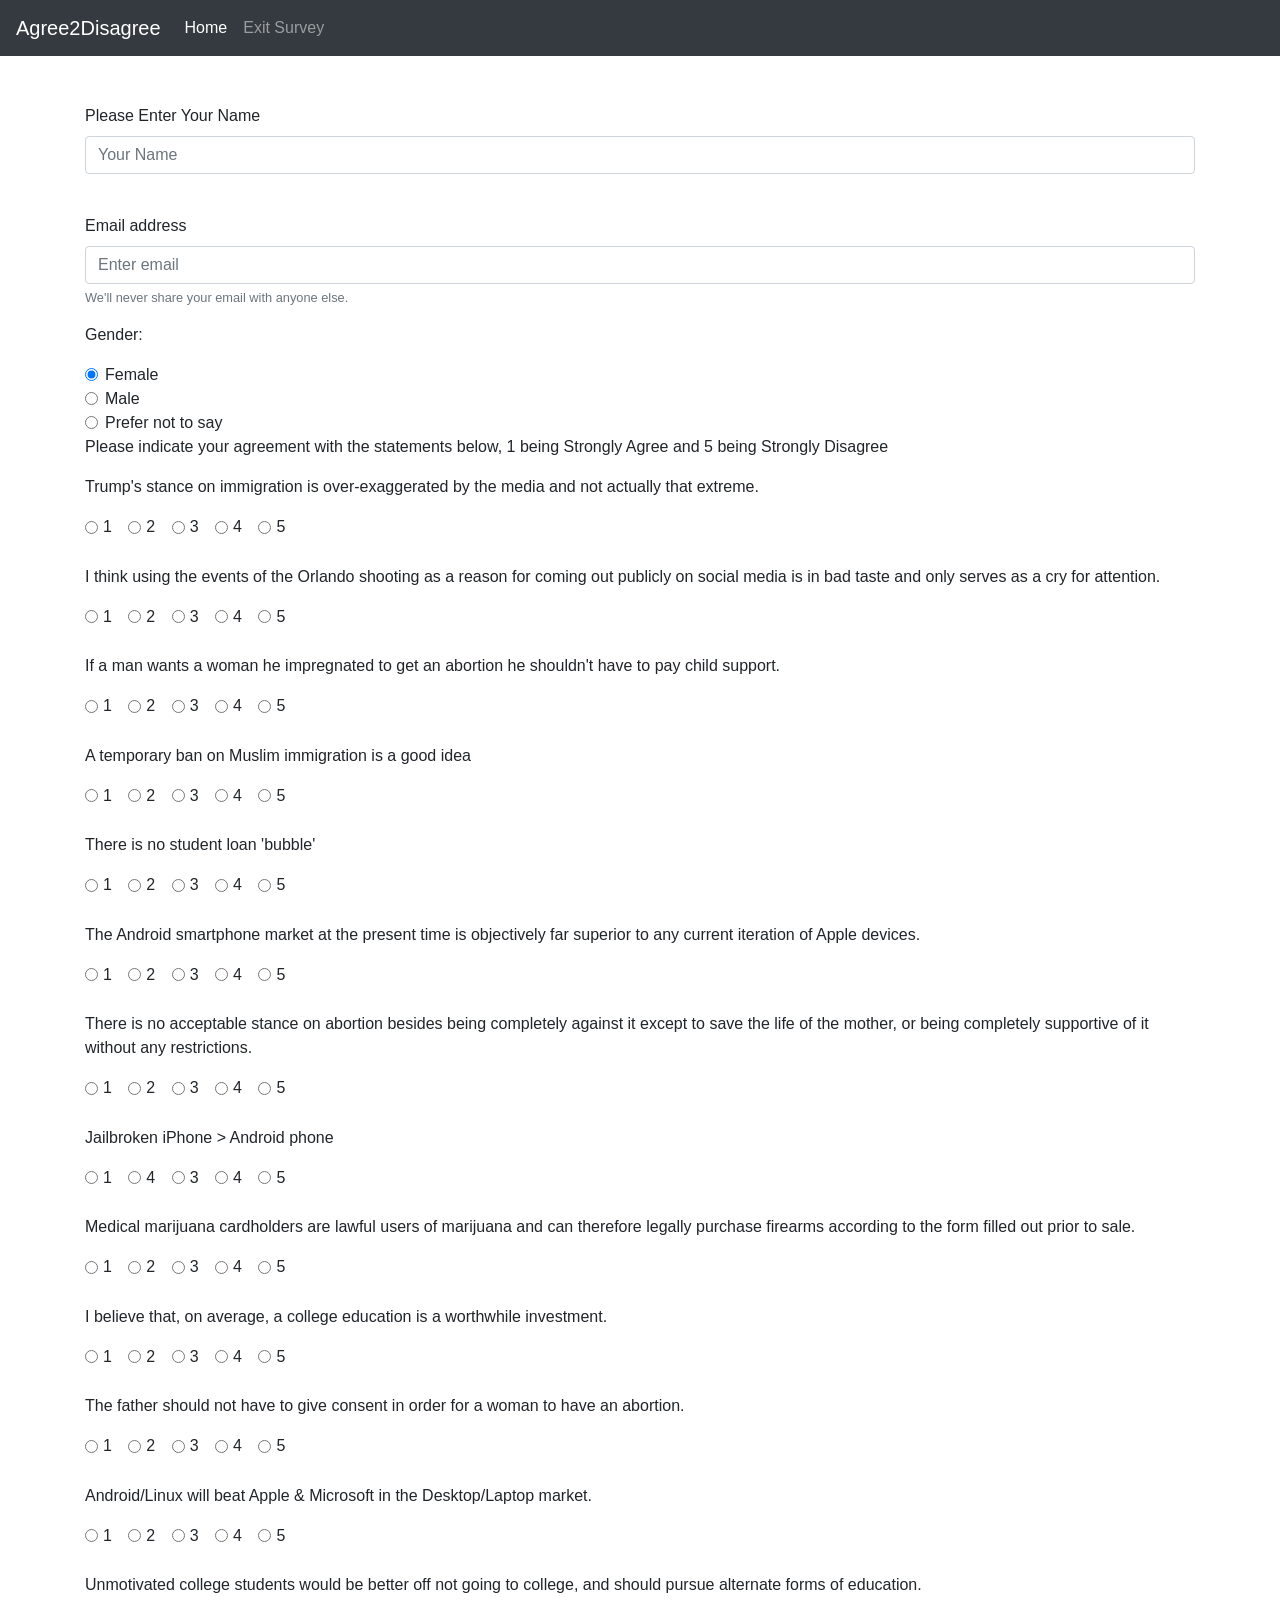
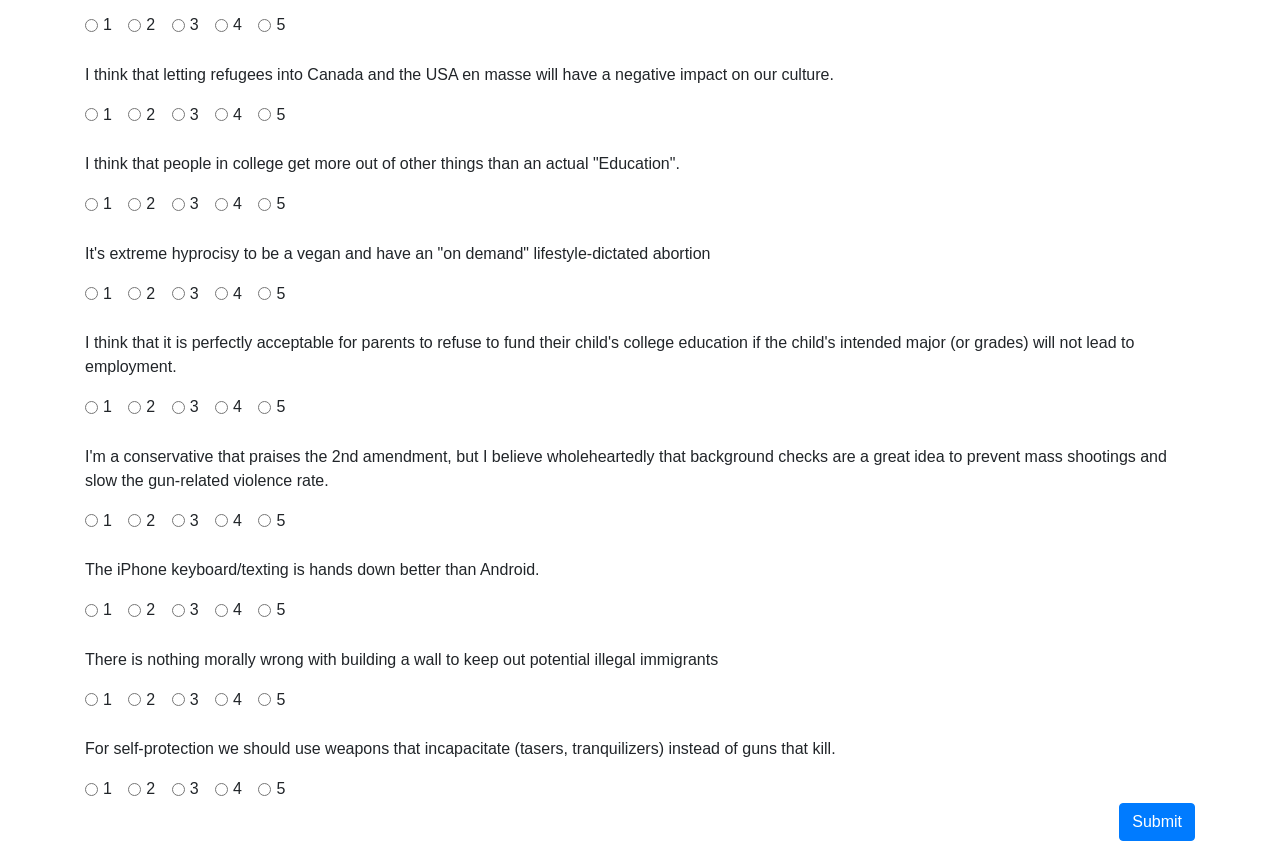
==== commit b8ebc990: "Merge branch 'master' of https://github.com/ViralNotPrasad/DiscourseVisualizer- need to merge form.h" ====
--- a/form.html
+++ b/form.html
@@ -38,7 +38,7 @@
     <input type="text" class="form-control" id="formGroupExampleInput" placeholder="Your Name">
   </div>
   <br>
- 
+
   <div class="form-group">
     <label for="exampleInputEmail1">Email address</label>
     <input type="email" class="form-control" id="exampleInputEmail1" aria-describedby="emailHelp" placeholder="Enter email">
@@ -97,23 +97,23 @@
 <p>I think using the events of the Orlando shooting as a reason for coming out publicly on social media is in bad taste and only serves as a cry for attention.</p>
   <div class="form-check form-check-inline">
   <input class="form-check-input" type="radio" name="inlineRadioOptions" id="inlineRadio9" value="option1">
-  <label class="form-check-label" for="inlineRadio1">1</label>
+  <label class="form-check-label" for="inlineRadio9">1</label>
 </div>
 <div class="form-check form-check-inline">
   <input class="form-check-input" type="radio" name="inlineRadioOptions" id="inlineRadio10" value="option2">
-  <label class="form-check-label" for="inlineRadio2">2</label>
-</div>
-<div class="form-check form-check-inline">
-  <input class="form-check-input" type="radio" name="inlineRadioOptions" id="inlineRadio11" value="option2">
-  <label class="form-check-label" for="inlineRadio2">3</label>
-</div>
-<div class="form-check form-check-inline">
-  <input class="form-check-input" type="radio" name="inlineRadioOptions" id="inlineRadio12" value="option2">
-  <label class="form-check-label" for="inlineRadio2">4</label>
-</div>
-<div class="form-check form-check-inline">
-  <input class="form-check-input" type="radio" name="inlineRadioOptions" id="inlineRadio13" value="option2">
-  <label class="form-check-label" for="inlineRadio2">5</label>
+  <label class="form-check-label" for="inlineRadio10">2</label>
+</div>
+<div class="form-check form-check-inline">
+  <input class="form-check-input" type="radio" name="inlineRadioOptions" id="inlineRadio11" value="option3">
+  <label class="form-check-label" for="inlineRadio11">3</label>
+</div>
+<div class="form-check form-check-inline">
+  <input class="form-check-input" type="radio" name="inlineRadioOptions" id="inlineRadio12" value="option4">
+  <label class="form-check-label" for="inlineRadio12">4</label>
+</div>
+<div class="form-check form-check-inline">
+  <input class="form-check-input" type="radio" name="inlineRadioOptions" id="inlineRadio13" value="option5">
+  <label class="form-check-label" for="inlineRadio13">5</label>
 </div>
 
 <br>
@@ -122,23 +122,23 @@
 <p>If a man wants a woman he impregnated to get an abortion he shouldn't have to pay child support.</p>
   <div class="form-check form-check-inline">
   <input class="form-check-input" type="radio" name="inlineRadioOptions" id="inlineRadio14" value="option1">
-  <label class="form-check-label" for="inlineRadio1">1</label>
+  <label class="form-check-label" for="inlineRadio14">1</label>
 </div>
 <div class="form-check form-check-inline">
   <input class="form-check-input" type="radio" name="inlineRadioOptions" id="inlineRadio15" value="option2">
-  <label class="form-check-label" for="inlineRadio2">2</label>
-</div>
-<div class="form-check form-check-inline">
-  <input class="form-check-input" type="radio" name="inlineRadioOptions" id="inlineRadio16" value="option2">
-  <label class="form-check-label" for="inlineRadio2">3</label>
-</div>
-<div class="form-check form-check-inline">
-  <input class="form-check-input" type="radio" name="inlineRadioOptions" id="inlineRadio17" value="option2">
-  <label class="form-check-label" for="inlineRadio2">4</label>
-</div>
-<div class="form-check form-check-inline">
-  <input class="form-check-input" type="radio" name="inlineRadioOptions" id="inlineRadio18" value="option2">
-  <label class="form-check-label" for="inlineRadio2">5</label>
+  <label class="form-check-label" for="inlineRadio15">2</label>
+</div>
+<div class="form-check form-check-inline">
+  <input class="form-check-input" type="radio" name="inlineRadioOptions" id="inlineRadio16" value="option3">
+  <label class="form-check-label" for="inlineRadio16">3</label>
+</div>
+<div class="form-check form-check-inline">
+  <input class="form-check-input" type="radio" name="inlineRadioOptions" id="inlineRadio17" value="option4">
+  <label class="form-check-label" for="inlineRadio17">4</label>
+</div>
+<div class="form-check form-check-inline">
+  <input class="form-check-input" type="radio" name="inlineRadioOptions" id="inlineRadio18" value="option5">
+  <label class="form-check-label" for="inlineRadio18">5</label>
 </div>
 
 <br>
@@ -147,23 +147,23 @@
 <p>A temporary ban on Muslim immigration is a good idea</p>
   <div class="form-check form-check-inline">
   <input class="form-check-input" type="radio" name="inlineRadioOptions" id="inlineRadio19" value="option1">
-  <label class="form-check-label" for="inlineRadio1">1</label>
+  <label class="form-check-label" for="inlineRadio19">1</label>
 </div>
 <div class="form-check form-check-inline">
   <input class="form-check-input" type="radio" name="inlineRadioOptions" id="inlineRadio20" value="option2">
-  <label class="form-check-label" for="inlineRadio2">2</label>
-</div>
-<div class="form-check form-check-inline">
-  <input class="form-check-input" type="radio" name="inlineRadioOptions" id="inlineRadio21" value="option2">
-  <label class="form-check-label" for="inlineRadio2">3</label>
-</div>
-<div class="form-check form-check-inline">
-  <input class="form-check-input" type="radio" name="inlineRadioOptions" id="inlineRadio22" value="option2">
-  <label class="form-check-label" for="inlineRadio2">4</label>
-</div>
-<div class="form-check form-check-inline">
-  <input class="form-check-input" type="radio" name="inlineRadioOptions" id="inlineRadio23" value="option2">
-  <label class="form-check-label" for="inlineRadio2">5</label>
+  <label class="form-check-label" for="inlineRadio20">2</label>
+</div>
+<div class="form-check form-check-inline">
+  <input class="form-check-input" type="radio" name="inlineRadioOptions" id="inlineRadio21" value="option3">
+  <label class="form-check-label" for="inlineRadio21">3</label>
+</div>
+<div class="form-check form-check-inline">
+  <input class="form-check-input" type="radio" name="inlineRadioOptions" id="inlineRadio22" value="option4">
+  <label class="form-check-label" for="inlineRadio22">4</label>
+</div>
+<div class="form-check form-check-inline">
+  <input class="form-check-input" type="radio" name="inlineRadioOptions" id="inlineRadio23" value="option5">
+  <label class="form-check-label" for="inlineRadio23">5</label>
 </div>
 
 <br>
@@ -172,23 +172,23 @@
 <p>There is no student loan 'bubble'</p>
   <div class="form-check form-check-inline">
   <input class="form-check-input" type="radio" name="inlineRadioOptions" id="inlineRadio24" value="option1">
-  <label class="form-check-label" for="inlineRadio1">1</label>
+  <label class="form-check-label" for="inlineRadio24">1</label>
 </div>
 <div class="form-check form-check-inline">
   <input class="form-check-input" type="radio" name="inlineRadioOptions" id="inlineRadio25" value="option2">
-  <label class="form-check-label" for="inlineRadio2">2</label>
-</div>
-<div class="form-check form-check-inline">
-  <input class="form-check-input" type="radio" name="inlineRadioOptions" id="inlineRadio26" value="option2">
-  <label class="form-check-label" for="inlineRadio2">3</label>
-</div>
-<div class="form-check form-check-inline">
-  <input class="form-check-input" type="radio" name="inlineRadioOptions" id="inlineRadio27" value="option2">
-  <label class="form-check-label" for="inlineRadio2">4</label>
-</div>
-<div class="form-check form-check-inline">
-  <input class="form-check-input" type="radio" name="inlineRadioOptions" id="inlineRadio28" value="option2">
-  <label class="form-check-label" for="inlineRadio2">5</label>
+  <label class="form-check-label" for="inlineRadio25">2</label>
+</div>
+<div class="form-check form-check-inline">
+  <input class="form-check-input" type="radio" name="inlineRadioOptions" id="inlineRadio26" value="option3">
+  <label class="form-check-label" for="inlineRadio26">3</label>
+</div>
+<div class="form-check form-check-inline">
+  <input class="form-check-input" type="radio" name="inlineRadioOptions" id="inlineRadio27" value="option4">
+  <label class="form-check-label" for="inlineRadio27">4</label>
+</div>
+<div class="form-check form-check-inline">
+  <input class="form-check-input" type="radio" name="inlineRadioOptions" id="inlineRadio28" value="option5">
+  <label class="form-check-label" for="inlineRadio28">5</label>
 </div>
 
 
@@ -198,23 +198,23 @@
 <p>The Android smartphone market at the present time is objectively far superior to any current iteration of Apple devices.</p>
   <div class="form-check form-check-inline">
   <input class="form-check-input" type="radio" name="inlineRadioOptions" id="inlineRadio29" value="option1">
-  <label class="form-check-label" for="inlineRadio1">1</label>
+  <label class="form-check-label" for="inlineRadio29">1</label>
 </div>
 <div class="form-check form-check-inline">
   <input class="form-check-input" type="radio" name="inlineRadioOptions" id="inlineRadio30" value="option2">
-  <label class="form-check-label" for="inlineRadio2">2</label>
-</div>
-<div class="form-check form-check-inline">
-  <input class="form-check-input" type="radio" name="inlineRadioOptions" id="inlineRadio31" value="option2">
-  <label class="form-check-label" for="inlineRadio2">3</label>
-</div>
-<div class="form-check form-check-inline">
-  <input class="form-check-input" type="radio" name="inlineRadioOptions" id="inlineRadio32" value="option2">
-  <label class="form-check-label" for="inlineRadio2">4</label>
-</div>
-<div class="form-check form-check-inline">
-  <input class="form-check-input" type="radio" name="inlineRadioOptions" id="inlineRadio33" value="option2">
-  <label class="form-check-label" for="inlineRadio2">5</label>
+  <label class="form-check-label" for="inlineRadio30">2</label>
+</div>
+<div class="form-check form-check-inline">
+  <input class="form-check-input" type="radio" name="inlineRadioOptions" id="inlineRadio31" value="option3">
+  <label class="form-check-label" for="inlineRadio31">3</label>
+</div>
+<div class="form-check form-check-inline">
+  <input class="form-check-input" type="radio" name="inlineRadioOptions" id="inlineRadio32" value="option4">
+  <label class="form-check-label" for="inlineRadio32">4</label>
+</div>
+<div class="form-check form-check-inline">
+  <input class="form-check-input" type="radio" name="inlineRadioOptions" id="inlineRadio33" value="option5">
+  <label class="form-check-label" for="inlineRadio33">5</label>
 </div>
 
 <br>
@@ -223,23 +223,23 @@
 <p>There is no acceptable stance on abortion besides being completely against it except to save the life of the mother, or being completely supportive of it without any restrictions.</p>
   <div class="form-check form-check-inline">
   <input class="form-check-input" type="radio" name="inlineRadioOptions" id="inlineRadio34" value="option1">
-  <label class="form-check-label" for="inlineRadio1">1</label>
+  <label class="form-check-label" for="inlineRadio34">1</label>
 </div>
 <div class="form-check form-check-inline">
   <input class="form-check-input" type="radio" name="inlineRadioOptions" id="inlineRadio35" value="option2">
-  <label class="form-check-label" for="inlineRadio2">2</label>
-</div>
-<div class="form-check form-check-inline">
-  <input class="form-check-input" type="radio" name="inlineRadioOptions" id="inlineRadio36" value="option2">
-  <label class="form-check-label" for="inlineRadio2">3</label>
-</div>
-<div class="form-check form-check-inline">
-  <input class="form-check-input" type="radio" name="inlineRadioOptions" id="inlineRadio37" value="option2">
-  <label class="form-check-label" for="inlineRadio2">4</label>
-</div>
-<div class="form-check form-check-inline">
-  <input class="form-check-input" type="radio" name="inlineRadioOptions" id="inlineRadio38" value="option2">
-  <label class="form-check-label" for="inlineRadio2">5</label>
+  <label class="form-check-label" for="inlineRadio35">2</label>
+</div>
+<div class="form-check form-check-inline">
+  <input class="form-check-input" type="radio" name="inlineRadioOptions" id="inlineRadio36" value="option3">
+  <label class="form-check-label" for="inlineRadio36">3</label>
+</div>
+<div class="form-check form-check-inline">
+  <input class="form-check-input" type="radio" name="inlineRadioOptions" id="inlineRadio37" value="option4">
+  <label class="form-check-label" for="inlineRadio37">4</label>
+</div>
+<div class="form-check form-check-inline">
+  <input class="form-check-input" type="radio" name="inlineRadioOptions" id="inlineRadio38" value="option5">
+  <label class="form-check-label" for="inlineRadio38">5</label>
 </div>
 
 <br>
@@ -248,23 +248,23 @@
 <p>Jailbroken iPhone > Android phone</p>
   <div class="form-check form-check-inline">
   <input class="form-check-input" type="radio" name="inlineRadioOptions" id="inlineRadio39" value="option1">
-  <label class="form-check-label" for="inlineRadio1">1</label>
-</div>
-<div class="form-check form-check-inline">
-  <input class40" value="option2">
-  <label class="form-check-label" for="inlineRadio2">2</label>
-</div>
-<div class="form-check form-check-inline">
-  <input class="form-check-input" type="radio" name="inlineRadioOptions" id="inlineRadio41" value="option2">
-  <label class="form-check-label" for="inlineRadio2">3</label>
-</div>
-<div class="form-check form-check-inline">
-  <input class="form-check-input" type="radio" name="inlineRadioOptions" id="inlineRadio42" value="option2">
-  <label class="form-check-label" for="inlineRadio2">4</label>
-</div>
-<div class="form-check form-check-inline">
-  <input class="form-check-input" type="radio" name="inlineRadioOptions" id="inlineRadio43" value="option2">
-  <label class="form-check-label" for="inlineRadio2">5</label>
+  <label class="form-check-label" for="inlineRadio39">1</label>
+</div>
+<div class="form-check form-check-inline">
+  <input class="form-check-input" type="radio" name="inlineRadioOptions" id="inlineRadio40" value="option2">
+  <label class="form-check-label" for="inlineRadio40">4</label>
+</div>
+<div class="form-check form-check-inline">
+  <input class="form-check-input" type="radio" name="inlineRadioOptions" id="inlineRadio41" value="option3">
+  <label class="form-check-label" for="inlineRadio41">3</label>
+</div>
+<div class="form-check form-check-inline">
+  <input class="form-check-input" type="radio" name="inlineRadioOptions" id="inlineRadio42" value="option4">
+  <label class="form-check-label" for="inlineRadio42">4</label>
+</div>
+<div class="form-check form-check-inline">
+  <input class="form-check-input" type="radio" name="inlineRadioOptions" id="inlineRadio43" value="option5">
+  <label class="form-check-label" for="inlineRadio43">5</label>
 </div>
 
 <br>
@@ -273,23 +273,23 @@
 <p>Medical marijuana cardholders are lawful users of marijuana and can therefore legally purchase firearms according to the form filled out prior to sale.</p>
   <div class="form-check form-check-inline">
   <input class="form-check-input" type="radio" name="inlineRadioOptions" id="inlineRadio44" value="option1">
-  <label class="form-check-label" for="inlineRadio1">1</label>
+  <label class="form-check-label" for="inlineRadio44">1</label>
 </div>
 <div class="form-check form-check-inline">
   <input class="form-check-input" type="radio" name="inlineRadioOptions" id="inlineRadio45" value="option2">
-  <label class="form-check-label" for="inlineRadio2">2</label>
-</div>
-<div class="form-check form-check-inline">
-  <input class="form-check-input" type="radio" name="inlineRadioOptions" id="inlineRadio46" value="option2">
-  <label class="form-check-label" for="inlineRadio2">3</label>
-</div>
-<div class="form-check form-check-inline">
-  <input class="form-check-input" type="radio" name="inlineRadioOptions" id="inlineRadio47" value="option2">
-  <label class="form-check-label" for="inlineRadio2">4</label>
-</div>
-<div class="form-check form-check-inline">
-  <input class="form-check-input" type="radio" name="inlineRadioOptions" id="inlineRadio48" value="option2">
-  <label class="form-check-label" for="inlineRadio2">5</label>
+  <label class="form-check-label" for="inlineRadio45">2</label>
+</div>
+<div class="form-check form-check-inline">
+  <input class="form-check-input" type="radio" name="inlineRadioOptions" id="inlineRadio46" value="option3">
+  <label class="form-check-label" for="inlineRadio46">3</label>
+</div>
+<div class="form-check form-check-inline">
+  <input class="form-check-input" type="radio" name="inlineRadioOptions" id="inlineRadio47" value="option4">
+  <label class="form-check-label" for="inlineRadio47">4</label>
+</div>
+<div class="form-check form-check-inline">
+  <input class="form-check-input" type="radio" name="inlineRadioOptions" id="inlineRadio48" value="option5">
+  <label class="form-check-label" for="inlineRadio48">5</label>
 </div>
 
 
@@ -299,23 +299,23 @@
 <p>I believe that, on average, a college education is a worthwhile investment.</p>
   <div class="form-check form-check-inline">
   <input class="form-check-input" type="radio" name="inlineRadioOptions" id="inlineRadio49" value="option1">
-  <label class="form-check-label" for="inlineRadio1">1</label>
+  <label class="form-check-label" for="inlineRadio49">1</label>
 </div>
 <div class="form-check form-check-inline">
   <input class="form-check-input" type="radio" name="inlineRadioOptions" id="inlineRadio50" value="option2">
-  <label class="form-check-label" for="inlineRadio2">2</label>
-</div>
-<div class="form-check form-check-inline">
-  <input class="form-check-input" type="radio" name="inlineRadioOptions" id="inlineRadio51" value="option2">
-  <label class="form-check-label" for="inlineRadio2">3</label>
-</div>
-<div class="form-check form-check-inline">
-  <input class="form-check-input" type="radio" name="inlineRadioOptions" id="inlineRadio52" value="option2">
-  <label class="form-check-label" for="inlineRadio2">4</label>
-</div>
-<div class="form-check form-check-inline">
-  <input class="form-check-input" type="radio" name="inlineRadioOptions" id="inlineRadio53" value="option2">
-  <label class="form-check-label" for="inlineRadio2">5</label>
+  <label class="form-check-label" for="inlineRadio50">2</label>
+</div>
+<div class="form-check form-check-inline">
+  <input class="form-check-input" type="radio" name="inlineRadioOptions" id="inlineRadio51" value="option3">
+  <label class="form-check-label" for="inlineRadio51">3</label>
+</div>
+<div class="form-check form-check-inline">
+  <input class="form-check-input" type="radio" name="inlineRadioOptions" id="inlineRadio52" value="option4">
+  <label class="form-check-label" for="inlineRadio52">4</label>
+</div>
+<div class="form-check form-check-inline">
+  <input class="form-check-input" type="radio" name="inlineRadioOptions" id="inlineRadio53" value="option5">
+  <label class="form-check-label" for="inlineRadio53">5</label>
 </div>
 
 
@@ -325,23 +325,23 @@
 <p>The father should not have to give consent in order for a woman to have an abortion.</p>
   <div class="form-check form-check-inline">
   <input class="form-check-input" type="radio" name="inlineRadioOptions" id="inlineRadio54" value="option1">
-  <label class="form-check-label" for="inlineRadio1">1</label>
+  <label class="form-check-label" for="inlineRadio24">1</label>
 </div>
 <div class="form-check form-check-inline">
   <input class="form-check-input" type="radio" name="inlineRadioOptions" id="inlineRadio55" value="option2">
-  <label class="form-check-label" for="inlineRadio2">2</label>
-</div>
-<div class="form-check form-check-inline">
-  <input class="form-check-input" type="radio" name="inlineRadioOptions" id="inlineRadio56" value="option2">
-  <label class="form-check-label" for="inlineRadio2">3</label>
-</div>
-<div class="form-check form-check-inline">
-  <input class="form-check-input" type="radio" name="inlineRadioOptions" id="inlineRadio57" value="option2">
-  <label class="form-check-label" for="inlineRadio2">4</label>
-</div>
-<div class="form-check form-check-inline">
-  <input class="form-check-input" type="radio" name="inlineRadioOptions" id="inlineRadio58" value="option2">
-  <label class="form-check-label" for="inlineRadio2">5</label>
+  <label class="form-check-label" for="inlineRadio55">2</label>
+</div>
+<div class="form-check form-check-inline">
+  <input class="form-check-input" type="radio" name="inlineRadioOptions" id="inlineRadio56" value="option3">
+  <label class="form-check-label" for="inlineRadio56">3</label>
+</div>
+<div class="form-check form-check-inline">
+  <input class="form-check-input" type="radio" name="inlineRadioOptions" id="inlineRadio57" value="option4">
+  <label class="form-check-label" for="inlineRadio57">4</label>
+</div>
+<div class="form-check form-check-inline">
+  <input class="form-check-input" type="radio" name="inlineRadioOptions" id="inlineRadio58" value="option5">
+  <label class="form-check-label" for="inlineRadio58">5</label>
 </div>
 
 <br>
@@ -350,23 +350,23 @@
 <p>Android/Linux will beat Apple & Microsoft in the Desktop/Laptop market.</p>
   <div class="form-check form-check-inline">
   <input class="form-check-input" type="radio" name="inlineRadioOptions" id="inlineRadio59" value="option1">
-  <label class="form-check-label" for="inlineRadio1">1</label>
+  <label class="form-check-label" for="inlineRadio59">1</label>
 </div>
 <div class="form-check form-check-inline">
   <input class="form-check-input" type="radio" name="inlineRadioOptions" id="inlineRadio60" value="option2">
-  <label class="form-check-label" for="inlineRadio2">2</label>
-</div>
-<div class="form-check form-check-inline">
-  <input class="form-check-input" type="radio" name="inlineRadioOptions" id="inlineRadio61" value="option2">
-  <label class="form-check-label" for="inlineRadio2">3</label>
-</div>
-<div class="form-check form-check-inline">
-  <input class="form-check-input" type="radio" name="inlineRadioOptions" id="inlineRadio62" value="option2">
-  <label class="form-check-label" for="inlineRadio2">4</label>
-</div>
-<div class="form-check form-check-inline">
-  <input class="form-check-input" type="radio" name="inlineRadioOptions" id="inlineRadio63" value="option2">
-  <label class="form-check-label" for="inlineRadio2">5</label>
+  <label class="form-check-label" for="inlineRadio60">2</label>
+</div>
+<div class="form-check form-check-inline">
+  <input class="form-check-input" type="radio" name="inlineRadioOptions" id="inlineRadio61" value="option3">
+  <label class="form-check-label" for="inlineRadio61">3</label>
+</div>
+<div class="form-check form-check-inline">
+  <input class="form-check-input" type="radio" name="inlineRadioOptions" id="inlineRadio62" value="option4">
+  <label class="form-check-label" for="inlineRadio62">4</label>
+</div>
+<div class="form-check form-check-inline">
+  <input class="form-check-input" type="radio" name="inlineRadioOptions" id="inlineRadio63" value="option5">
+  <label class="form-check-label" for="inlineRadio63">5</label>
 </div>
 
 
@@ -378,23 +378,23 @@
 <p>Unmotivated college students would be better off not going to college, and should pursue alternate forms of education.</p>
   <div class="form-check form-check-inline">
   <input class="form-check-input" type="radio" name="inlineRadioOptions" id="inlineRadio64" value="option1">
-  <label class="form-check-label" for="inlineRadio1">1</label>
+  <label class="form-check-label" for="inlineRadio64">1</label>
 </div>
 <div class="form-check form-check-inline">
   <input class="form-check-input" type="radio" name="inlineRadioOptions" id="inlineRadio65" value="option2">
-  <label class="form-check-label" for="inlineRadio2">2</label>
-</div>
-<div class="form-check form-check-inline">
-  <input class="form-check-input" type="radio" name="inlineRadioOptions" id="inlineRadio66" value="option2">
-  <label class="form-check-label" for="inlineRadio2">3</label>
-</div>
-<div class="form-check form-check-inline">
-  <input class="form-check-input" type="radio" name="inlineRadioOptions" id="inlineRadio67" value="option2">
-  <label class="form-check-label" for="inlineRadio2">4</label>
-</div>
-<div class="form-check form-check-inline">
-  <input class="form-check-input" type="radio" name="inlineRadioOptions" id="inlineRadio68" value="option2">
-  <label class="form-check-label" for="inlineRadio2">5</label>
+  <label class="form-check-label" for="inlineRadio65">2</label>
+</div>
+<div class="form-check form-check-inline">
+  <input class="form-check-input" type="radio" name="inlineRadioOptions" id="inlineRadio66" value="option3">
+  <label class="form-check-label" for="inlineRadio66">3</label>
+</div>
+<div class="form-check form-check-inline">
+  <input class="form-check-input" type="radio" name="inlineRadioOptions" id="inlineRadio67" value="option4">
+  <label class="form-check-label" for="inlineRadio67">4</label>
+</div>
+<div class="form-check form-check-inline">
+  <input class="form-check-input" type="radio" name="inlineRadioOptions" id="inlineRadio68" value="option5">
+  <label class="form-check-label" for="inlineRadio68">5</label>
 </div>
 
 <br>
@@ -403,23 +403,23 @@
 <p>I think that letting refugees into Canada and the USA en masse will have a negative impact on our culture.</p>
   <div class="form-check form-check-inline">
   <input class="form-check-input" type="radio" name="inlineRadioOptions" id="inlineRadio69" value="option1">
-  <label class="form-check-label" for="inlineRadio1">1</label>
+  <label class="form-check-label" for="inlineRadio69">1</label>
 </div>
 <div class="form-check form-check-inline">
   <input class="form-check-input" type="radio" name="inlineRadioOptions" id="inlineRadio70" value="option2">
-  <label class="form-check-label" for="inlineRadio2">2</label>
-</div>
-<div class="form-check form-check-inline">
-  <input class="form-check-input" type="radio" name="inlineRadioOptions" id="inlineRadio71" value="option2">
-  <label class="form-check-label" for="inlineRadio2">3</label>
-</div>
-<div class="form-check form-check-inline">
-  <input class="form-check-input" type="radio" name="inlineRadioOptions" id="inlineRadio72" value="option2">
-  <label class="form-check-label" for="inlineRadio2">4</label>
-</div>
-<div class="form-check form-check-inline">
-  <input class="form-check-input" type="radio" name="inlineRadioOptions" id="inlineRadio73" value="option2">
-  <label class="form-check-label" for="inlineRadio2">5</label>
+  <label class="form-check-label" for="inlineRadio70">2</label>
+</div>
+<div class="form-check form-check-inline">
+  <input class="form-check-input" type="radio" name="inlineRadioOptions" id="inlineRadio71" value="option3">
+  <label class="form-check-label" for="inlineRadio71">3</label>
+</div>
+<div class="form-check form-check-inline">
+  <input class="form-check-input" type="radio" name="inlineRadioOptions" id="inlineRadio72" value="option4">
+  <label class="form-check-label" for="inlineRadio72">4</label>
+</div>
+<div class="form-check form-check-inline">
+  <input class="form-check-input" type="radio" name="inlineRadioOptions" id="inlineRadio73" value="option5">
+  <label class="form-check-label" for="inlineRadio73">5</label>
 </div>
 
 <br>
@@ -428,23 +428,23 @@
 <p>I think that people in college get more out of other things than an actual "Education".</p>
   <div class="form-check form-check-inline">
   <input class="form-check-input" type="radio" name="inlineRadioOptions" id="inlineRadio74" value="option1">
-  <label class="form-check-label" for="inlineRadio1">1</label>
+  <label class="form-check-label" for="inlineRadio74">1</label>
 </div>
 <div class="form-check form-check-inline">
   <input class="form-check-input" type="radio" name="inlineRadioOptions" id="inlineRadio75" value="option2">
-  <label class="form-check-label" for="inlineRadio2">2</label>
-</div>
-<div class="form-check form-check-inline">
-  <input class="form-check-input" type="radio" name="inlineRadioOptions" id="inlineRadio76" value="option2">
-  <label class="form-check-label" for="inlineRadio2">3</label>
-</div>
-<div class="form-check form-check-inline">
-  <input class="form-check-input" type="radio" name="inlineRadioOptions" id="inlineRadio77" value="option2">
-  <label class="form-check-label" for="inlineRadio2">4</label>
-</div>
-<div class="form-check form-check-inline">
-  <input class="form-check-input" type="radio" name="inlineRadioOptions" id="inlineRadio78" value="option2">
-  <label class="form-check-label" for="inlineRadio2">5</label>
+  <label class="form-check-label" for="inlineRadio75">2</label>
+</div>
+<div class="form-check form-check-inline">
+  <input class="form-check-input" type="radio" name="inlineRadioOptions" id="inlineRadio76" value="option3">
+  <label class="form-check-label" for="inlineRadio76">3</label>
+</div>
+<div class="form-check form-check-inline">
+  <input class="form-check-input" type="radio" name="inlineRadioOptions" id="inlineRadio77" value="option4">
+  <label class="form-check-label" for="inlineRadio77">4</label>
+</div>
+<div class="form-check form-check-inline">
+  <input class="form-check-input" type="radio" name="inlineRadioOptions" id="inlineRadio78" value="option5">
+  <label class="form-check-label" for="inlineRadio78">5</label>
 </div>
 
 <br>
@@ -453,23 +453,23 @@
 <p>It's extreme hyprocisy to be a vegan and have an "on demand" lifestyle-dictated abortion</p>
   <div class="form-check form-check-inline">
   <input class="form-check-input" type="radio" name="inlineRadioOptions" id="inlineRadio79" value="option1">
-  <label class="form-check-label" for="inlineRadio1">1</label>
+  <label class="form-check-label" for="inlineRadio79">1</label>
 </div>
 <div class="form-check form-check-inline">
   <input class="form-check-input" type="radio" name="inlineRadioOptions" id="inlineRadio80" value="option2">
-  <label class="form-check-label" for="inlineRadio2">2</label>
-</div>
-<div class="form-check form-check-inline">
-  <input class="form-check-input" type="radio" name="inlineRadioOptions" id="inlineRadio81" value="option2">
-  <label class="form-check-label" for="inlineRadio2">3</label>
-</div>
-<div class="form-check form-check-inline">
-  <input class="form-check-input" type="radio" name="inlineRadioOptions" id="inlineRadio82" value="option2">
-  <label class="form-check-label" for="inlineRadio2">4</label>
-</div>
-<div class="form-check form-check-inline">
-  <input class="form-check-input" type="radio" name="inlineRadioOptions" id="inlineRadio83" value="option2">
-  <label class="form-check-label" for="inlineRadio2">5</label>
+  <label class="form-check-label" for="inlineRadio80">2</label>
+</div>
+<div class="form-check form-check-inline">
+  <input class="form-check-input" type="radio" name="inlineRadioOptions" id="inlineRadio81" value="option3">
+  <label class="form-check-label" for="inlineRadio81">3</label>
+</div>
+<div class="form-check form-check-inline">
+  <input class="form-check-input" type="radio" name="inlineRadioOptions" id="inlineRadio82" value="option4">
+  <label class="form-check-label" for="inlineRadio82">4</label>
+</div>
+<div class="form-check form-check-inline">
+  <input class="form-check-input" type="radio" name="inlineRadioOptions" id="inlineRadio83" value="option5">
+  <label class="form-check-label" for="inlineRadio83">5</label>
 </div>
 
 <br>
@@ -478,23 +478,23 @@
 <p>I think that it is perfectly acceptable for parents to refuse to fund their child's college education if the child's intended major (or grades) will not lead to employment.</p>
   <div class="form-check form-check-inline">
   <input class="form-check-input" type="radio" name="inlineRadioOptions" id="inlineRadio84" value="option1">
-  <label class="form-check-label" for="inlineRadio1">1</label>
+  <label class="form-check-label" for="inlineRadio84">1</label>
 </div>
 <div class="form-check form-check-inline">
   <input class="form-check-input" type="radio" name="inlineRadioOptions" id="inlineRadio85" value="option2">
-  <label class="form-check-label" for="inlineRadio2">2</label>
-</div>
-<div class="form-check form-check-inline">
-  <input class="form-check-input" type="radio" name="inlineRadioOptions" id="inlineRadio86" value="option2">
-  <label class="form-check-label" for="inlineRadio2">3</label>
-</div>
-<div class="form-check form-check-inline">
-  <input class="form-check-input" type="radio" name="inlineRadioOptions" id="inlineRadio87" value="option2">
-  <label class="form-check-label" for="inlineRadio2">4</label>
-</div>
-<div class="form-check form-check-inline">
-  <input class="form-check-input" type="radio" name="inlineRadioOptions" id="inlineRadio88" value="option2">
-  <label class="form-check-label" for="inlineRadio2">5</label>
+  <label class="form-check-label" for="inlineRadio85">2</label>
+</div>
+<div class="form-check form-check-inline">
+  <input class="form-check-input" type="radio" name="inlineRadioOptions" id="inlineRadio86" value="option3">
+  <label class="form-check-label" for="inlineRadio86">3</label>
+</div>
+<div class="form-check form-check-inline">
+  <input class="form-check-input" type="radio" name="inlineRadioOptions" id="inlineRadio87" value="option4">
+  <label class="form-check-label" for="inlineRadio87">4</label>
+</div>
+<div class="form-check form-check-inline">
+  <input class="form-check-input" type="radio" name="inlineRadioOptions" id="inlineRadio88" value="option5">
+  <label class="form-check-label" for="inlineRadio88">5</label>
 </div>
 
 <br>
@@ -503,23 +503,23 @@
 <p>I'm a conservative that praises the 2nd amendment, but I believe wholeheartedly that background checks are a great idea to prevent mass shootings and slow the gun-related violence rate.</p>
   <div class="form-check form-check-inline">
   <input class="form-check-input" type="radio" name="inlineRadioOptions" id="inlineRadio89" value="option1">
-  <label class="form-check-label" for="inlineRadio1">1</label>
+  <label class="form-check-label" for="inlineRadio89">1</label>
 </div>
 <div class="form-check form-check-inline">
   <input class="form-check-input" type="radio" name="inlineRadioOptions" id="inlineRadio90" value="option2">
-  <label class="form-check-label" for="inlineRadio2">2</label>
-</div>
-<div class="form-check form-check-inline">
-  <input class="form-check-input" type="radio" name="inlineRadioOptions" id="inlineRadio91" value="option2">
-  <label class="form-check-label" for="inlineRadio2">3</label>
-</div>
-<div class="form-check form-check-inline">
-  <input class="form-check-input" type="radio" name="inlineRadioOptions" id="inlineRadio92" value="option2">
-  <label class="form-check-label" for="inlineRadio2">4</label>
-</div>
-<div class="form-check form-check-inline">
-  <input class="form-check-input" type="radio" name="inlineRadioOptions" id="inlineRadio93" value="option2">
-  <label class="form-check-label" for="inlineRadio2">5</label>
+  <label class="form-check-label" for="inlineRadio90">2</label>
+</div>
+<div class="form-check form-check-inline">
+  <input class="form-check-input" type="radio" name="inlineRadioOptions" id="inlineRadio91" value="option3">
+  <label class="form-check-label" for="inlineRadio91">3</label>
+</div>
+<div class="form-check form-check-inline">
+  <input class="form-check-input" type="radio" name="inlineRadioOptions" id="inlineRadio92" value="option4">
+  <label class="form-check-label" for="inlineRadio92">4</label>
+</div>
+<div class="form-check form-check-inline">
+  <input class="form-check-input" type="radio" name="inlineRadioOptions" id="inlineRadio93" value="option5">
+  <label class="form-check-label" for="inlineRadio93">5</label>
 </div>
 
 <br>
@@ -528,23 +528,23 @@
 <p>The iPhone keyboard/texting is hands down better than Android.</p>
   <div class="form-check form-check-inline">
   <input class="form-check-input" type="radio" name="inlineRadioOptions" id="inlineRadio94" value="option1">
-  <label class="form-check-label" for="inlineRadio1">1</label>
+  <label class="form-check-label" for="inlineRadio94">1</label>
 </div>
 <div class="form-check form-check-inline">
   <input class="form-check-input" type="radio" name="inlineRadioOptions" id="inlineRadio95" value="option2">
-  <label class="form-check-label" for="inlineRadio2">2</label>
-</div>
-<div class="form-check form-check-inline">
-  <input class="form-check-input" type="radio" name="inlineRadioOptions" id="inlineRadio96" value="option2">
-  <label class="form-check-label" for="inlineRadio2">3</label>
-</div>
-<div class="form-check form-check-inline">
-  <input class="form-check-input" type="radio" name="inlineRadioOptions" id="inlineRadio97" value="option2">
-  <label class="form-check-label" for="inlineRadio2">4</label>
-</div>
-<div class="form-check form-check-inline">
-  <input class="form-check-input" type="radio" name="inlineRadioOptions" id="inlineRadio98" value="option2">
-  <label class="form-check-label" for="inlineRadio2">5</label>
+  <label class="form-check-label" for="inlineRadio95">2</label>
+</div>
+<div class="form-check form-check-inline">
+  <input class="form-check-input" type="radio" name="inlineRadioOptions" id="inlineRadio96" value="option3">
+  <label class="form-check-label" for="inlineRadio96">3</label>
+</div>
+<div class="form-check form-check-inline">
+  <input class="form-check-input" type="radio" name="inlineRadioOptions" id="inlineRadio97" value="option4">
+  <label class="form-check-label" for="inlineRadio97">4</label>
+</div>
+<div class="form-check form-check-inline">
+  <input class="form-check-input" type="radio" name="inlineRadioOptions" id="inlineRadio98" value="option5">
+  <label class="form-check-label" for="inlineRadio98">5</label>
 </div>
 
 <br>
@@ -554,23 +554,23 @@
   <div class="form-check form-check-inline">
 
   <input class="form-check-input" type="radio" name="inlineRadioOptions" id="inlineRadio99" value="option1">
-  <label class="form-check-label" for="inlineRadio1">1</label>
+  <label class="form-check-label" for="inlineRadio99">1</label>
 </div>
 <div class="form-check form-check-inline">
   <input class="form-check-input" type="radio" name="inlineRadioOptions" id="inlineRadio100" value="option2">
-  <label class="form-check-label" for="inlineRadio2">2</label>
-</div>
-<div class="form-check form-check-inline">
-  <input class="form-check-input" type="radio" name="inlineRadioOptions" id="inlineRadio101" value="option2">
-  <label class="form-check-label" for="inlineRadio2">3</label>
-</div>
-<div class="form-check form-check-inline">
-  <input class="form-check-input" type="radio" name="inlineRadioOptions" id="inlineRadio102" value="option2">
-  <label class="form-check-label" for="inlineRadio2">4</label>
-</div>
-<div class="form-check form-check-inline">
-  <input class="form-check-input" type="radio" name="inlineRadioOptions" id="inlineRadio103" value="option2">
-  <label class="form-check-label" for="inlineRadio2">5</label>
+  <label class="form-check-label" for="inlineRadio100">2</label>
+</div>
+<div class="form-check form-check-inline">
+  <input class="form-check-input" type="radio" name="inlineRadioOptions" id="inlineRadio101" value="option3">
+  <label class="form-check-label" for="inlineRadio101">3</label>
+</div>
+<div class="form-check form-check-inline">
+  <input class="form-check-input" type="radio" name="inlineRadioOptions" id="inlineRadio102" value="option4">
+  <label class="form-check-label" for="inlineRadio102">4</label>
+</div>
+<div class="form-check form-check-inline">
+  <input class="form-check-input" type="radio" name="inlineRadioOptions" id="inlineRadio103" value="option5">
+  <label class="form-check-label" for="inlineRadio103">5</label>
 </div>
 
 <br>
@@ -579,23 +579,23 @@
 <p>For self-protection we should use weapons that incapacitate (tasers, tranquilizers) instead of guns that kill.</p>
   <div class="form-check form-check-inline">
   <input class="form-check-input" type="radio" name="inlineRadioOptions" id="inlineRadio104" value="option1">
-  <label class="form-check-label" for="inlineRadio1">1</label>
+  <label class="form-check-label" for="inlineRadio104">1</label>
 </div>
 <div class="form-check form-check-inline">
   <input class="form-check-input" type="radio" name="inlineRadioOptions" id="inlineRadio105" value="option2">
-  <label class="form-check-label" for="inlineRadio2">2</label>
-</div>
-<div class="form-check form-check-inline">
-  <input class="form-check-input" type="radio" name="inlineRadioOptions" id="inlineRadio106" value="option2">
-  <label class="form-check-label" for="inlineRadio2">3</label>
-</div>
-<div class="form-check form-check-inline">
-  <input class="form-check-input" type="radio" name="inlineRadioOptions" id="inlineRadio107" value="option2">
-  <label class="form-check-label" for="inlineRadio2">4</label>
-</div>
-<div class="form-check form-check-inline">
-  <input class="form-check-input" type="radio" name="inlineRadioOptions" id="inlineRadio108" value="option2">
-  <label class="form-check-label" for="inlineRadio2">5</label>
+  <label class="form-check-label" for="inlineRadio105">2</label>
+</div>
+<div class="form-check form-check-inline">
+  <input class="form-check-input" type="radio" name="inlineRadioOptions" id="inlineRadio106" value="option3">
+  <label class="form-check-label" for="inlineRadio106">3</label>
+</div>
+<div class="form-check form-check-inline">
+  <input class="form-check-input" type="radio" name="inlineRadioOptions" id="inlineRadio107" value="option4">
+  <label class="form-check-label" for="inlineRadio107">4</label>
+</div>
+<div class="form-check form-check-inline">
+  <input class="form-check-input" type="radio" name="inlineRadioOptions" id="inlineRadio108" value="option5">
+  <label class="form-check-label" for="inlineRadio108">5</label>
 </div>
 
 <br>
@@ -610,4 +610,4 @@
 </div>
 
 </body>
-</html>+</html>
